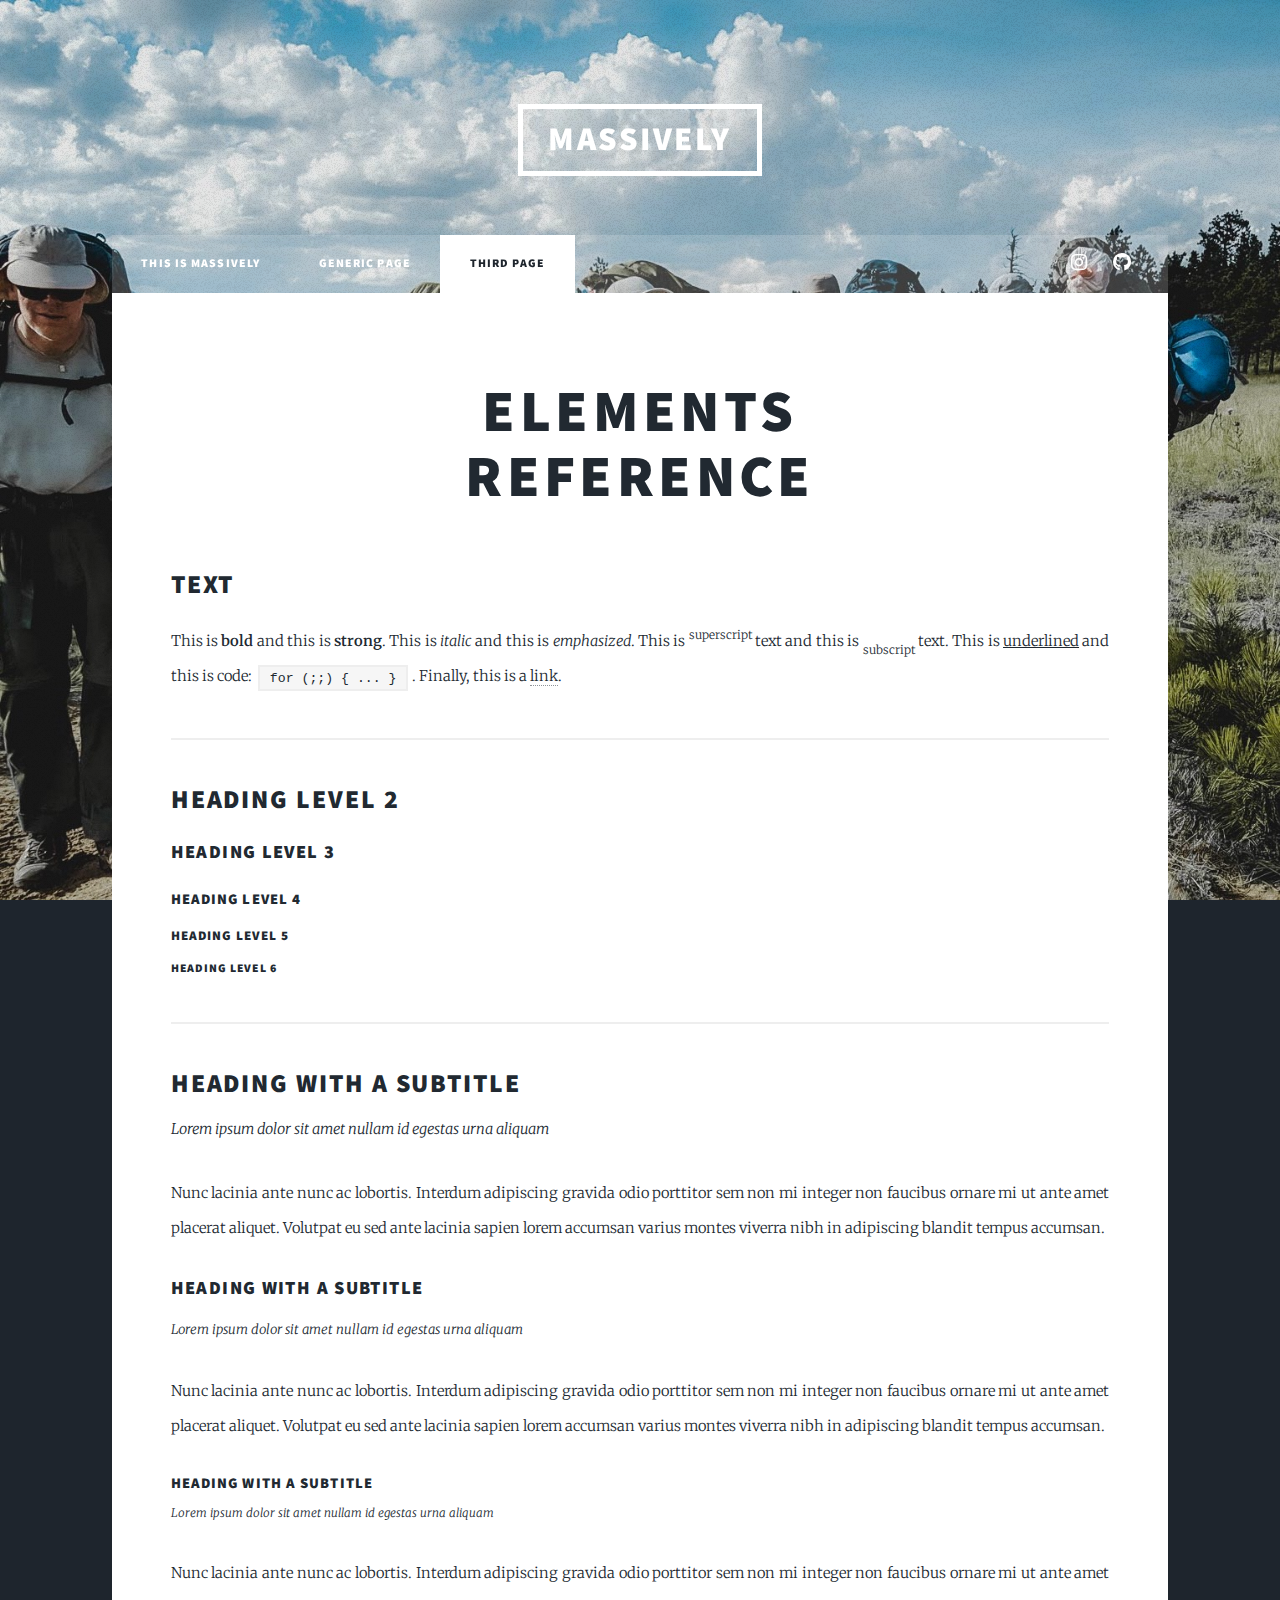
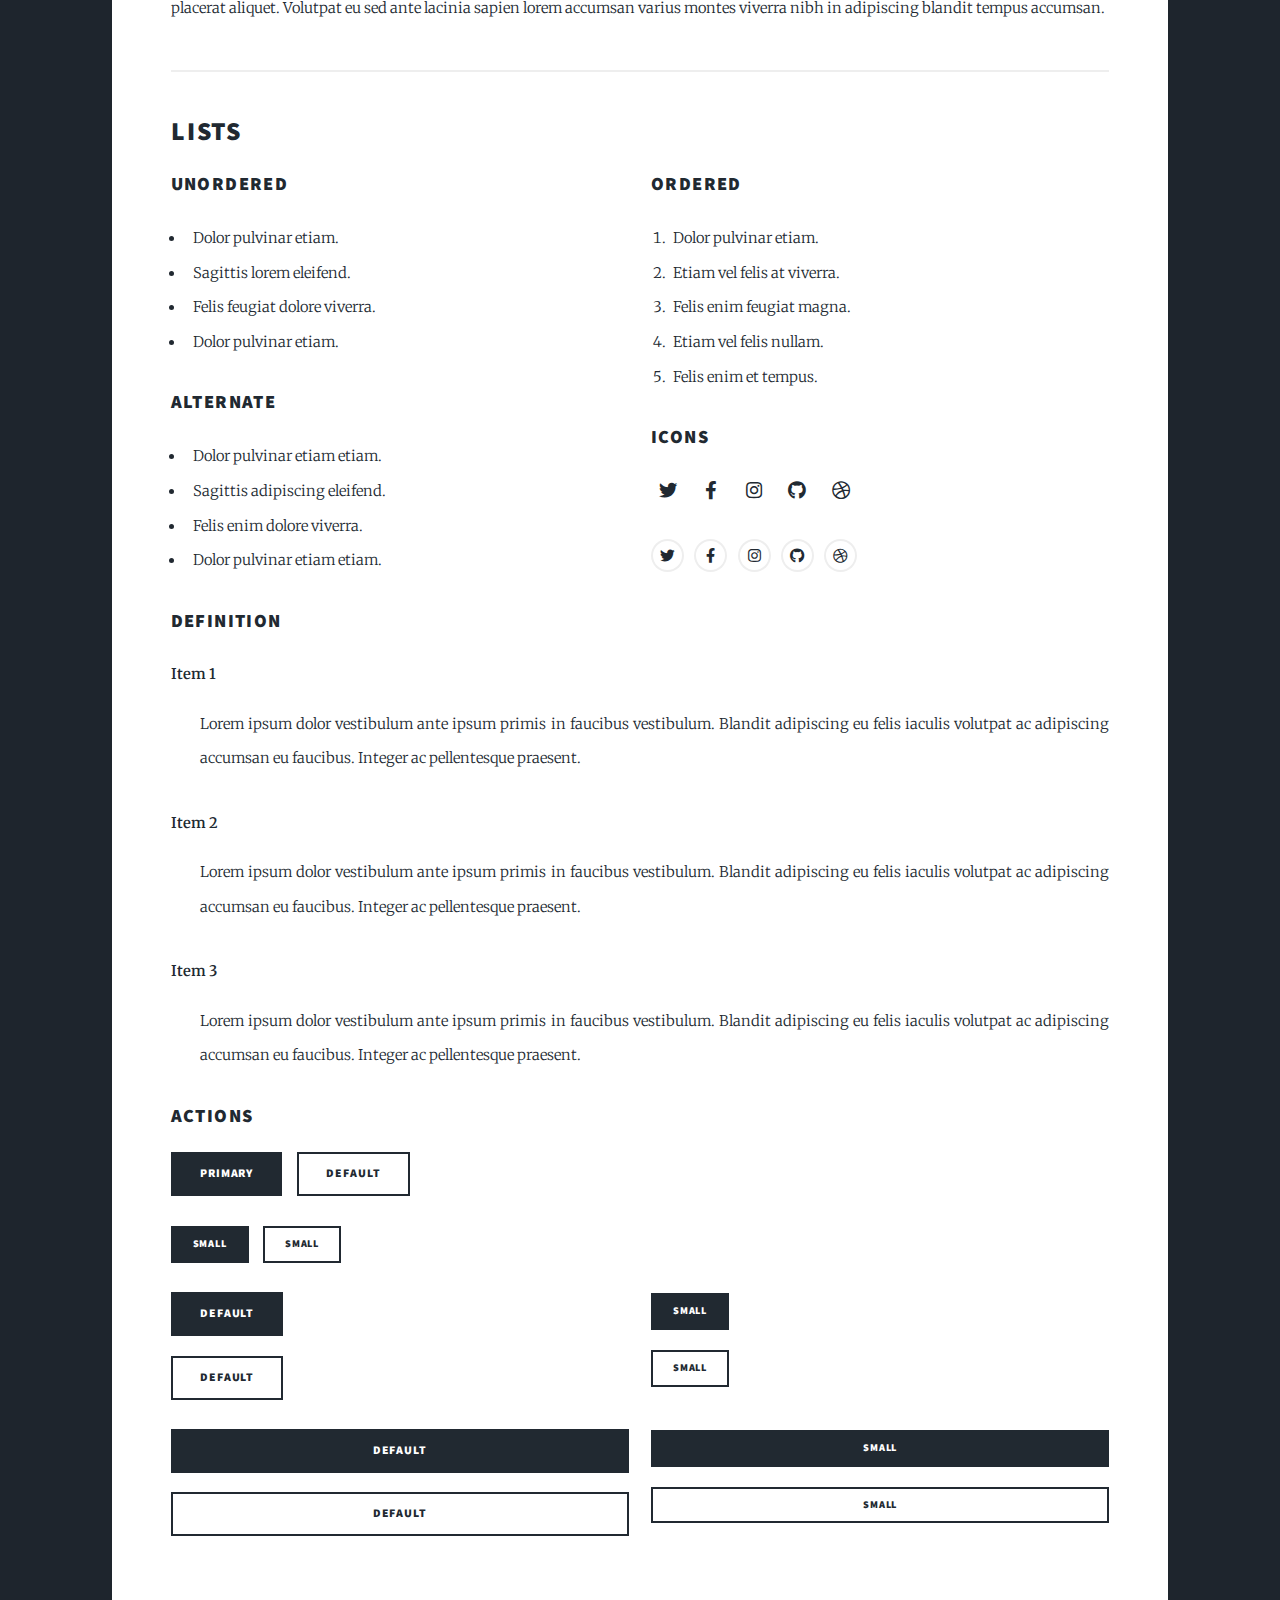
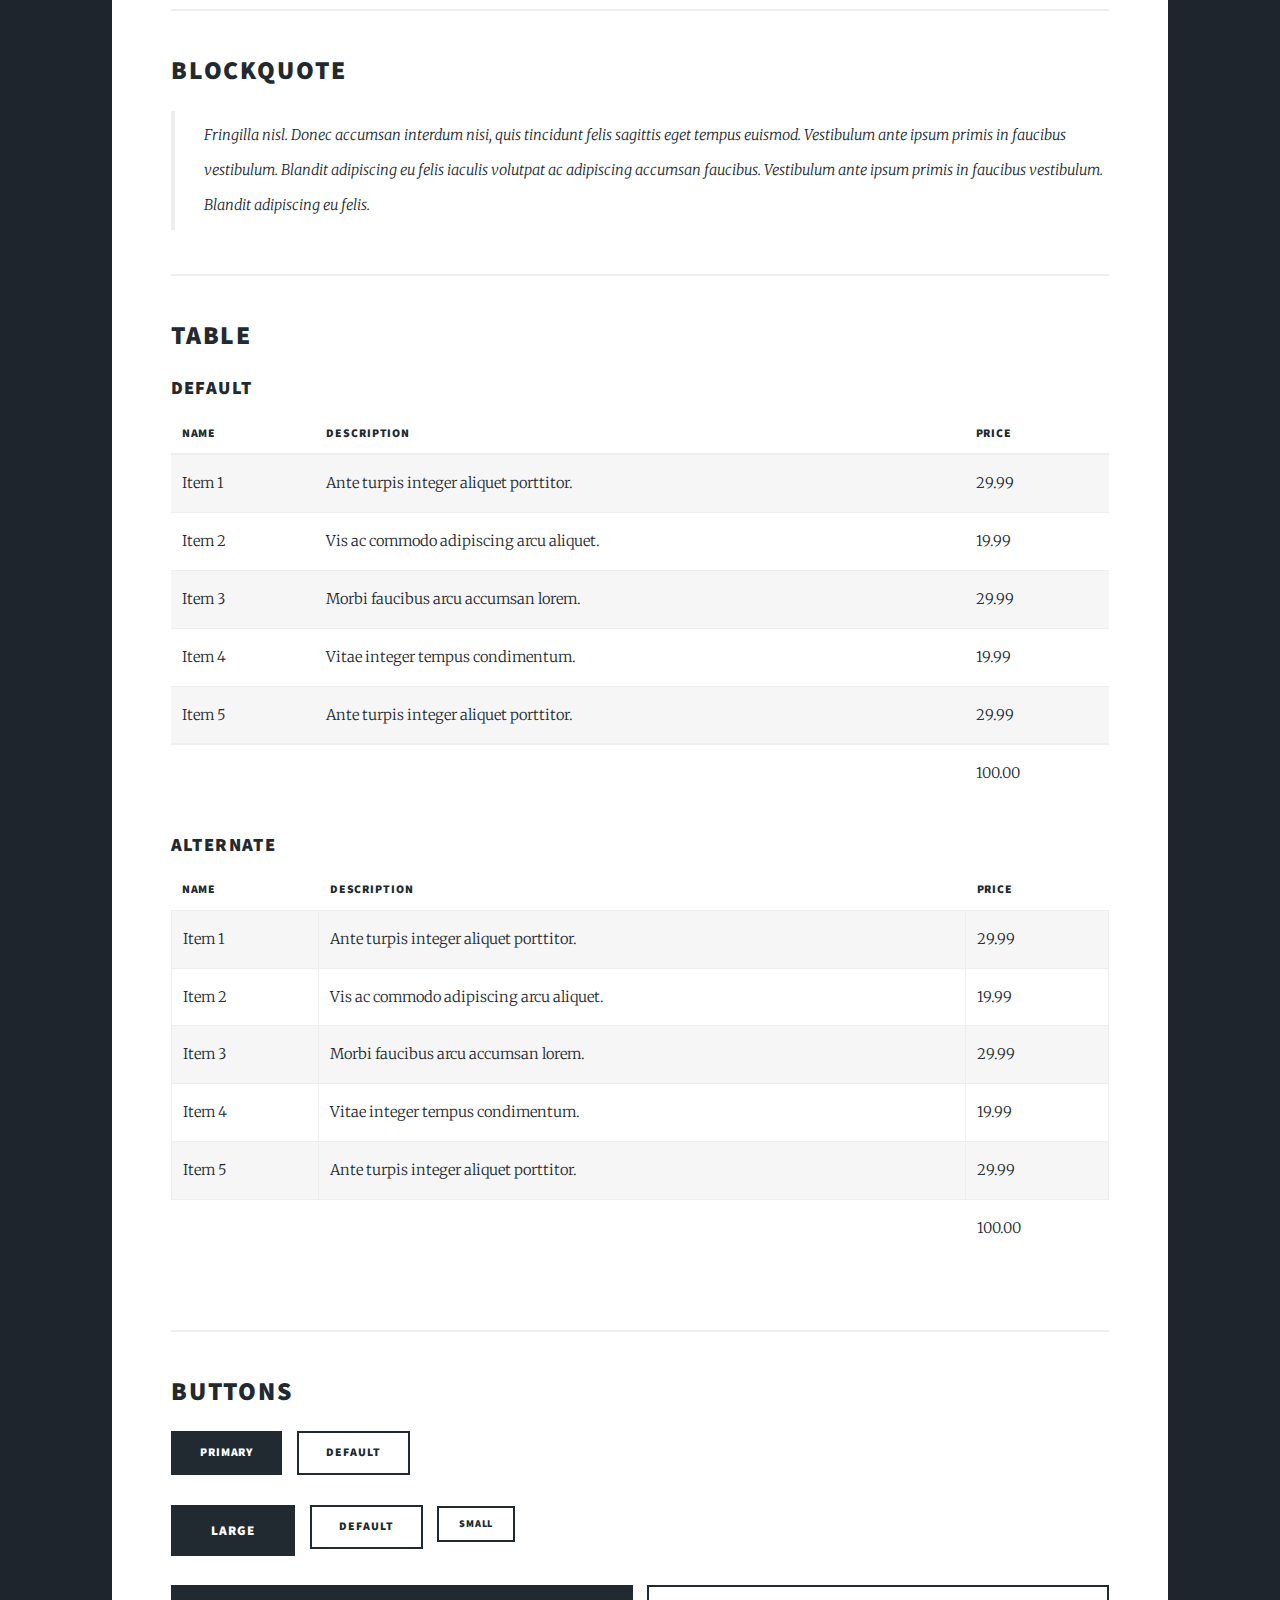
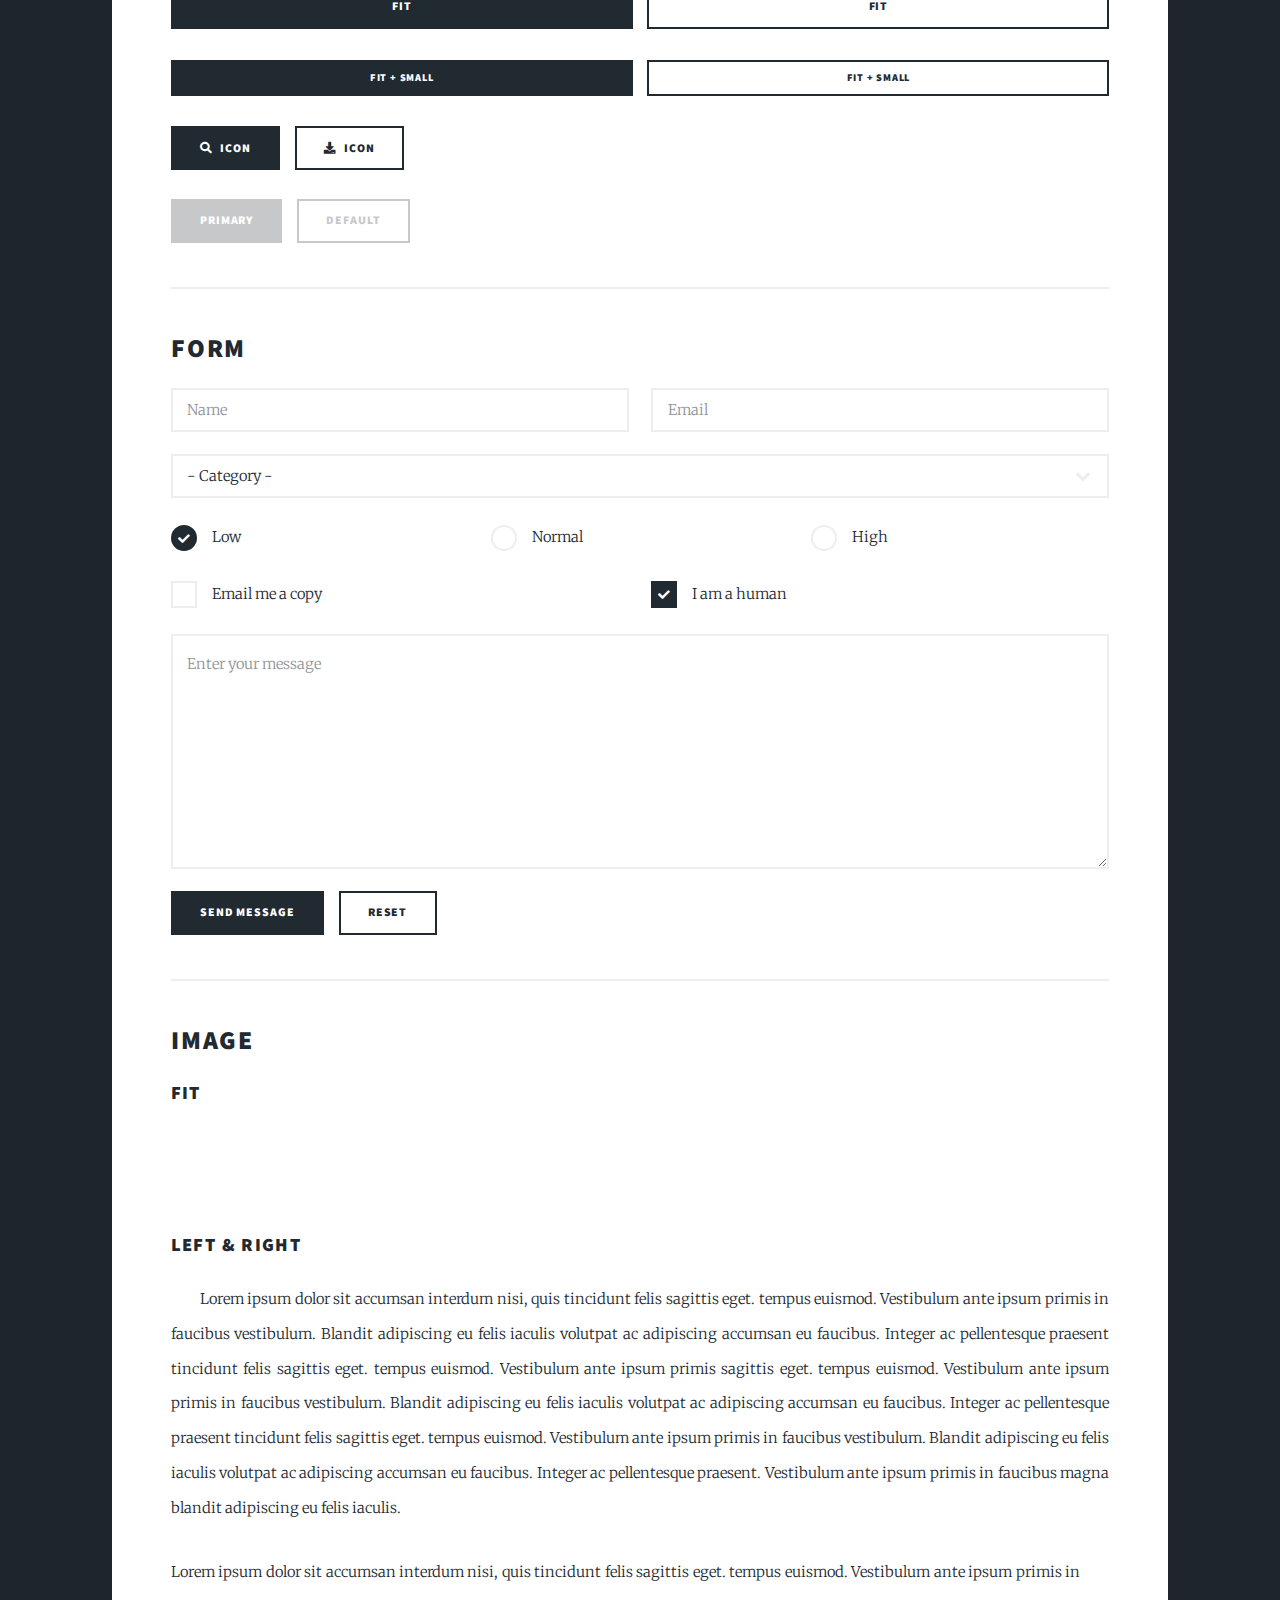
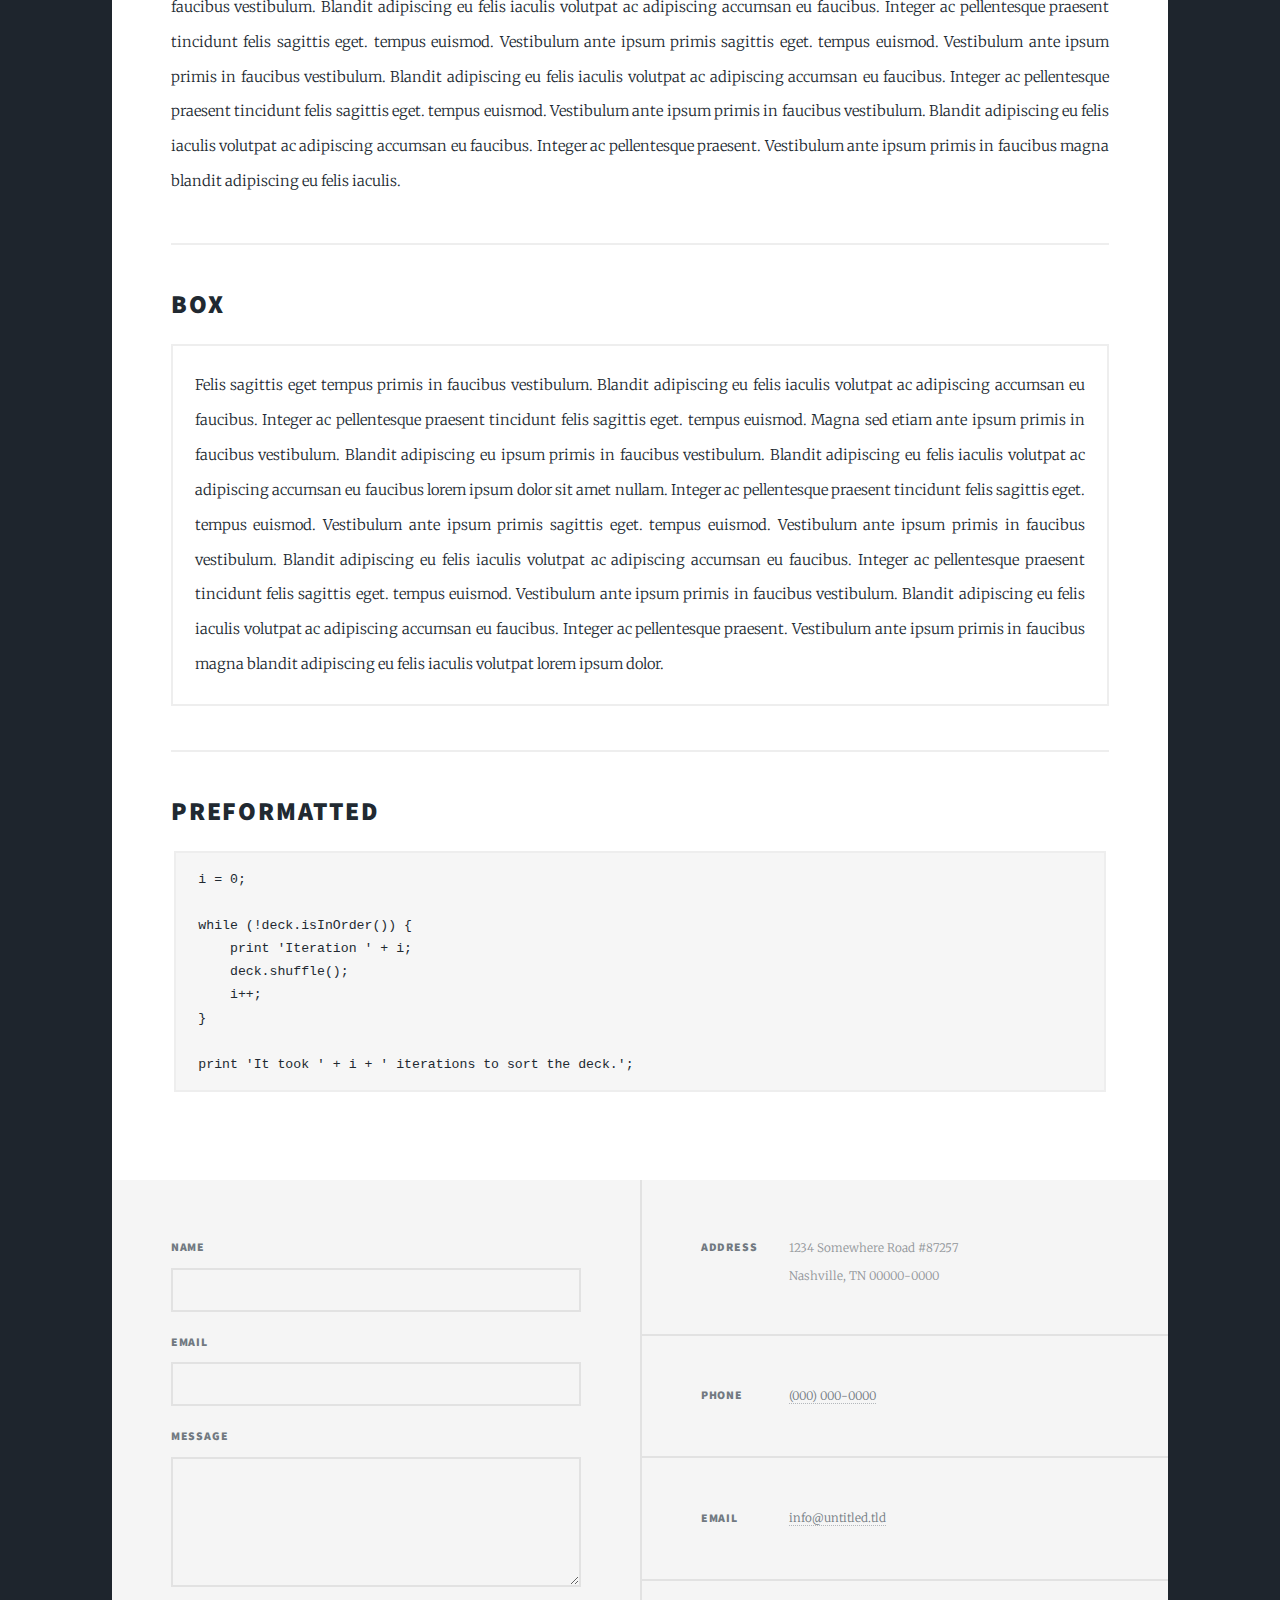
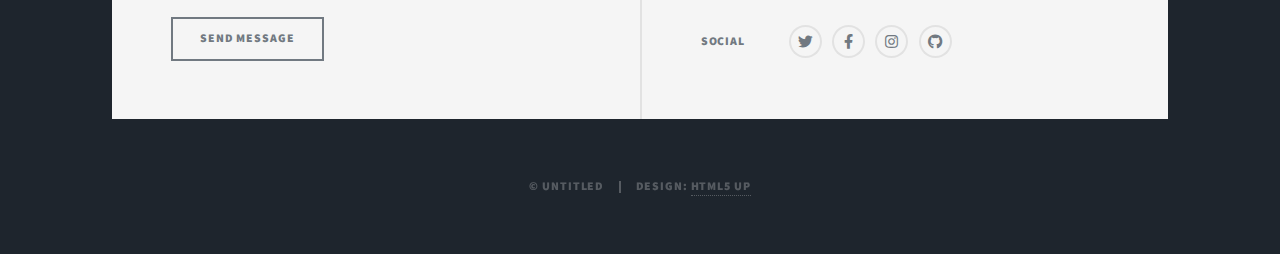
==== elements.html @ 57b4bb77 "1st commit" ====
<!DOCTYPE HTML>
<!--
	Massively by HTML5 UP
	html5up.net | @ajlkn
	Free for personal and commercial use under the CCA 3.0 license (html5up.net/license)
-->
<html>
	<head>
		<title>Elements Reference - Massively by HTML5 UP</title>
		<meta charset="utf-8" />
		<meta name="viewport" content="width=device-width, initial-scale=1, user-scalable=no" />
		<link rel="stylesheet" href="assets/css/main.css" />
		<noscript><link rel="stylesheet" href="assets/css/noscript.css" /></noscript>
	</head>
	<body class="is-preload">

		<!-- Wrapper -->
			<div id="wrapper">

				<!-- Header -->
					<header id="header">
						<a href="index.html" class="logo">Massively</a>
					</header>

				<!-- Nav -->
					<nav id="nav">
						<ul class="links">
							<li><a href="index.html">This is Massively</a></li>
							<li><a href="generic.html">Generic Page</a></li>
							<li class="active"><a href="elements.html">Third Page</a></li>
						</ul>
						<ul class="icons">
							<li><a href="#" class="icon brands fa-instagram"><span class="label">Instagram</span></a></li>
							<li><a href="#" class="icon brands fa-github"><span class="label">GitHub</span></a></li>
						</ul>
					</nav>

				<!-- Main -->
					<div id="main">

						<!-- Post -->
							<section class="post">
								<header class="major">
									<h1>Elements<br />
									Reference</h1>
								</header>

								<!-- Text stuff -->
									<h2>Text</h2>
									<p>This is <b>bold</b> and this is <strong>strong</strong>. This is <i>italic</i> and this is <em>emphasized</em>.
									This is <sup>superscript</sup> text and this is <sub>subscript</sub> text.
									This is <u>underlined</u> and this is code: <code>for (;;) { ... }</code>.
									Finally, this is a <a href="#">link</a>.</p>
									<hr />
									<h2>Heading Level 2</h2>
									<h3>Heading Level 3</h3>
									<h4>Heading Level 4</h4>
									<h5>Heading Level 5</h5>
									<h6>Heading Level 6</h6>
									<hr />
									<header>
										<h2>Heading with a Subtitle</h2>
										<p>Lorem ipsum dolor sit amet nullam id egestas urna aliquam</p>
									</header>
									<p>Nunc lacinia ante nunc ac lobortis. Interdum adipiscing gravida odio porttitor sem non mi integer non faucibus ornare mi ut ante amet placerat aliquet. Volutpat eu sed ante lacinia sapien lorem accumsan varius montes viverra nibh in adipiscing blandit tempus accumsan.</p>
									<header>
										<h3>Heading with a Subtitle</h3>
										<p>Lorem ipsum dolor sit amet nullam id egestas urna aliquam</p>
									</header>
									<p>Nunc lacinia ante nunc ac lobortis. Interdum adipiscing gravida odio porttitor sem non mi integer non faucibus ornare mi ut ante amet placerat aliquet. Volutpat eu sed ante lacinia sapien lorem accumsan varius montes viverra nibh in adipiscing blandit tempus accumsan.</p>
									<header>
										<h4>Heading with a Subtitle</h4>
										<p>Lorem ipsum dolor sit amet nullam id egestas urna aliquam</p>
									</header>
									<p>Nunc lacinia ante nunc ac lobortis. Interdum adipiscing gravida odio porttitor sem non mi integer non faucibus ornare mi ut ante amet placerat aliquet. Volutpat eu sed ante lacinia sapien lorem accumsan varius montes viverra nibh in adipiscing blandit tempus accumsan.</p>

									<hr />

								<!-- Lists -->
									<h2>Lists</h2>
									<div class="row">
										<div class="col-6 col-12-small">

											<h3>Unordered</h3>
											<ul>
												<li>Dolor pulvinar etiam.</li>
												<li>Sagittis lorem eleifend.</li>
												<li>Felis feugiat dolore viverra.</li>
												<li>Dolor pulvinar etiam.</li>
											</ul>

											<h3>Alternate</h3>
											<ul class="alt">
												<li>Dolor pulvinar etiam etiam.</li>
												<li>Sagittis adipiscing eleifend.</li>
												<li>Felis enim dolore viverra.</li>
												<li>Dolor pulvinar etiam etiam.</li>
											</ul>

										</div>
										<div class="col-6 col-12-small">

											<h3>Ordered</h3>
											<ol>
												<li>Dolor pulvinar etiam.</li>
												<li>Etiam vel felis at viverra.</li>
												<li>Felis enim feugiat magna.</li>
												<li>Etiam vel felis nullam.</li>
												<li>Felis enim et tempus.</li>
											</ol>

											<h3>Icons</h3>
											<ul class="icons">
												<li><a href="#" class="icon brands fa-twitter"><span class="label">Twitter</span></a></li>
												<li><a href="#" class="icon brands fa-facebook-f"><span class="label">Facebook</span></a></li>
												<li><a href="#" class="icon brands fa-instagram"><span class="label">Instagram</span></a></li>
												<li><a href="#" class="icon brands fa-github"><span class="label">Github</span></a></li>
												<li><a href="#" class="icon brands fa-dribbble"><span class="label">Dribbble</span></a></li>
											</ul>
											<ul class="icons alt">
												<li><a href="#" class="icon brands alt fa-twitter"><span class="label">Twitter</span></a></li>
												<li><a href="#" class="icon brands alt fa-facebook-f"><span class="label">Facebook</span></a></li>
												<li><a href="#" class="icon brands alt fa-instagram"><span class="label">Instagram</span></a></li>
												<li><a href="#" class="icon brands alt fa-github"><span class="label">Github</span></a></li>
												<li><a href="#" class="icon brands alt fa-dribbble"><span class="label">Dribbble</span></a></li>
											</ul>

										</div>
									</div>
									<h3>Definition</h3>
									<dl>
										<dt>Item 1</dt>
										<dd>
											<p>Lorem ipsum dolor vestibulum ante ipsum primis in faucibus vestibulum. Blandit adipiscing eu felis iaculis volutpat ac adipiscing accumsan eu faucibus. Integer ac pellentesque praesent.</p>
										</dd>
										<dt>Item 2</dt>
										<dd>
											<p>Lorem ipsum dolor vestibulum ante ipsum primis in faucibus vestibulum. Blandit adipiscing eu felis iaculis volutpat ac adipiscing accumsan eu faucibus. Integer ac pellentesque praesent.</p>
										</dd>
										<dt>Item 3</dt>
										<dd>
											<p>Lorem ipsum dolor vestibulum ante ipsum primis in faucibus vestibulum. Blandit adipiscing eu felis iaculis volutpat ac adipiscing accumsan eu faucibus. Integer ac pellentesque praesent.</p>
										</dd>
									</dl>

									<h3>Actions</h3>
									<ul class="actions">
										<li><a href="#" class="button primary">Primary</a></li>
										<li><a href="#" class="button">Default</a></li>
									</ul>
									<ul class="actions small">
										<li><a href="#" class="button primary small">Small</a></li>
										<li><a href="#" class="button small">Small</a></li>
									</ul>
									<div class="row">
										<div class="col-6 col-12-small">
											<ul class="actions stacked">
												<li><a href="#" class="button primary">Default</a></li>
												<li><a href="#" class="button">Default</a></li>
											</ul>
										</div>
										<div class="col-6 col-12-small">
											<ul class="actions stacked">
												<li><a href="#" class="button primary small">Small</a></li>
												<li><a href="#" class="button small">Small</a></li>
											</ul>
										</div>
									</div>
									<div class="row">
										<div class="col-6 col-12-small">
											<ul class="actions stacked">
												<li><a href="#" class="button primary fit">Default</a></li>
												<li><a href="#" class="button fit">Default</a></li>
											</ul>
										</div>
										<div class="col-6 col-12-small">
											<ul class="actions stacked">
												<li><a href="#" class="button primary small fit">Small</a></li>
												<li><a href="#" class="button small fit">Small</a></li>
											</ul>
										</div>
									</div>

									<hr />

								<!-- Blockquote -->
									<h2>Blockquote</h2>
									<blockquote>Fringilla nisl. Donec accumsan interdum nisi, quis tincidunt felis sagittis eget tempus euismod. Vestibulum ante ipsum primis in faucibus vestibulum. Blandit adipiscing eu felis iaculis volutpat ac adipiscing accumsan faucibus. Vestibulum ante ipsum primis in faucibus vestibulum. Blandit adipiscing eu felis.</blockquote>

									<hr />

								<!-- Table -->
									<h2>Table</h2>

									<h3>Default</h3>
									<div class="table-wrapper">
										<table>
											<thead>
												<tr>
													<th>Name</th>
													<th>Description</th>
													<th>Price</th>
												</tr>
											</thead>
											<tbody>
												<tr>
													<td>Item 1</td>
													<td>Ante turpis integer aliquet porttitor.</td>
													<td>29.99</td>
												</tr>
												<tr>
													<td>Item 2</td>
													<td>Vis ac commodo adipiscing arcu aliquet.</td>
													<td>19.99</td>
												</tr>
												<tr>
													<td>Item 3</td>
													<td> Morbi faucibus arcu accumsan lorem.</td>
													<td>29.99</td>
												</tr>
												<tr>
													<td>Item 4</td>
													<td>Vitae integer tempus condimentum.</td>
													<td>19.99</td>
												</tr>
												<tr>
													<td>Item 5</td>
													<td>Ante turpis integer aliquet porttitor.</td>
													<td>29.99</td>
												</tr>
											</tbody>
											<tfoot>
												<tr>
													<td colspan="2"></td>
													<td>100.00</td>
												</tr>
											</tfoot>
										</table>
									</div>

									<h3>Alternate</h3>
									<div class="table-wrapper">
										<table class="alt">
											<thead>
												<tr>
													<th>Name</th>
													<th>Description</th>
													<th>Price</th>
												</tr>
											</thead>
											<tbody>
												<tr>
													<td>Item 1</td>
													<td>Ante turpis integer aliquet porttitor.</td>
													<td>29.99</td>
												</tr>
												<tr>
													<td>Item 2</td>
													<td>Vis ac commodo adipiscing arcu aliquet.</td>
													<td>19.99</td>
												</tr>
												<tr>
													<td>Item 3</td>
													<td> Morbi faucibus arcu accumsan lorem.</td>
													<td>29.99</td>
												</tr>
												<tr>
													<td>Item 4</td>
													<td>Vitae integer tempus condimentum.</td>
													<td>19.99</td>
												</tr>
												<tr>
													<td>Item 5</td>
													<td>Ante turpis integer aliquet porttitor.</td>
													<td>29.99</td>
												</tr>
											</tbody>
											<tfoot>
												<tr>
													<td colspan="2"></td>
													<td>100.00</td>
												</tr>
											</tfoot>
										</table>
									</div>

									<hr />

								<!-- Buttons -->
									<h2>Buttons</h2>
									<ul class="actions">
										<li><a href="#" class="button primary">Primary</a></li>
										<li><a href="#" class="button">Default</a></li>
									</ul>
									<ul class="actions">
										<li><a href="#" class="button primary large">Large</a></li>
										<li><a href="#" class="button">Default</a></li>
										<li><a href="#" class="button small">Small</a></li>
									</ul>
									<ul class="actions fit">
										<li><a href="#" class="button primary fit">Fit</a></li>
										<li><a href="#" class="button fit">Fit</a></li>
									</ul>
									<ul class="actions fit small">
										<li><a href="#" class="button primary fit small">Fit + Small</a></li>
										<li><a href="#" class="button fit small">Fit + Small</a></li>
									</ul>
									<ul class="actions">
										<li><a href="#" class="button primary icon solid fa-search">Icon</a></li>
										<li><a href="#" class="button icon solid fa-download">Icon</a></li>
									</ul>
									<ul class="actions">
										<li><span class="button primary disabled">Primary</span></li>
										<li><span class="button disabled">Default</span></li>
									</ul>

									<hr />

								<!-- Form -->
									<h2>Form</h2>

									<form method="post" action="#">
										<div class="row gtr-uniform">
											<div class="col-6 col-12-xsmall">
												<input type="text" name="demo-name" id="demo-name" value="" placeholder="Name" />
											</div>
											<div class="col-6 col-12-xsmall">
												<input type="email" name="demo-email" id="demo-email" value="" placeholder="Email" />
											</div>
											<!-- Break -->
											<div class="col-12">
												<select name="demo-category" id="demo-category">
													<option value="">- Category -</option>
													<option value="1">Manufacturing</option>
													<option value="1">Shipping</option>
													<option value="1">Administration</option>
													<option value="1">Human Resources</option>
												</select>
											</div>
											<!-- Break -->
											<div class="col-4 col-12-small">
												<input type="radio" id="demo-priority-low" name="demo-priority" checked>
												<label for="demo-priority-low">Low</label>
											</div>
											<div class="col-4 col-12-small">
												<input type="radio" id="demo-priority-normal" name="demo-priority">
												<label for="demo-priority-normal">Normal</label>
											</div>
											<div class="col-4 col-12-small">
												<input type="radio" id="demo-priority-high" name="demo-priority">
												<label for="demo-priority-high">High</label>
											</div>
											<!-- Break -->
											<div class="col-6 col-12-small">
												<input type="checkbox" id="demo-copy" name="demo-copy">
												<label for="demo-copy">Email me a copy</label>
											</div>
											<div class="col-6 col-12-small">
												<input type="checkbox" id="demo-human" name="demo-human" checked>
												<label for="demo-human">I am a human</label>
											</div>
											<!-- Break -->
											<div class="col-12">
												<textarea name="demo-message" id="demo-message" placeholder="Enter your message" rows="6"></textarea>
											</div>
											<!-- Break -->
											<div class="col-12">
												<ul class="actions">
													<li><input type="submit" value="Send Message" class="primary" /></li>
													<li><input type="reset" value="Reset" /></li>
												</ul>
											</div>
										</div>
									</form>

									<hr />

								<!-- Image -->
									<h2>Image</h2>

									<h3>Fit</h3>
									<span class="image fit"><img src="images/pic01.jpg" alt="" /></span>
									<div class="box alt">
										<div class="row gtr-50 gtr-uniform">
											<div class="col-4"><span class="image fit"><img src="images/pic02.jpg" alt="" /></span></div>
											<div class="col-4"><span class="image fit"><img src="images/pic03.jpg" alt="" /></span></div>
											<div class="col-4"><span class="image fit"><img src="images/pic04.jpg" alt="" /></span></div>
											<!-- Break -->
											<div class="col-4"><span class="image fit"><img src="images/pic04.jpg" alt="" /></span></div>
											<div class="col-4"><span class="image fit"><img src="images/pic02.jpg" alt="" /></span></div>
											<div class="col-4"><span class="image fit"><img src="images/pic03.jpg" alt="" /></span></div>
											<!-- Break -->
											<div class="col-4"><span class="image fit"><img src="images/pic03.jpg" alt="" /></span></div>
											<div class="col-4"><span class="image fit"><img src="images/pic04.jpg" alt="" /></span></div>
											<div class="col-4"><span class="image fit"><img src="images/pic02.jpg" alt="" /></span></div>
										</div>
									</div>

									<h3>Left &amp; Right</h3>
									<p><span class="image left"><img src="images/pic08.jpg" alt="" /></span>Lorem ipsum dolor sit accumsan interdum nisi, quis tincidunt felis sagittis eget. tempus euismod. Vestibulum ante ipsum primis in faucibus vestibulum. Blandit adipiscing eu felis iaculis volutpat ac adipiscing accumsan eu faucibus. Integer ac pellentesque praesent tincidunt felis sagittis eget. tempus euismod. Vestibulum ante ipsum primis sagittis eget. tempus euismod. Vestibulum ante ipsum primis in faucibus vestibulum. Blandit adipiscing eu felis iaculis volutpat ac adipiscing accumsan eu faucibus. Integer ac pellentesque praesent tincidunt felis sagittis eget. tempus euismod. Vestibulum ante ipsum primis in faucibus vestibulum. Blandit adipiscing eu felis iaculis volutpat ac adipiscing accumsan eu faucibus. Integer ac pellentesque praesent. Vestibulum ante ipsum primis in faucibus magna blandit adipiscing eu felis iaculis.</p>
									<p><span class="image right"><img src="images/pic09.jpg" alt="" /></span>Lorem ipsum dolor sit accumsan interdum nisi, quis tincidunt felis sagittis eget. tempus euismod. Vestibulum ante ipsum primis in faucibus vestibulum. Blandit adipiscing eu felis iaculis volutpat ac adipiscing accumsan eu faucibus. Integer ac pellentesque praesent tincidunt felis sagittis eget. tempus euismod. Vestibulum ante ipsum primis sagittis eget. tempus euismod. Vestibulum ante ipsum primis in faucibus vestibulum. Blandit adipiscing eu felis iaculis volutpat ac adipiscing accumsan eu faucibus. Integer ac pellentesque praesent tincidunt felis sagittis eget. tempus euismod. Vestibulum ante ipsum primis in faucibus vestibulum. Blandit adipiscing eu felis iaculis volutpat ac adipiscing accumsan eu faucibus. Integer ac pellentesque praesent. Vestibulum ante ipsum primis in faucibus magna blandit adipiscing eu felis iaculis.</p>

									<hr />

								<!-- Box -->
									<h2>Box</h2>
									<div class="box">
										<p>Felis sagittis eget tempus primis in faucibus vestibulum. Blandit adipiscing eu felis iaculis volutpat ac adipiscing accumsan eu faucibus. Integer ac pellentesque praesent tincidunt felis sagittis eget. tempus euismod. Magna sed etiam ante ipsum primis in faucibus vestibulum. Blandit adipiscing eu ipsum primis in faucibus vestibulum. Blandit adipiscing eu felis iaculis volutpat ac adipiscing accumsan eu faucibus lorem ipsum dolor sit amet nullam. Integer ac pellentesque praesent tincidunt felis sagittis eget. tempus euismod. Vestibulum ante ipsum primis sagittis eget. tempus euismod. Vestibulum ante ipsum primis in faucibus vestibulum. Blandit adipiscing eu felis iaculis volutpat ac adipiscing accumsan eu faucibus. Integer ac pellentesque praesent tincidunt felis sagittis eget. tempus euismod. Vestibulum ante ipsum primis in faucibus vestibulum. Blandit adipiscing eu felis iaculis volutpat ac adipiscing accumsan eu faucibus. Integer ac pellentesque praesent. Vestibulum ante ipsum primis in faucibus magna blandit adipiscing eu felis iaculis volutpat lorem ipsum dolor.</p>
									</div>

									<hr />

								<!-- Preformatted Code -->
									<h2>Preformatted</h2>
									<pre><code>i = 0;

while (!deck.isInOrder()) {
    print 'Iteration ' + i;
    deck.shuffle();
    i++;
}

print 'It took ' + i + ' iterations to sort the deck.';
</code></pre>

							</section>

					</div>

				<!-- Footer -->
					<footer id="footer">
						<section>
							<form method="post" action="#">
								<div class="fields">
									<div class="field">
										<label for="name">Name</label>
										<input type="text" name="name" id="name" />
									</div>
									<div class="field">
										<label for="email">Email</label>
										<input type="text" name="email" id="email" />
									</div>
									<div class="field">
										<label for="message">Message</label>
										<textarea name="message" id="message" rows="3"></textarea>
									</div>
								</div>
								<ul class="actions">
									<li><input type="submit" value="Send Message" /></li>
								</ul>
							</form>
						</section>
						<section class="split contact">
							<section class="alt">
								<h3>Address</h3>
								<p>1234 Somewhere Road #87257<br />
								Nashville, TN 00000-0000</p>
							</section>
							<section>
								<h3>Phone</h3>
								<p><a href="#">(000) 000-0000</a></p>
							</section>
							<section>
								<h3>Email</h3>
								<p><a href="#">info@untitled.tld</a></p>
							</section>
							<section>
								<h3>Social</h3>
								<ul class="icons alt">
									<li><a href="#" class="icon brands alt fa-twitter"><span class="label">Twitter</span></a></li>
									<li><a href="#" class="icon brands alt fa-facebook-f"><span class="label">Facebook</span></a></li>
									<li><a href="#" class="icon brands alt fa-instagram"><span class="label">Instagram</span></a></li>
									<li><a href="#" class="icon brands alt fa-github"><span class="label">GitHub</span></a></li>
								</ul>
							</section>
						</section>
					</footer>

				<!-- Copyright -->
					<div id="copyright">
						<ul><li>&copy; Untitled</li><li>Design: <a href="https://html5up.net">HTML5 UP</a></li></ul>
					</div>

			</div>

		<!-- Scripts -->
			<script src="assets/js/jquery.min.js"></script>
			<script src="assets/js/jquery.scrollex.min.js"></script>
			<script src="assets/js/jquery.scrolly.min.js"></script>
			<script src="assets/js/browser.min.js"></script>
			<script src="assets/js/breakpoints.min.js"></script>
			<script src="assets/js/util.js"></script>
			<script src="assets/js/main.js"></script>

	</body>
</html>
---- assets/css/main.css ----
@import url(fontawesome-all.min.css);
@import url("https://fonts.googleapis.com/css?family=Merriweather:300,700,300italic,700italic|Source+Sans+Pro:900");

/*
	Massively by HTML5 UP
	html5up.net | @ajlkn
	Free for personal and commercial use under the CCA 3.0 license (html5up.net/license)
*/

html, body, div, span, applet, object,
iframe, h1, h2, h3, h4, h5, h6, p, blockquote,
pre, a, abbr, acronym, address, big, cite,
code, del, dfn, em, img, ins, kbd, q, s, samp,
small, strike, strong, sub, sup, tt, var, b,
u, i, center, dl, dt, dd, ol, ul, li, fieldset,
form, label, legend, table, caption, tbody,
tfoot, thead, tr, th, td, article, aside,
canvas, details, embed, figure, figcaption,
footer, header, hgroup, menu, nav, output, ruby,
section, summary, time, mark, audio, video {
	margin: 0;
	padding: 0;
	border: 0;
	font-size: 100%;
	font: inherit;
	vertical-align: baseline;}

article, aside, details, figcaption, figure,
footer, header, hgroup, menu, nav, section {
	display: block;}

body {
	line-height: 1;
}

ol, ul {
	list-style: none;
}

blockquote, q {
	quotes: none;
}

	blockquote:before, blockquote:after, q:before, q:after {
		content: '';
		content: none;
	}

table {
	border-collapse: collapse;
	border-spacing: 0;
}

body {
	-webkit-text-size-adjust: none;
}

mark {
	background-color: transparent;
	color: inherit;
}

input::-moz-focus-inner {
	border: 0;
	padding: 0;
}

input, select, textarea {
	-moz-appearance: none;
	-webkit-appearance: none;
	-ms-appearance: none;
	appearance: none;
}

/* Basic */

	@-ms-viewport {
		width: device-width;
	}

	body {
		-ms-overflow-style: scrollbar;
	}

	@media screen and (max-width: 480px) {

		html, body {
			min-width: 320px;
		}

	}

	html {
		box-sizing: border-box;
	}

	*, *:before, *:after {
		box-sizing: inherit;
	}

	body {
		background-color: #1e252d;
	}

		body.is-preload *, body.is-preload *:before, body.is-preload *:after {
			-moz-animation: none !important;
			-webkit-animation: none !important;
			-ms-animation: none !important;
			animation: none !important;
			-moz-transition: none !important;
			-webkit-transition: none !important;
			-ms-transition: none !important;
			transition: none !important;
		}

/* Type */

	html {
		font-size: 16pt;
	}

		@media screen and (max-width: 1680px) {

			html {
				font-size: 12pt;
			}

		}

		@media screen and (max-width: 1280px) {

			html {
				font-size: 11pt;
			}

		}

		@media screen and (max-width: 360px) {

			html {
				font-size: 10pt;
			}

		}

	body {
		color: #212931;
	}

	body, input, select, textarea {
		font-family: "Merriweather", Georgia, serif;
		font-weight: 300;
		font-size: 1rem;
		line-height: 2.375;
	}

	a {
		-moz-transition: color 0.2s ease-in-out, background-color 0.2s ease-in-out, border-color 0.2s ease-in-out, box-shadow 0.2s ease-in-out;
		-webkit-transition: color 0.2s ease-in-out, background-color 0.2s ease-in-out, border-color 0.2s ease-in-out, box-shadow 0.2s ease-in-out;
		-ms-transition: color 0.2s ease-in-out, background-color 0.2s ease-in-out, border-color 0.2s ease-in-out, box-shadow 0.2s ease-in-out;
		transition: color 0.2s ease-in-out, background-color 0.2s ease-in-out, border-color 0.2s ease-in-out, box-shadow 0.2s ease-in-out;
		border-bottom: dotted 1px;
		text-decoration: none;
	}

		a:hover {
			border-bottom-color: transparent;
		}

	strong, b {
		font-weight: 600;
	}

	em, i {
		font-style: italic;
	}

	p {
		text-align: justify;
		margin: 0 0 2rem 0;
	}

	h1, h2, h3, h4, h5, h6 {
		font-family: "Source Sans Pro", Helvetica, sans-serif;
		font-weight: 900;
		line-height: 1.5;
		letter-spacing: 0.075em;
		text-transform: uppercase;
		margin: 0 0 1rem 0;
	}

		h1 a, h2 a, h3 a, h4 a, h5 a, h6 a {
			border-bottom: 0;
			color: inherit;
			text-decoration: none;
		}

	h1 {
		font-size: 4rem;
		line-height: 1.1;
		margin: 0 0 2rem 0;
	}

	h2 {
		font-size: 1.75rem;
		line-height: 1.3;
		margin: 0 0 1.5rem 0;
	}

	h3 {
		font-size: 1.25rem;
		margin: 0 0 1.5rem 0;
	}

	h4 {
		font-size: 1rem;
	}

	h5 {
		font-size: 0.9rem;
	}

	h6 {
		font-size: 0.8rem;
	}

	sub {
		font-size: 0.8rem;
		position: relative;
		top: 0.5rem;
	}

	sup {
		font-size: 0.8rem;
		position: relative;
		top: -0.5rem;
	}

	blockquote {
		border-left: solid 4px;
		font-style: italic;
		margin: 0 0 2rem 0;
		padding: 0.5rem 0 0.5rem 2rem;
	}

	code {
		border: solid 2px;
		font-family: "Courier New", monospace;
		font-size: 0.9rem;
		margin: 0 0.25rem;
		padding: 0.25rem 0.65rem;
	}

	pre {
		-webkit-overflow-scrolling: touch;
		font-family: "Courier New", monospace;
		font-size: 0.9rem;
		margin: 0 0 2rem 0;
	}

		pre code {
			display: block;
			line-height: 1.75;
			padding: 1rem 1.5rem;
			overflow-x: auto;
		}

	hr {
		border: 0;
		border-bottom: solid 2px;
		margin: 3rem 0;
	}

		hr.major {
			margin: 5rem 0;
		}

	.align-left {
		text-align: left;
	}

	.align-center {
		text-align: center;
	}

	.align-right {
		text-align: right;
	}

	input, select, textarea {
		color: #212931;
	}

	a {
		color: #212931;
		border-bottom-color: rgba(33, 41, 49, 0.5);
	}

		a:hover {
			border-bottom-color: transparent;
			color: #18bfef !important;
		}

	strong, b {
		color: #212931;
	}

	h1, h2, h3, h4, h5, h6 {
		color: #212931;
	}

	blockquote {
		border-left-color: #eeeeee;
	}

	code {
		background: rgba(220, 220, 220, 0.25);
		border-color: #eeeeee;
	}

	hr {
		border-bottom-color: #eeeeee;
	}

/* Row */

	.row {
		display: flex;
		flex-wrap: wrap;
		box-sizing: border-box;
		align-items: stretch;
	}

		.row > * {
			box-sizing: border-box;
		}

		.row.gtr-uniform > * > :last-child {
			margin-bottom: 0;
		}

		.row.aln-left {
			justify-content: flex-start;
		}

		.row.aln-center {
			justify-content: center;
		}

		.row.aln-right {
			justify-content: flex-end;
		}

		.row.aln-top {
			align-items: flex-start;
		}

		.row.aln-middle {
			align-items: center;
		}

		.row.aln-bottom {
			align-items: flex-end;
		}

		.row > .imp {
			order: -1;
		}

		.row > .col-1 {
			width: 8.33333%;
		}

		.row > .off-1 {
			margin-left: 8.33333%;
		}

		.row > .col-2 {
			width: 16.66667%;
		}

		.row > .off-2 {
			margin-left: 16.66667%;
		}

		.row > .col-3 {
			width: 25%;
		}

		.row > .off-3 {
			margin-left: 25%;
		}

		.row > .col-4 {
			width: 33.33333%;
		}

		.row > .off-4 {
			margin-left: 33.33333%;
		}

		.row > .col-5 {
			width: 41.66667%;
		}

		.row > .off-5 {
			margin-left: 41.66667%;
		}

		.row > .col-6 {
			width: 50%;
		}

		.row > .off-6 {
			margin-left: 50%;
		}

		.row > .col-7 {
			width: 58.33333%;
		}

		.row > .off-7 {
			margin-left: 58.33333%;
		}

		.row > .col-8 {
			width: 66.66667%;
		}

		.row > .off-8 {
			margin-left: 66.66667%;
		}

		.row > .col-9 {
			width: 75%;
		}

		.row > .off-9 {
			margin-left: 75%;
		}

		.row > .col-10 {
			width: 83.33333%;
		}

		.row > .off-10 {
			margin-left: 83.33333%;
		}

		.row > .col-11 {
			width: 91.66667%;
		}

		.row > .off-11 {
			margin-left: 91.66667%;
		}

		.row > .col-12 {
			width: 100%;
		}

		.row > .off-12 {
			margin-left: 100%;
		}

		.row.gtr-0 {
			margin-top: 0;
			margin-left: 0rem;
		}

			.row.gtr-0 > * {
				padding: 0 0 0 0rem;
			}

			.row.gtr-0.gtr-uniform {
				margin-top: 0rem;
			}

				.row.gtr-0.gtr-uniform > * {
					padding-top: 0rem;
				}

		.row.gtr-25 {
			margin-top: 0;
			margin-left: -0.375rem;
		}

			.row.gtr-25 > * {
				padding: 0 0 0 0.375rem;
			}

			.row.gtr-25.gtr-uniform {
				margin-top: -0.375rem;
			}

				.row.gtr-25.gtr-uniform > * {
					padding-top: 0.375rem;
				}

		.row.gtr-50 {
			margin-top: 0;
			margin-left: -0.75rem;
		}

			.row.gtr-50 > * {
				padding: 0 0 0 0.75rem;
			}

			.row.gtr-50.gtr-uniform {
				margin-top: -0.75rem;
			}

				.row.gtr-50.gtr-uniform > * {
					padding-top: 0.75rem;
				}

		.row {
			margin-top: 0;
			margin-left: -1.5rem;
		}

			.row > * {
				padding: 0 0 0 1.5rem;
			}

			.row.gtr-uniform {
				margin-top: -1.5rem;
			}

				.row.gtr-uniform > * {
					padding-top: 1.5rem;
				}

		.row.gtr-150 {
			margin-top: 0;
			margin-left: -2.25rem;
		}

			.row.gtr-150 > * {
				padding: 0 0 0 2.25rem;
			}

			.row.gtr-150.gtr-uniform {
				margin-top: -2.25rem;
			}

				.row.gtr-150.gtr-uniform > * {
					padding-top: 2.25rem;
				}

		.row.gtr-200 {
			margin-top: 0;
			margin-left: -3rem;
		}

			.row.gtr-200 > * {
				padding: 0 0 0 3rem;
			}

			.row.gtr-200.gtr-uniform {
				margin-top: -3rem;
			}

				.row.gtr-200.gtr-uniform > * {
					padding-top: 3rem;
				}

		@media screen and (max-width: 1680px) {

			.row {
				display: flex;
				flex-wrap: wrap;
				box-sizing: border-box;
				align-items: stretch;
			}

				.row > * {
					box-sizing: border-box;
				}

				.row.gtr-uniform > * > :last-child {
					margin-bottom: 0;
				}

				.row.aln-left {
					justify-content: flex-start;
				}

				.row.aln-center {
					justify-content: center;
				}

				.row.aln-right {
					justify-content: flex-end;
				}

				.row.aln-top {
					align-items: flex-start;
				}

				.row.aln-middle {
					align-items: center;
				}

				.row.aln-bottom {
					align-items: flex-end;
				}

				.row > .imp-xlarge {
					order: -1;
				}

				.row > .col-1-xlarge {
					width: 8.33333%;
				}

				.row > .off-1-xlarge {
					margin-left: 8.33333%;
				}

				.row > .col-2-xlarge {
					width: 16.66667%;
				}

				.row > .off-2-xlarge {
					margin-left: 16.66667%;
				}

				.row > .col-3-xlarge {
					width: 25%;
				}

				.row > .off-3-xlarge {
					margin-left: 25%;
				}

				.row > .col-4-xlarge {
					width: 33.33333%;
				}

				.row > .off-4-xlarge {
					margin-left: 33.33333%;
				}

				.row > .col-5-xlarge {
					width: 41.66667%;
				}

				.row > .off-5-xlarge {
					margin-left: 41.66667%;
				}

				.row > .col-6-xlarge {
					width: 50%;
				}

				.row > .off-6-xlarge {
					margin-left: 50%;
				}

				.row > .col-7-xlarge {
					width: 58.33333%;
				}

				.row > .off-7-xlarge {
					margin-left: 58.33333%;
				}

				.row > .col-8-xlarge {
					width: 66.66667%;
				}

				.row > .off-8-xlarge {
					margin-left: 66.66667%;
				}

				.row > .col-9-xlarge {
					width: 75%;
				}

				.row > .off-9-xlarge {
					margin-left: 75%;
				}

				.row > .col-10-xlarge {
					width: 83.33333%;
				}

				.row > .off-10-xlarge {
					margin-left: 83.33333%;
				}

				.row > .col-11-xlarge {
					width: 91.66667%;
				}

				.row > .off-11-xlarge {
					margin-left: 91.66667%;
				}

				.row > .col-12-xlarge {
					width: 100%;
				}

				.row > .off-12-xlarge {
					margin-left: 100%;
				}

				.row.gtr-0 {
					margin-top: 0;
					margin-left: 0rem;
				}

					.row.gtr-0 > * {
						padding: 0 0 0 0rem;
					}

					.row.gtr-0.gtr-uniform {
						margin-top: 0rem;
					}

						.row.gtr-0.gtr-uniform > * {
							padding-top: 0rem;
						}

				.row.gtr-25 {
					margin-top: 0;
					margin-left: -0.375rem;
				}

					.row.gtr-25 > * {
						padding: 0 0 0 0.375rem;
					}

					.row.gtr-25.gtr-uniform {
						margin-top: -0.375rem;
					}

						.row.gtr-25.gtr-uniform > * {
							padding-top: 0.375rem;
						}

				.row.gtr-50 {
					margin-top: 0;
					margin-left: -0.75rem;
				}

					.row.gtr-50 > * {
						padding: 0 0 0 0.75rem;
					}

					.row.gtr-50.gtr-uniform {
						margin-top: -0.75rem;
					}

						.row.gtr-50.gtr-uniform > * {
							padding-top: 0.75rem;
						}

				.row {
					margin-top: 0;
					margin-left: -1.5rem;
				}

					.row > * {
						padding: 0 0 0 1.5rem;
					}

					.row.gtr-uniform {
						margin-top: -1.5rem;
					}

						.row.gtr-uniform > * {
							padding-top: 1.5rem;
						}

				.row.gtr-150 {
					margin-top: 0;
					margin-left: -2.25rem;
				}

					.row.gtr-150 > * {
						padding: 0 0 0 2.25rem;
					}

					.row.gtr-150.gtr-uniform {
						margin-top: -2.25rem;
					}

						.row.gtr-150.gtr-uniform > * {
							padding-top: 2.25rem;
						}

				.row.gtr-200 {
					margin-top: 0;
					margin-left: -3rem;
				}

					.row.gtr-200 > * {
						padding: 0 0 0 3rem;
					}

					.row.gtr-200.gtr-uniform {
						margin-top: -3rem;
					}

						.row.gtr-200.gtr-uniform > * {
							padding-top: 3rem;
						}

		}

		@media screen and (max-width: 1280px) {

			.row {
				display: flex;
				flex-wrap: wrap;
				box-sizing: border-box;
				align-items: stretch;
			}

				.row > * {
					box-sizing: border-box;
				}

				.row.gtr-uniform > * > :last-child {
					margin-bottom: 0;
				}

				.row.aln-left {
					justify-content: flex-start;
				}

				.row.aln-center {
					justify-content: center;
				}

				.row.aln-right {
					justify-content: flex-end;
				}

				.row.aln-top {
					align-items: flex-start;
				}

				.row.aln-middle {
					align-items: center;
				}

				.row.aln-bottom {
					align-items: flex-end;
				}

				.row > .imp-large {
					order: -1;
				}

				.row > .col-1-large {
					width: 8.33333%;
				}

				.row > .off-1-large {
					margin-left: 8.33333%;
				}

				.row > .col-2-large {
					width: 16.66667%;
				}

				.row > .off-2-large {
					margin-left: 16.66667%;
				}

				.row > .col-3-large {
					width: 25%;
				}

				.row > .off-3-large {
					margin-left: 25%;
				}

				.row > .col-4-large {
					width: 33.33333%;
				}

				.row > .off-4-large {
					margin-left: 33.33333%;
				}

				.row > .col-5-large {
					width: 41.66667%;
				}

				.row > .off-5-large {
					margin-left: 41.66667%;
				}

				.row > .col-6-large {
					width: 50%;
				}

				.row > .off-6-large {
					margin-left: 50%;
				}

				.row > .col-7-large {
					width: 58.33333%;
				}

				.row > .off-7-large {
					margin-left: 58.33333%;
				}

				.row > .col-8-large {
					width: 66.66667%;
				}

				.row > .off-8-large {
					margin-left: 66.66667%;
				}

				.row > .col-9-large {
					width: 75%;
				}

				.row > .off-9-large {
					margin-left: 75%;
				}

				.row > .col-10-large {
					width: 83.33333%;
				}

				.row > .off-10-large {
					margin-left: 83.33333%;
				}

				.row > .col-11-large {
					width: 91.66667%;
				}

				.row > .off-11-large {
					margin-left: 91.66667%;
				}

				.row > .col-12-large {
					width: 100%;
				}

				.row > .off-12-large {
					margin-left: 100%;
				}

				.row.gtr-0 {
					margin-top: 0;
					margin-left: 0rem;
				}

					.row.gtr-0 > * {
						padding: 0 0 0 0rem;
					}

					.row.gtr-0.gtr-uniform {
						margin-top: 0rem;
					}

						.row.gtr-0.gtr-uniform > * {
							padding-top: 0rem;
						}

				.row.gtr-25 {
					margin-top: 0;
					margin-left: -0.375rem;
				}

					.row.gtr-25 > * {
						padding: 0 0 0 0.375rem;
					}

					.row.gtr-25.gtr-uniform {
						margin-top: -0.375rem;
					}

						.row.gtr-25.gtr-uniform > * {
							padding-top: 0.375rem;
						}

				.row.gtr-50 {
					margin-top: 0;
					margin-left: -0.75rem;
				}

					.row.gtr-50 > * {
						padding: 0 0 0 0.75rem;
					}

					.row.gtr-50.gtr-uniform {
						margin-top: -0.75rem;
					}

						.row.gtr-50.gtr-uniform > * {
							padding-top: 0.75rem;
						}

				.row {
					margin-top: 0;
					margin-left: -1.5rem;
				}

					.row > * {
						padding: 0 0 0 1.5rem;
					}

					.row.gtr-uniform {
						margin-top: -1.5rem;
					}

						.row.gtr-uniform > * {
							padding-top: 1.5rem;
						}

				.row.gtr-150 {
					margin-top: 0;
					margin-left: -2.25rem;
				}

					.row.gtr-150 > * {
						padding: 0 0 0 2.25rem;
					}

					.row.gtr-150.gtr-uniform {
						margin-top: -2.25rem;
					}

						.row.gtr-150.gtr-uniform > * {
							padding-top: 2.25rem;
						}

				.row.gtr-200 {
					margin-top: 0;
					margin-left: -3rem;
				}

					.row.gtr-200 > * {
						padding: 0 0 0 3rem;
					}

					.row.gtr-200.gtr-uniform {
						margin-top: -3rem;
					}

						.row.gtr-200.gtr-uniform > * {
							padding-top: 3rem;
						}

		}

		@media screen and (max-width: 980px) {

			.row {
				display: flex;
				flex-wrap: wrap;
				box-sizing: border-box;
				align-items: stretch;
			}

				.row > * {
					box-sizing: border-box;
				}

				.row.gtr-uniform > * > :last-child {
					margin-bottom: 0;
				}

				.row.aln-left {
					justify-content: flex-start;
				}

				.row.aln-center {
					justify-content: center;
				}

				.row.aln-right {
					justify-content: flex-end;
				}

				.row.aln-top {
					align-items: flex-start;
				}

				.row.aln-middle {
					align-items: center;
				}

				.row.aln-bottom {
					align-items: flex-end;
				}

				.row > .imp-medium {
					order: -1;
				}

				.row > .col-1-medium {
					width: 8.33333%;
				}

				.row > .off-1-medium {
					margin-left: 8.33333%;
				}

				.row > .col-2-medium {
					width: 16.66667%;
				}

				.row > .off-2-medium {
					margin-left: 16.66667%;
				}

				.row > .col-3-medium {
					width: 25%;
				}

				.row > .off-3-medium {
					margin-left: 25%;
				}

				.row > .col-4-medium {
					width: 33.33333%;
				}

				.row > .off-4-medium {
					margin-left: 33.33333%;
				}

				.row > .col-5-medium {
					width: 41.66667%;
				}

				.row > .off-5-medium {
					margin-left: 41.66667%;
				}

				.row > .col-6-medium {
					width: 50%;
				}

				.row > .off-6-medium {
					margin-left: 50%;
				}

				.row > .col-7-medium {
					width: 58.33333%;
				}

				.row > .off-7-medium {
					margin-left: 58.33333%;
				}

				.row > .col-8-medium {
					width: 66.66667%;
				}

				.row > .off-8-medium {
					margin-left: 66.66667%;
				}

				.row > .col-9-medium {
					width: 75%;
				}

				.row > .off-9-medium {
					margin-left: 75%;
				}

				.row > .col-10-medium {
					width: 83.33333%;
				}

				.row > .off-10-medium {
					margin-left: 83.33333%;
				}

				.row > .col-11-medium {
					width: 91.66667%;
				}

				.row > .off-11-medium {
					margin-left: 91.66667%;
				}

				.row > .col-12-medium {
					width: 100%;
				}

				.row > .off-12-medium {
					margin-left: 100%;
				}

				.row.gtr-0 {
					margin-top: 0;
					margin-left: 0rem;
				}

					.row.gtr-0 > * {
						padding: 0 0 0 0rem;
					}

					.row.gtr-0.gtr-uniform {
						margin-top: 0rem;
					}

						.row.gtr-0.gtr-uniform > * {
							padding-top: 0rem;
						}

				.row.gtr-25 {
					margin-top: 0;
					margin-left: -0.375rem;
				}

					.row.gtr-25 > * {
						padding: 0 0 0 0.375rem;
					}

					.row.gtr-25.gtr-uniform {
						margin-top: -0.375rem;
					}

						.row.gtr-25.gtr-uniform > * {
							padding-top: 0.375rem;
						}

				.row.gtr-50 {
					margin-top: 0;
					margin-left: -0.75rem;
				}

					.row.gtr-50 > * {
						padding: 0 0 0 0.75rem;
					}

					.row.gtr-50.gtr-uniform {
						margin-top: -0.75rem;
					}

						.row.gtr-50.gtr-uniform > * {
							padding-top: 0.75rem;
						}

				.row {
					margin-top: 0;
					margin-left: -1.5rem;
				}

					.row > * {
						padding: 0 0 0 1.5rem;
					}

					.row.gtr-uniform {
						margin-top: -1.5rem;
					}

						.row.gtr-uniform > * {
							padding-top: 1.5rem;
						}

				.row.gtr-150 {
					margin-top: 0;
					margin-left: -2.25rem;
				}

					.row.gtr-150 > * {
						padding: 0 0 0 2.25rem;
					}

					.row.gtr-150.gtr-uniform {
						margin-top: -2.25rem;
					}

						.row.gtr-150.gtr-uniform > * {
							padding-top: 2.25rem;
						}

				.row.gtr-200 {
					margin-top: 0;
					margin-left: -3rem;
				}

					.row.gtr-200 > * {
						padding: 0 0 0 3rem;
					}

					.row.gtr-200.gtr-uniform {
						margin-top: -3rem;
					}

						.row.gtr-200.gtr-uniform > * {
							padding-top: 3rem;
						}

		}

		@media screen and (max-width: 736px) {

			.row {
				display: flex;
				flex-wrap: wrap;
				box-sizing: border-box;
				align-items: stretch;
			}

				.row > * {
					box-sizing: border-box;
				}

				.row.gtr-uniform > * > :last-child {
					margin-bottom: 0;
				}

				.row.aln-left {
					justify-content: flex-start;
				}

				.row.aln-center {
					justify-content: center;
				}

				.row.aln-right {
					justify-content: flex-end;
				}

				.row.aln-top {
					align-items: flex-start;
				}

				.row.aln-middle {
					align-items: center;
				}

				.row.aln-bottom {
					align-items: flex-end;
				}

				.row > .imp-small {
					order: -1;
				}

				.row > .col-1-small {
					width: 8.33333%;
				}

				.row > .off-1-small {
					margin-left: 8.33333%;
				}

				.row > .col-2-small {
					width: 16.66667%;
				}

				.row > .off-2-small {
					margin-left: 16.66667%;
				}

				.row > .col-3-small {
					width: 25%;
				}

				.row > .off-3-small {
					margin-left: 25%;
				}

				.row > .col-4-small {
					width: 33.33333%;
				}

				.row > .off-4-small {
					margin-left: 33.33333%;
				}

				.row > .col-5-small {
					width: 41.66667%;
				}

				.row > .off-5-small {
					margin-left: 41.66667%;
				}

				.row > .col-6-small {
					width: 50%;
				}

				.row > .off-6-small {
					margin-left: 50%;
				}

				.row > .col-7-small {
					width: 58.33333%;
				}

				.row > .off-7-small {
					margin-left: 58.33333%;
				}

				.row > .col-8-small {
					width: 66.66667%;
				}

				.row > .off-8-small {
					margin-left: 66.66667%;
				}

				.row > .col-9-small {
					width: 75%;
				}

				.row > .off-9-small {
					margin-left: 75%;
				}

				.row > .col-10-small {
					width: 83.33333%;
				}

				.row > .off-10-small {
					margin-left: 83.33333%;
				}

				.row > .col-11-small {
					width: 91.66667%;
				}

				.row > .off-11-small {
					margin-left: 91.66667%;
				}

				.row > .col-12-small {
					width: 100%;
				}

				.row > .off-12-small {
					margin-left: 100%;
				}

				.row.gtr-0 {
					margin-top: 0;
					margin-left: 0rem;
				}

					.row.gtr-0 > * {
						padding: 0 0 0 0rem;
					}

					.row.gtr-0.gtr-uniform {
						margin-top: 0rem;
					}

						.row.gtr-0.gtr-uniform > * {
							padding-top: 0rem;
						}

				.row.gtr-25 {
					margin-top: 0;
					margin-left: -0.375rem;
				}

					.row.gtr-25 > * {
						padding: 0 0 0 0.375rem;
					}

					.row.gtr-25.gtr-uniform {
						margin-top: -0.375rem;
					}

						.row.gtr-25.gtr-uniform > * {
							padding-top: 0.375rem;
						}

				.row.gtr-50 {
					margin-top: 0;
					margin-left: -0.75rem;
				}

					.row.gtr-50 > * {
						padding: 0 0 0 0.75rem;
					}

					.row.gtr-50.gtr-uniform {
						margin-top: -0.75rem;
					}

						.row.gtr-50.gtr-uniform > * {
							padding-top: 0.75rem;
						}

				.row {
					margin-top: 0;
					margin-left: -1.5rem;
				}

					.row > * {
						padding: 0 0 0 1.5rem;
					}

					.row.gtr-uniform {
						margin-top: -1.5rem;
					}

						.row.gtr-uniform > * {
							padding-top: 1.5rem;
						}

				.row.gtr-150 {
					margin-top: 0;
					margin-left: -2.25rem;
				}

					.row.gtr-150 > * {
						padding: 0 0 0 2.25rem;
					}

					.row.gtr-150.gtr-uniform {
						margin-top: -2.25rem;
					}

						.row.gtr-150.gtr-uniform > * {
							padding-top: 2.25rem;
						}

				.row.gtr-200 {
					margin-top: 0;
					margin-left: -3rem;
				}

					.row.gtr-200 > * {
						padding: 0 0 0 3rem;
					}

					.row.gtr-200.gtr-uniform {
						margin-top: -3rem;
					}

						.row.gtr-200.gtr-uniform > * {
							padding-top: 3rem;
						}

		}

		@media screen and (max-width: 480px) {

			.row {
				display: flex;
				flex-wrap: wrap;
				box-sizing: border-box;
				align-items: stretch;
			}

				.row > * {
					box-sizing: border-box;
				}

				.row.gtr-uniform > * > :last-child {
					margin-bottom: 0;
				}

				.row.aln-left {
					justify-content: flex-start;
				}

				.row.aln-center {
					justify-content: center;
				}

				.row.aln-right {
					justify-content: flex-end;
				}

				.row.aln-top {
					align-items: flex-start;
				}

				.row.aln-middle {
					align-items: center;
				}

				.row.aln-bottom {
					align-items: flex-end;
				}

				.row > .imp-xsmall {
					order: -1;
				}

				.row > .col-1-xsmall {
					width: 8.33333%;
				}

				.row > .off-1-xsmall {
					margin-left: 8.33333%;
				}

				.row > .col-2-xsmall {
					width: 16.66667%;
				}

				.row > .off-2-xsmall {
					margin-left: 16.66667%;
				}

				.row > .col-3-xsmall {
					width: 25%;
				}

				.row > .off-3-xsmall {
					margin-left: 25%;
				}

				.row > .col-4-xsmall {
					width: 33.33333%;
				}

				.row > .off-4-xsmall {
					margin-left: 33.33333%;
				}

				.row > .col-5-xsmall {
					width: 41.66667%;
				}

				.row > .off-5-xsmall {
					margin-left: 41.66667%;
				}

				.row > .col-6-xsmall {
					width: 50%;
				}

				.row > .off-6-xsmall {
					margin-left: 50%;
				}

				.row > .col-7-xsmall {
					width: 58.33333%;
				}

				.row > .off-7-xsmall {
					margin-left: 58.33333%;
				}

				.row > .col-8-xsmall {
					width: 66.66667%;
				}

				.row > .off-8-xsmall {
					margin-left: 66.66667%;
				}

				.row > .col-9-xsmall {
					width: 75%;
				}

				.row > .off-9-xsmall {
					margin-left: 75%;
				}

				.row > .col-10-xsmall {
					width: 83.33333%;
				}

				.row > .off-10-xsmall {
					margin-left: 83.33333%;
				}

				.row > .col-11-xsmall {
					width: 91.66667%;
				}

				.row > .off-11-xsmall {
					margin-left: 91.66667%;
				}

				.row > .col-12-xsmall {
					width: 100%;
				}

				.row > .off-12-xsmall {
					margin-left: 100%;
				}

				.row.gtr-0 {
					margin-top: 0;
					margin-left: 0rem;
				}

					.row.gtr-0 > * {
						padding: 0 0 0 0rem;
					}

					.row.gtr-0.gtr-uniform {
						margin-top: 0rem;
					}

						.row.gtr-0.gtr-uniform > * {
							padding-top: 0rem;
						}

				.row.gtr-25 {
					margin-top: 0;
					margin-left: -0.375rem;
				}

					.row.gtr-25 > * {
						padding: 0 0 0 0.375rem;
					}

					.row.gtr-25.gtr-uniform {
						margin-top: -0.375rem;
					}

						.row.gtr-25.gtr-uniform > * {
							padding-top: 0.375rem;
						}

				.row.gtr-50 {
					margin-top: 0;
					margin-left: -0.75rem;
				}

					.row.gtr-50 > * {
						padding: 0 0 0 0.75rem;
					}

					.row.gtr-50.gtr-uniform {
						margin-top: -0.75rem;
					}

						.row.gtr-50.gtr-uniform > * {
							padding-top: 0.75rem;
						}

				.row {
					margin-top: 0;
					margin-left: -1.5rem;
				}

					.row > * {
						padding: 0 0 0 1.5rem;
					}

					.row.gtr-uniform {
						margin-top: -1.5rem;
					}

						.row.gtr-uniform > * {
							padding-top: 1.5rem;
						}

				.row.gtr-150 {
					margin-top: 0;
					margin-left: -2.25rem;
				}

					.row.gtr-150 > * {
						padding: 0 0 0 2.25rem;
					}

					.row.gtr-150.gtr-uniform {
						margin-top: -2.25rem;
					}

						.row.gtr-150.gtr-uniform > * {
							padding-top: 2.25rem;
						}

				.row.gtr-200 {
					margin-top: 0;
					margin-left: -3rem;
				}

					.row.gtr-200 > * {
						padding: 0 0 0 3rem;
					}

					.row.gtr-200.gtr-uniform {
						margin-top: -3rem;
					}

						.row.gtr-200.gtr-uniform > * {
							padding-top: 3rem;
						}

		}

		@media screen and (max-width: 360px) {

			.row {
				display: flex;
				flex-wrap: wrap;
				box-sizing: border-box;
				align-items: stretch;
			}

				.row > * {
					box-sizing: border-box;
				}

				.row.gtr-uniform > * > :last-child {
					margin-bottom: 0;
				}

				.row.aln-left {
					justify-content: flex-start;
				}

				.row.aln-center {
					justify-content: center;
				}

				.row.aln-right {
					justify-content: flex-end;
				}

				.row.aln-top {
					align-items: flex-start;
				}

				.row.aln-middle {
					align-items: center;
				}

				.row.aln-bottom {
					align-items: flex-end;
				}

				.row > .imp-xxsmall {
					order: -1;
				}

				.row > .col-1-xxsmall {
					width: 8.33333%;
				}

				.row > .off-1-xxsmall {
					margin-left: 8.33333%;
				}

				.row > .col-2-xxsmall {
					width: 16.66667%;
				}

				.row > .off-2-xxsmall {
					margin-left: 16.66667%;
				}

				.row > .col-3-xxsmall {
					width: 25%;
				}

				.row > .off-3-xxsmall {
					margin-left: 25%;
				}

				.row > .col-4-xxsmall {
					width: 33.33333%;
				}

				.row > .off-4-xxsmall {
					margin-left: 33.33333%;
				}

				.row > .col-5-xxsmall {
					width: 41.66667%;
				}

				.row > .off-5-xxsmall {
					margin-left: 41.66667%;
				}

				.row > .col-6-xxsmall {
					width: 50%;
				}

				.row > .off-6-xxsmall {
					margin-left: 50%;
				}

				.row > .col-7-xxsmall {
					width: 58.33333%;
				}

				.row > .off-7-xxsmall {
					margin-left: 58.33333%;
				}

				.row > .col-8-xxsmall {
					width: 66.66667%;
				}

				.row > .off-8-xxsmall {
					margin-left: 66.66667%;
				}

				.row > .col-9-xxsmall {
					width: 75%;
				}

				.row > .off-9-xxsmall {
					margin-left: 75%;
				}

				.row > .col-10-xxsmall {
					width: 83.33333%;
				}

				.row > .off-10-xxsmall {
					margin-left: 83.33333%;
				}

				.row > .col-11-xxsmall {
					width: 91.66667%;
				}

				.row > .off-11-xxsmall {
					margin-left: 91.66667%;
				}

				.row > .col-12-xxsmall {
					width: 100%;
				}

				.row > .off-12-xxsmall {
					margin-left: 100%;
				}

				.row.gtr-0 {
					margin-top: 0;
					margin-left: 0rem;
				}

					.row.gtr-0 > * {
						padding: 0 0 0 0rem;
					}

					.row.gtr-0.gtr-uniform {
						margin-top: 0rem;
					}

						.row.gtr-0.gtr-uniform > * {
							padding-top: 0rem;
						}

				.row.gtr-25 {
					margin-top: 0;
					margin-left: -0.375rem;
				}

					.row.gtr-25 > * {
						padding: 0 0 0 0.375rem;
					}

					.row.gtr-25.gtr-uniform {
						margin-top: -0.375rem;
					}

						.row.gtr-25.gtr-uniform > * {
							padding-top: 0.375rem;
						}

				.row.gtr-50 {
					margin-top: 0;
					margin-left: -0.75rem;
				}

					.row.gtr-50 > * {
						padding: 0 0 0 0.75rem;
					}

					.row.gtr-50.gtr-uniform {
						margin-top: -0.75rem;
					}

						.row.gtr-50.gtr-uniform > * {
							padding-top: 0.75rem;
						}

				.row {
					margin-top: 0;
					margin-left: -1.5rem;
				}

					.row > * {
						padding: 0 0 0 1.5rem;
					}

					.row.gtr-uniform {
						margin-top: -1.5rem;
					}

						.row.gtr-uniform > * {
							padding-top: 1.5rem;
						}

				.row.gtr-150 {
					margin-top: 0;
					margin-left: -2.25rem;
				}

					.row.gtr-150 > * {
						padding: 0 0 0 2.25rem;
					}

					.row.gtr-150.gtr-uniform {
						margin-top: -2.25rem;
					}

						.row.gtr-150.gtr-uniform > * {
							padding-top: 2.25rem;
						}

				.row.gtr-200 {
					margin-top: 0;
					margin-left: -3rem;
				}

					.row.gtr-200 > * {
						padding: 0 0 0 3rem;
					}

					.row.gtr-200.gtr-uniform {
						margin-top: -3rem;
					}

						.row.gtr-200.gtr-uniform > * {
							padding-top: 3rem;
						}

		}

/* Box */

	.box {
		border: solid 2px;
		margin-bottom: 2rem;
		padding: 1.5rem;
	}

		.box > :last-child,
		.box > :last-child > :last-child,
		.box > :last-child > :last-child > :last-child {
			margin-bottom: 0;
		}

		.box.alt {
			border: 0;
			border-radius: 0;
			padding: 0;
		}

	.box {
		border-color: #eeeeee;
	}

/* Button */

	input[type="submit"],
	input[type="reset"],
	input[type="button"],
	button,
	.button {
		-moz-appearance: none;
		-webkit-appearance: none;
		-ms-appearance: none;
		appearance: none;
		-moz-transition: background-color 0.2s ease-in-out, box-shadow 0.2s ease-in-out, color 0.2s ease-in-out;
		-webkit-transition: background-color 0.2s ease-in-out, box-shadow 0.2s ease-in-out, color 0.2s ease-in-out;
		-ms-transition: background-color 0.2s ease-in-out, box-shadow 0.2s ease-in-out, color 0.2s ease-in-out;
		transition: background-color 0.2s ease-in-out, box-shadow 0.2s ease-in-out, color 0.2s ease-in-out;
		border: 0;
		border-radius: 0;
		cursor: pointer;
		display: inline-block;
		font-family: "Source Sans Pro", Helvetica, sans-serif;
		font-size: 0.8rem;
		font-weight: 900;
		letter-spacing: 0.075em;
		height: 3rem;
		line-height: 3rem;
		padding: 0 2rem;
		text-align: center;
		text-decoration: none;
		text-transform: uppercase;
		white-space: nowrap;
	}

		input[type="submit"].icon:before,
		input[type="reset"].icon:before,
		input[type="button"].icon:before,
		button.icon:before,
		.button.icon:before {
			margin-right: 0.5rem;
		}

		input[type="submit"].icon.solo,
		input[type="reset"].icon.solo,
		input[type="button"].icon.solo,
		button.icon.solo,
		.button.icon.solo {
			position: relative;
			width: 4rem;
			height: 4rem;
			line-height: 4rem;
			border-radius: 4rem;
			text-indent: 4rem;
			overflow: hidden;
			padding: 0;
			white-space: nowrap;
		}

			input[type="submit"].icon.solo:before,
			input[type="reset"].icon.solo:before,
			input[type="button"].icon.solo:before,
			button.icon.solo:before,
			.button.icon.solo:before {
				position: absolute;
				display: block;
				top: 0;
				left: 0;
				width: inherit;
				height: inherit;
				line-height: inherit;
				font-size: 1.25rem;
				margin-right: 0;
				text-align: center;
				text-indent: 0;
			}

		input[type="submit"].fit,
		input[type="reset"].fit,
		input[type="button"].fit,
		button.fit,
		.button.fit {
			width: 100%;
		}

		input[type="submit"].small,
		input[type="reset"].small,
		input[type="button"].small,
		button.small,
		.button.small {
			font-size: 0.7rem;
			height: 2.5rem;
			line-height: 2.5rem;
			padding: 0 1.5rem;
		}

		input[type="submit"].large,
		input[type="reset"].large,
		input[type="button"].large,
		button.large,
		.button.large {
			font-size: 0.9rem;
			height: 3.5rem;
			line-height: 3.5rem;
			padding: 0 2.75rem;
		}

		@media screen and (max-width: 980px) {

			input[type="submit"],
			input[type="reset"],
			input[type="button"],
			button,
			.button {
				font-size: 0.9rem;
				height: 3.25rem;
				line-height: 3.25rem;
			}

				input[type="submit"].large,
				input[type="reset"].large,
				input[type="button"].large,
				button.large,
				.button.large {
					font-size: 1rem;
					height: 3.75rem;
					line-height: 3.75rem;
				}

		}

		input[type="submit"].disabled, input[type="submit"]:disabled,
		input[type="reset"].disabled,
		input[type="reset"]:disabled,
		input[type="button"].disabled,
		input[type="button"]:disabled,
		button.disabled,
		button:disabled,
		.button.disabled,
		.button:disabled {
			pointer-events: none;
			opacity: 0.25;
		}

	input[type="submit"],
	input[type="reset"],
	input[type="button"],
	button,
	.button {
		background-color: transparent;
		box-shadow: inset 0 0 0 2px #212931;
		color: #212931 !important;
	}

		input[type="submit"]:hover,
		input[type="reset"]:hover,
		input[type="button"]:hover,
		button:hover,
		.button:hover {
			box-shadow: inset 0 0 0 2px #18bfef;
			color: #18bfef !important;
		}

		input[type="submit"].primary,
		input[type="reset"].primary,
		input[type="button"].primary,
		button.primary,
		.button.primary {
			background-color: #212931;
			box-shadow: none;
			color: #ffffff !important;
		}

			input[type="submit"].primary:hover,
			input[type="reset"].primary:hover,
			input[type="button"].primary:hover,
			button.primary:hover,
			.button.primary:hover {
				background-color: #18bfef;
			}

/* Form */

	form {
		margin: 0 0 2rem 0;
	}

		form > :last-child {
			margin-bottom: 0;
		}

		form > .fields {
			display: -moz-flex;
			display: -webkit-flex;
			display: -ms-flex;
			display: flex;
			-moz-flex-wrap: wrap;
			-webkit-flex-wrap: wrap;
			-ms-flex-wrap: wrap;
			flex-wrap: wrap;
			width: calc(100% + 3rem);
			margin: -1.5rem 0 2rem -1.5rem;
		}

			form > .fields > .field {
				-moz-flex-grow: 0;
				-webkit-flex-grow: 0;
				-ms-flex-grow: 0;
				flex-grow: 0;
				-moz-flex-shrink: 0;
				-webkit-flex-shrink: 0;
				-ms-flex-shrink: 0;
				flex-shrink: 0;
				padding: 1.5rem 0 0 1.5rem;
				width: calc(100% - 1.5rem);
			}

				form > .fields > .field.half {
					width: calc(50% - 0.75rem);
				}

				form > .fields > .field.third {
					width: calc(100%/3 - 0.5rem);
				}

				form > .fields > .field.quarter {
					width: calc(25% - 0.375rem);
				}

		@media screen and (max-width: 480px) {

			form > .fields {
				width: calc(100% + 3rem);
				margin: -1.5rem 0 2rem -1.5rem;
			}

				form > .fields > .field {
					padding: 1.5rem 0 0 1.5rem;
					width: calc(100% - 1.5rem);
				}

					form > .fields > .field.half {
						width: calc(100% - 1.5rem);
					}

					form > .fields > .field.third {
						width: calc(100% - 1.5rem);
					}

					form > .fields > .field.quarter {
						width: calc(100% - 1.5rem);
					}

		}

	label {
		display: block;
		font-family: "Source Sans Pro", Helvetica, sans-serif;
		font-weight: 900;
		line-height: 1.5;
		letter-spacing: 0.075em;
		font-size: 0.8rem;
		text-transform: uppercase;
		margin: 0 0 0.75rem 0;
	}

		@media screen and (max-width: 980px) {

			label {
				font-size: 0.9rem;
			}

		}

	input[type="text"],
	input[type="password"],
	input[type="email"],
	select,
	textarea {
		-moz-appearance: none;
		-webkit-appearance: none;
		-ms-appearance: none;
		appearance: none;
		background: transparent;
		border-radius: 0;
		border: solid 2px;
		color: inherit;
		display: block;
		outline: 0;
		padding: 0 1rem;
		text-decoration: none;
		width: 100%;
	}

		input[type="text"]:invalid,
		input[type="password"]:invalid,
		input[type="email"]:invalid,
		select:invalid,
		textarea:invalid {
			box-shadow: none;
		}

	select {
		background-size: 1.25rem;
		background-repeat: no-repeat;
		background-position: calc(100% - 1rem) center;
		height: 3rem;
		padding-right: 3rem;
		text-overflow: ellipsis;
	}

		select:focus::-ms-value {
			background-color: transparent;
		}

		select::-ms-expand {
			display: none;
		}

	input[type="text"],
	input[type="password"],
	input[type="email"],
	select {
		height: 3rem;
	}

	textarea {
		padding: 0.75rem 1rem;
	}

	input[type="checkbox"],
	input[type="radio"] {
		-moz-appearance: none;
		-webkit-appearance: none;
		-ms-appearance: none;
		appearance: none;
		display: block;
		float: left;
		margin-right: -2rem;
		opacity: 0;
		width: 1rem;
		z-index: -1;
	}

		input[type="checkbox"] + label,
		input[type="radio"] + label {
			text-decoration: none;
			cursor: pointer;
			display: inline-block;
			font-size: 1rem;
			letter-spacing: 0;
			font-family: "Merriweather", Georgia, serif;
			text-transform: none;
			font-weight: 300;
			padding-left: 2.8rem;
			padding-right: 1rem;
			position: relative;
		}

			input[type="checkbox"] + label:before,
			input[type="radio"] + label:before {
				-moz-osx-font-smoothing: grayscale;
				-webkit-font-smoothing: antialiased;
				display: inline-block;
				font-style: normal;
				font-variant: normal;
				text-rendering: auto;
				line-height: 1;
				text-transform: none !important;
				font-family: 'Font Awesome 5 Free';
				font-weight: 900;
			}

			input[type="checkbox"] + label:before,
			input[type="radio"] + label:before {
				border-radius: 0;
				border: solid 2px;
				content: '';
				display: inline-block;
				font-size: 0.8rem;
				height: 1.8rem;
				left: 0;
				line-height: 1.65rem;
				position: absolute;
				text-align: center;
				top: -0.125rem;
				width: 1.8rem;
			}

		input[type="checkbox"]:checked + label:before,
		input[type="radio"]:checked + label:before {
			content: '\f00c';
		}

	input[type="checkbox"] + label:before {
		border-radius: 0;
	}

	input[type="radio"] + label:before {
		border-radius: 100%;
	}

	::-webkit-input-placeholder {
		opacity: 1.0;
	}

	:-moz-placeholder {
		opacity: 1.0;
	}

	::-moz-placeholder {
		opacity: 1.0;
	}

	:-ms-input-placeholder {
		opacity: 1.0;
	}

	label {
		color: #212931;
	}

	input[type="text"],
	input[type="password"],
	input[type="email"],
	select,
	textarea {
		border-color: #eeeeee;
	}

		input[type="text"]:focus,
		input[type="password"]:focus,
		input[type="email"]:focus,
		select:focus,
		textarea:focus {
			border-color: #18bfef;
		}

	select {
		background-image: url("data:image/svg+xml;charset=utf8,%3Csvg xmlns='http://www.w3.org/2000/svg' width='40' height='40' preserveAspectRatio='none' viewBox='0 0 40 40'%3E%3Cpath d='M9.4,12.3l10.4,10.4l10.4-10.4c0.2-0.2,0.5-0.4,0.9-0.4c0.3,0,0.6,0.1,0.9,0.4l3.3,3.3c0.2,0.2,0.4,0.5,0.4,0.9 c0,0.4-0.1,0.6-0.4,0.9L20.7,31.9c-0.2,0.2-0.5,0.4-0.9,0.4c-0.3,0-0.6-0.1-0.9-0.4L4.3,17.3c-0.2-0.2-0.4-0.5-0.4-0.9 c0-0.4,0.1-0.6,0.4-0.9l3.3-3.3c0.2-0.2,0.5-0.4,0.9-0.4S9.1,12.1,9.4,12.3z' fill='%23eeeeee' /%3E%3C/svg%3E");
	}

		select option {
			background-color: #ffffff;
			color: #212931;
		}

	.select-wrapper:before {
		color: #eeeeee;
	}

	input[type="checkbox"] + label,
	input[type="radio"] + label {
		color: #212931;
	}

		input[type="checkbox"] + label:before,
		input[type="radio"] + label:before {
			border-color: #eeeeee;
		}

	input[type="checkbox"]:checked + label:before,
	input[type="radio"]:checked + label:before {
		background-color: #212931;
		border-color: #212931;
		color: #ffffff;
	}

	input[type="checkbox"]:focus + label:before,
	input[type="radio"]:focus + label:before {
		border-color: #18bfef;
	}

	::-webkit-input-placeholder {
		color: #909498 !important;
	}

	:-moz-placeholder {
		color: #909498 !important;
	}

	::-moz-placeholder {
		color: #909498 !important;
	}

	:-ms-input-placeholder {
		color: #909498 !important;
	}

	.formerize-placeholder {
		color: #909498 !important;
	}

/* Icon */

	.icon {
		text-decoration: none;
		border-bottom: none;
		position: relative;
	}

		.icon:before {
			-moz-osx-font-smoothing: grayscale;
			-webkit-font-smoothing: antialiased;
			display: inline-block;
			font-style: normal;
			font-variant: normal;
			text-rendering: auto;
			line-height: 1;
			text-transform: none !important;
			font-family: 'Font Awesome 5 Free';
			font-weight: 400;
		}

		.icon > .label {
			display: none;
		}

		.icon:before {
			line-height: inherit;
		}

		.icon.solid:before {
			font-weight: 900;
		}

		.icon.brands:before {
			font-family: 'Font Awesome 5 Brands';
		}

/* Image */

	.image {
		border: 0;
		display: inline-block;
		position: relative;
	}

		.image img {
			display: block;
		}

		.image.left, .image.right {
			max-width: 40%;
		}

			.image.left img, .image.right img {
				width: 100%;
			}

		.image.left {
			float: left;
			margin: 0 2rem 2rem 0;
			top: 0.75rem;
		}

		.image.right {
			float: right;
			margin: 0 0 2rem 2rem;
			top: 0.75rem;
		}

		.image.fit {
			display: block;
			margin: 2.5rem 0;
			width: 100%;
		}

			.image.fit:first-child {
				margin-top: 0;
			}

			.image.fit img {
				width: 100%;
			}

		.image.main {
			display: block;
			margin: 4rem 0;
			width: 100%;
		}

			.image.main:first-child {
				margin-top: 0;
			}

			.image.main img {
				width: 100%;
			}

		@media screen and (max-width: 736px) {

			.image.fit {
				margin: 2rem 0;
			}

			.image.main {
				margin: 2rem 0;
			}

		}

	a.image {
		overflow: hidden;
	}

		a.image img {
			-moz-transition: -moz-transform 0.2s ease-out;
			-webkit-transition: -webkit-transform 0.2s ease-out;
			-ms-transition: -ms-transform 0.2s ease-out;
			transition: transform 0.2s ease-out;
		}

		a.image:hover img {
			-moz-transform: scale(1.05);
			-webkit-transform: scale(1.05);
			-ms-transform: scale(1.05);
			transform: scale(1.05);
		}

/* Actions */

	ul.actions {
		display: -moz-flex;
		display: -webkit-flex;
		display: -ms-flex;
		display: flex;
		cursor: default;
		list-style: none;
		margin-left: -1rem;
		padding-left: 0;
	}

		ul.actions li {
			padding: 0 0 0 1rem;
			vertical-align: middle;
		}

		ul.actions.special {
			-moz-justify-content: center;
			-webkit-justify-content: center;
			-ms-justify-content: center;
			justify-content: center;
			width: 100%;
			margin-left: 0;
		}

			ul.actions.special li:first-child {
				padding-left: 0;
			}

		ul.actions.stacked {
			-moz-flex-direction: column;
			-webkit-flex-direction: column;
			-ms-flex-direction: column;
			flex-direction: column;
			margin-left: 0;
		}

			ul.actions.stacked li {
				padding: 1.3rem 0 0 0;
			}

				ul.actions.stacked li:first-child {
					padding-top: 0;
				}

		ul.actions.fit {
			width: calc(100% + 1rem);
		}

			ul.actions.fit li {
				-moz-flex-grow: 1;
				-webkit-flex-grow: 1;
				-ms-flex-grow: 1;
				flex-grow: 1;
				-moz-flex-shrink: 1;
				-webkit-flex-shrink: 1;
				-ms-flex-shrink: 1;
				flex-shrink: 1;
				width: 100%;
			}

				ul.actions.fit li > * {
					width: 100%;
				}

			ul.actions.fit.stacked {
				width: 100%;
			}

		@media screen and (max-width: 480px) {

			ul.actions:not(.fixed) {
				-moz-flex-direction: column;
				-webkit-flex-direction: column;
				-ms-flex-direction: column;
				flex-direction: column;
				margin-left: 0;
				width: 100% !important;
			}

				ul.actions:not(.fixed) li {
					-moz-flex-grow: 1;
					-webkit-flex-grow: 1;
					-ms-flex-grow: 1;
					flex-grow: 1;
					-moz-flex-shrink: 1;
					-webkit-flex-shrink: 1;
					-ms-flex-shrink: 1;
					flex-shrink: 1;
					padding: 1rem 0 0 0;
					text-align: center;
					width: 100%;
				}

					ul.actions:not(.fixed) li > * {
						width: 100%;
					}

					ul.actions:not(.fixed) li:first-child {
						padding-top: 0;
					}

					ul.actions:not(.fixed) li input[type="submit"],
					ul.actions:not(.fixed) li input[type="reset"],
					ul.actions:not(.fixed) li input[type="button"],
					ul.actions:not(.fixed) li button,
					ul.actions:not(.fixed) li .button {
						width: 100%;
					}

						ul.actions:not(.fixed) li input[type="submit"].icon:before,
						ul.actions:not(.fixed) li input[type="reset"].icon:before,
						ul.actions:not(.fixed) li input[type="button"].icon:before,
						ul.actions:not(.fixed) li button.icon:before,
						ul.actions:not(.fixed) li .button.icon:before {
							margin-left: -0.5rem;
						}

		}

/* Icons */

	ul.icons {
		cursor: default;
		list-style: none;
		padding-left: 0;
	}

		ul.icons li {
			display: inline-block;
			padding: 0 0.5rem 0 0;
			vertical-align: middle;
		}

			ul.icons li:last-child {
				padding-right: 0;
			}

			ul.icons li .icon:before {
				width: 2.25rem;
				height: 2.25rem;
				line-height: 2.25rem;
				display: inline-block;
				text-align: center;
				border-radius: 100%;
				font-size: 1.25rem;
			}

		ul.icons.alt li .icon:before {
			-moz-transition: color 0.2s ease-in-out, background-color 0.2s ease-in-out, border-color 0.2s ease-in-out, box-shadow 0.2s ease-in-out;
			-webkit-transition: color 0.2s ease-in-out, background-color 0.2s ease-in-out, border-color 0.2s ease-in-out, box-shadow 0.2s ease-in-out;
			-ms-transition: color 0.2s ease-in-out, background-color 0.2s ease-in-out, border-color 0.2s ease-in-out, box-shadow 0.2s ease-in-out;
			transition: color 0.2s ease-in-out, background-color 0.2s ease-in-out, border-color 0.2s ease-in-out, box-shadow 0.2s ease-in-out;
			font-size: 1rem;
		}

/* List */

	ol {
		list-style: decimal;
		margin: 0 0 2rem 0;
		padding-left: 1.25rem;
	}

		ol li {
			padding-left: 0.25rem;
		}

	ul {
		list-style: disc;
		margin: 0 0 2rem 0;
		padding-left: 1rem;
	}

		ul li {
			padding-left: 0.5rem;
		}

		ul.divided {
			list-style: none;
			padding-left: 0;
		}

			ul.divided li {
				border-top: solid 1px;
				padding: 0.5rem 0;
			}

				ul.divided li:first-child {
					border-top: 0;
					padding-top: 0;
				}

	dl {
		margin: 0 0 2rem 0;
	}

		dl dt {
			display: block;
			font-weight: 600;
			margin: 0 0 1rem 0;
		}

		dl dd {
			margin-left: 2rem;
		}

	ul.divided li {
		border-top-color: #eeeeee;
	}

	ul.icons li a.icon:hover:before {
		color: #18bfef;
	}

	ul.icons.alt li .icon:before {
		box-shadow: inset 0 0 0 2px #eeeeee;
	}

	ul.icons.alt li a.icon:hover:before {
		box-shadow: inset 0 0 0 2px #18bfef;
	}

/* Section/Article */

	section.special, article.special {
		text-align: center;
	}

	header {
		cursor: default;
	}

		header > .date {
			display: block;
			font-size: 0.8rem;
			height: 1;
			margin: 0 0 1rem 0;
			position: relative;
		}

		header > p {
			font-style: italic;
		}

		header > h1 + p {
			font-size: 1.1rem;
			margin-top: -0.5rem;
			line-height: 2;
		}

		header > h2 + p {
			font-size: 1rem;
			margin-top: -0.75rem;
		}

		header > h3 + p {
			font-size: 0.9rem;
			margin-top: -0.75rem;
		}

		header > h4 + p {
			font-size: 0.8rem;
			margin-top: -0.75rem;
		}

		header.major {
			margin: 0 0 4rem 0;
			text-align: center;
		}

			header.major > :last-child {
				margin-bottom: 0;
			}

			header.major > p {
				margin-top: 0;
				text-align: center;
			}

			header.major > .date {
				font-size: 1rem;
				margin: 0 0 4rem 0;
			}

				header.major > .date:before, header.major > .date:after {
					content: '';
					display: block;
					position: absolute;
					top: 50%;
					width: calc(50% - 6rem);
					border-top: solid 2px;
				}

				header.major > .date:before {
					left: 0;
				}

				header.major > .date:after {
					right: 0;
				}

		@media screen and (max-width: 980px) {

			header br {
				display: none;
			}

		}

		@media screen and (max-width: 736px) {

			header.major {
				margin: 0 0 2rem 0;
			}

		}

	header.major .date:before, header.major .date:after {
		border-top-color: #eeeeee;
	}

/* Table */

	.table-wrapper {
		-webkit-overflow-scrolling: touch;
		overflow-x: auto;
	}

	table {
		margin: 0 0 2rem 0;
		width: 100%;
	}

		table tbody tr {
			border: solid 1px;
			border-left: 0;
			border-right: 0;
		}

		table td {
			padding: 0.75rem 0.75rem;
		}

		table th {
			font-family: "Source Sans Pro", Helvetica, sans-serif;
			font-size: 0.8rem;
			font-weight: 900;
			letter-spacing: 0.075em;
			line-height: 1.5;
			padding: 0 0.75rem 0.75rem 0.75rem;
			text-align: left;
			text-transform: uppercase;
		}

			@media screen and (max-width: 980px) {

				table th {
					font-size: 0.9rem;
				}

			}

		table thead {
			border-bottom: solid 2px;
		}

		table tfoot {
			border-top: solid 2px;
		}

		table.alt {
			border-collapse: separate;
		}

			table.alt tbody tr td {
				border: solid 1px;
				border-left-width: 0;
				border-top-width: 0;
			}

				table.alt tbody tr td:first-child {
					border-left-width: 1px;
				}

			table.alt tbody tr:first-child td {
				border-top-width: 1px;
			}

			table.alt thead {
				border-bottom: 0;
			}

			table.alt tfoot {
				border-top: 0;
			}

	table tbody tr {
		border-color: #eeeeee;
	}

		table tbody tr:nth-child(2n + 1) {
			background-color: rgba(220, 220, 220, 0.25);
		}

	table th {
		color: #212931;
	}

	table thead {
		border-bottom-color: #eeeeee;
	}

	table tfoot {
		border-top-color: #eeeeee;
	}

	table.alt tbody tr td {
		border-color: #eeeeee;
	}

/* Pagination */

	.pagination {
		display: -moz-inline-flex;
		display: -webkit-inline-flex;
		display: -ms-inline-flex;
		display: inline-flex;
		-moz-user-select: none;
		-webkit-user-select: none;
		-ms-user-select: none;
		user-select: none;
		cursor: default;
		list-style: none;
		margin: 0 0 2rem 2px;
		padding: 0;
	}

		.pagination a, .pagination span {
			-moz-transition: background-color 0.2s ease-in-out, border-color 0.2s ease-in-out, box-shadow 0.2s ease-in-out, color 0.2s ease-in-out;
			-webkit-transition: background-color 0.2s ease-in-out, border-color 0.2s ease-in-out, box-shadow 0.2s ease-in-out, color 0.2s ease-in-out;
			-ms-transition: background-color 0.2s ease-in-out, border-color 0.2s ease-in-out, box-shadow 0.2s ease-in-out, color 0.2s ease-in-out;
			transition: background-color 0.2s ease-in-out, border-color 0.2s ease-in-out, box-shadow 0.2s ease-in-out, color 0.2s ease-in-out;
			border: solid 2px;
			display: inline-block;
			font-family: "Source Sans Pro", Helvetica, sans-serif;
			font-size: 0.8rem;
			font-weight: 900;
			height: 3rem;
			letter-spacing: 0.075em;
			line-height: calc(3rem - 4px);
			margin-left: -2px;
			min-width: 3rem;
			position: relative;
			text-align: center;
			text-decoration: none;
			text-transform: uppercase;
		}

		.pagination .next, .pagination .previous {
			text-decoration: none;
			padding: 0 1.75rem;
		}

			.pagination .next:before, .pagination .previous:before {
				-moz-osx-font-smoothing: grayscale;
				-webkit-font-smoothing: antialiased;
				display: inline-block;
				font-style: normal;
				font-variant: normal;
				text-rendering: auto;
				line-height: 1;
				text-transform: none !important;
				font-family: 'Font Awesome 5 Free';
				font-weight: 900;
			}

			.pagination .next:before, .pagination .previous:before {
				display: inline-block;
				color: inherit !important;
				line-height: inherit;
			}

		.pagination .previous:before {
			content: '\f104';
			margin-right: 0.9375em;
		}

		.pagination .next:before {
			content: '\f105';
			float: right;
			margin-left: 0.9375em;
		}

		@media screen and (max-width: 980px) {

			.pagination a, .pagination span {
				font-size: 0.9rem;
			}

		}

		@media screen and (max-width: 480px) {

			.pagination .page, .pagination .extra {
				display: none;
			}

		}

	.pagination a, .pagination span {
		border-color: #eeeeee;
	}

	.pagination a {
		color: #212931 !important;
	}

		.pagination a:hover {
			color: #18bfef !important;
			border-color: #18bfef;
			z-index: 1;
		}

			.pagination a:hover + a,
			.pagination a:hover + span {
				border-left-color: #18bfef;
			}

		.pagination a.active {
			background-color: #eeeeee;
		}

	.pagination span {
		color: #eeeeee;
	}

/* Wrapper */

	#wrapper {
		-moz-transition: opacity 0.5s ease;
		-webkit-transition: opacity 0.5s ease;
		-ms-transition: opacity 0.5s ease;
		transition: opacity 0.5s ease;
		position: relative;
		z-index: 1;
		overflow: hidden;
	}

		#wrapper > .bg {
			position: absolute;
			top: 0;
			left: 0;
			width: 100%;
			height: 100%;
			background-color: #212931;
			background-image: url("../../images/overlay.png"), linear-gradient(0deg, rgba(0, 0, 0, 0.1), rgba(0, 0, 0, 0.1)), url("../../images/bg.jpg");
			background-size: auto,								auto,														100% auto;
			background-position: center,								center,														top center;
			background-repeat: repeat,								no-repeat,													no-repeat;
			background-attachment: scroll,								scroll,														scroll;
			z-index: -1;
		}

			#wrapper > .bg.fixed {
				position: fixed;
				width: 100vw;
				height: 100vh;
			}

		#wrapper.fade-in:before {
			pointer-events: none;
			-moz-transition: opacity 1s ease-in-out;
			-webkit-transition: opacity 1s ease-in-out;
			-ms-transition: opacity 1s ease-in-out;
			transition: opacity 1s ease-in-out;
			-moz-transition-delay: 0.75s;
			-webkit-transition-delay: 0.75s;
			-ms-transition-delay: 0.75s;
			transition-delay: 0.75s;
			background: #1e252d;
			content: '';
			display: block;
			height: 100%;
			left: 0;
			opacity: 0;
			position: fixed;
			top: 0;
			width: 100%;
		}

		body.is-preload #wrapper.fade-in:before {
			opacity: 1;
		}

		@media screen and (orientation: portrait) {

			#wrapper > .bg {
				background-size: auto,								auto,														auto 175%;
			}

		}

/* Intro */

	#intro {
		color: #ffffff;
		padding: 8rem 4rem 6rem 4rem ;
		-moz-align-items: center;
		-webkit-align-items: center;
		-ms-align-items: center;
		align-items: center;
		display: -moz-flex;
		display: -webkit-flex;
		display: -ms-flex;
		display: flex;
		-moz-flex-direction: column;
		-webkit-flex-direction: column;
		-ms-flex-direction: column;
		flex-direction: column;
		-moz-justify-content: -moz-flex-end;
		-webkit-justify-content: -webkit-flex-end;
		-ms-justify-content: -ms-flex-end;
		justify-content: flex-end;
		-moz-transition: opacity 1s ease, -moz-transform 1s ease;
		-webkit-transition: opacity 1s ease, -webkit-transform 1s ease;
		-ms-transition: opacity 1s ease, -ms-transform 1s ease;
		transition: opacity 1s ease, transform 1s ease;
		position: relative;
		cursor: default;
		text-align: center;
		z-index: 1;
		min-height: 100vh;
	}

		#intro input, #intro select, #intro textarea {
			color: #ffffff;
		}

		#intro a {
			color: #ffffff;
			border-bottom-color: rgba(255, 255, 255, 0.5);
		}

			#intro a:hover {
				border-bottom-color: transparent;
				color: #18bfef !important;
			}

		#intro strong, #intro b {
			color: #ffffff;
		}

		#intro h1, #intro h2, #intro h3, #intro h4, #intro h5, #intro h6 {
			color: #ffffff;
		}

		#intro blockquote {
			border-left-color: #ffffff;
		}

		#intro code {
			background: rgba(255, 255, 255, 0.075);
			border-color: #ffffff;
		}

		#intro hr {
			border-bottom-color: #ffffff;
		}

		#intro input[type="submit"],
		#intro input[type="reset"],
		#intro input[type="button"],
		#intro button,
		#intro .button {
			background-color: transparent;
			box-shadow: inset 0 0 0 2px #ffffff;
			color: #ffffff !important;
		}

			#intro input[type="submit"]:hover,
			#intro input[type="reset"]:hover,
			#intro input[type="button"]:hover,
			#intro button:hover,
			#intro .button:hover {
				box-shadow: inset 0 0 0 2px #18bfef;
				color: #18bfef !important;
			}

			#intro input[type="submit"].primary,
			#intro input[type="reset"].primary,
			#intro input[type="button"].primary,
			#intro button.primary,
			#intro .button.primary {
				background-color: #ffffff;
				box-shadow: none;
				color: #1e252d !important;
			}

				#intro input[type="submit"].primary:hover,
				#intro input[type="reset"].primary:hover,
				#intro input[type="button"].primary:hover,
				#intro button.primary:hover,
				#intro .button.primary:hover {
					background-color: #18bfef;
				}

		#intro h1 {
			font-size: 5rem;
			line-height: 1;
		}

		#intro p {
			font-size: 1.25rem;
			font-style: italic;
			margin-top: -0.25rem;
			text-align: center;
		}

		#intro + #header {
			margin-top: -20rem;
		}

			#intro + #header .logo {
				-moz-transform: translateY(2rem);
				-webkit-transform: translateY(2rem);
				-ms-transform: translateY(2rem);
				transform: translateY(2rem);
				opacity: 0;
				visibility: hidden;
			}

		#intro.hidden {
			pointer-events: none;
			-moz-transform: translateY(2rem);
			-webkit-transform: translateY(2rem);
			-ms-transform: translateY(2rem);
			transform: translateY(2rem);
			-moz-transition: opacity 0.5s ease, -moz-transform 0.5s ease, visibility 0.5s;
			-webkit-transition: opacity 0.5s ease, -webkit-transform 0.5s ease, visibility 0.5s;
			-ms-transition: opacity 0.5s ease, -ms-transform 0.5s ease, visibility 0.5s;
			transition: opacity 0.5s ease, transform 0.5s ease, visibility 0.5s;
			opacity: 0;
			visibility: hidden;
		}

			#intro.hidden + #header .logo {
				-moz-transform: translateY(0);
				-webkit-transform: translateY(0);
				-ms-transform: translateY(0);
				transform: translateY(0);
				opacity: 1;
				visibility: visible;
			}

		body.is-preload #intro {
			-moz-transform: translateY(2rem);
			-webkit-transform: translateY(2rem);
			-ms-transform: translateY(2rem);
			transform: translateY(2rem);
			opacity: 0;
		}

			body.is-preload #intro:not(.hidden) + #header + #nav {
				-moz-transform: translateY(4rem);
				-webkit-transform: translateY(4rem);
				-ms-transform: translateY(4rem);
				transform: translateY(4rem);
				opacity: 0;
			}

		@media screen and (max-width: 980px) {

			#intro {
				padding: 4rem 4rem 2rem 4rem ;
				min-height: 90vh;
			}

				#intro p br {
					display: none;
				}

				#intro + #header {
					margin-top: -14rem;
				}

		}

		@media screen and (max-width: 736px) {

			#intro {
				padding: 3rem 2rem 1rem 2rem ;
				min-height: 80vh;
			}

				#intro h1 {
					font-size: 3.25rem;
					line-height: 1.1;
					margin-bottom: 1rem;
				}

				#intro p {
					font-size: 1rem;
					margin-top: 0rem;
				}

				#intro .actions {
					display: none;
				}

		}

/* Header */

	#header {
		color: #ffffff;
		-moz-align-items: center;
		-webkit-align-items: center;
		-ms-align-items: center;
		align-items: center;
		display: -moz-flex;
		display: -webkit-flex;
		display: -ms-flex;
		display: flex;
		-moz-flex-direction: column;
		-webkit-flex-direction: column;
		-ms-flex-direction: column;
		flex-direction: column;
		-moz-justify-content: -moz-flex-end;
		-webkit-justify-content: -webkit-flex-end;
		-ms-justify-content: -ms-flex-end;
		justify-content: flex-end;
		pointer-events: none;
		-moz-user-select: none;
		-webkit-user-select: none;
		-ms-user-select: none;
		user-select: none;
		height: 20rem;
		padding-bottom: 8rem;
		position: relative;
		text-align: center;
		z-index: 2;
	}

		#header input, #header select, #header textarea {
			color: #ffffff;
		}

		#header a {
			color: #ffffff;
			border-bottom-color: rgba(255, 255, 255, 0.5);
		}

			#header a:hover {
				border-bottom-color: transparent;
				color: #18bfef !important;
			}

		#header strong, #header b {
			color: #ffffff;
		}

		#header h1, #header h2, #header h3, #header h4, #header h5, #header h6 {
			color: #ffffff;
		}

		#header blockquote {
			border-left-color: #ffffff;
		}

		#header code {
			background: rgba(255, 255, 255, 0.075);
			border-color: #ffffff;
		}

		#header hr {
			border-bottom-color: #ffffff;
		}

		#header .logo {
			-moz-transition: border-color 0.2s ease-in-out, color 0.2s ease-in-out, opacity 0.5s ease, -moz-transform 0.5s ease, visibility 0.5s;
			-webkit-transition: border-color 0.2s ease-in-out, color 0.2s ease-in-out, opacity 0.5s ease, -webkit-transform 0.5s ease, visibility 0.5s;
			-ms-transition: border-color 0.2s ease-in-out, color 0.2s ease-in-out, opacity 0.5s ease, -ms-transform 0.5s ease, visibility 0.5s;
			transition: border-color 0.2s ease-in-out, color 0.2s ease-in-out, opacity 0.5s ease, transform 0.5s ease, visibility 0.5s;
			pointer-events: auto;
			border-style: solid;
			border-color: #ffffff;
			border-width: 5px !important;
			font-family: "Source Sans Pro", Helvetica, sans-serif;
			font-size: 2.25rem;
			font-weight: 900;
			letter-spacing: 0.075em;
			line-height: 1;
			padding: 1rem 1.75rem;
			text-transform: uppercase;
			visibility: visible;
		}

			#header .logo:hover {
				border-color: #18bfef !important;
				color: #18bfef !important;
			}

		@media screen and (max-width: 980px) {

			#header {
				height: 14rem;
				padding-bottom: 4rem;
			}

		}

		@media screen and (max-width: 736px) {

			#header {
				padding-bottom: 3rem;
			}

				#header .logo {
					font-size: 1.75rem;
					border-width: 3px !important;
				}

		}

/* Nav */

	#nav {
		color: #ffffff;
		display: -moz-flex;
		display: -webkit-flex;
		display: -ms-flex;
		display: flex;
		-moz-transition: -moz-transform 1s ease, opacity 1s ease;
		-webkit-transition: -webkit-transform 1s ease, opacity 1s ease;
		-ms-transition: -ms-transform 1s ease, opacity 1s ease;
		transition: transform 1s ease, opacity 1s ease;
		background: rgba(255, 255, 255, 0.175);
		height: 4rem;
		line-height: 4rem;
		margin: -4rem auto 0 auto;
		overflow: hidden;
		padding: 0 2rem 0 0;
		position: relative;
		width: calc(100% - 4rem);
		max-width: 72rem;
		z-index: 2;
	}

		#nav ul.divided li {
			border-top-color: #ffffff;
		}

		#nav ul.icons li a.icon:hover:before {
			color: #18bfef;
		}

		#nav ul.icons.alt li .icon:before {
			box-shadow: inset 0 0 0 2px #ffffff;
		}

		#nav ul.icons.alt li a.icon:hover:before {
			box-shadow: inset 0 0 0 2px #18bfef;
		}

		#nav input, #nav select, #nav textarea {
			color: #ffffff;
		}

		#nav a {
			color: #ffffff;
			border-bottom-color: rgba(255, 255, 255, 0.5);
		}

			#nav a:hover {
				border-bottom-color: transparent;
				color: #18bfef !important;
			}

		#nav strong, #nav b {
			color: #ffffff;
		}

		#nav h1, #nav h2, #nav h3, #nav h4, #nav h5, #nav h6 {
			color: #ffffff;
		}

		#nav blockquote {
			border-left-color: #ffffff;
		}

		#nav code {
			background: rgba(255, 255, 255, 0.075);
			border-color: #ffffff;
		}

		#nav hr {
			border-bottom-color: #ffffff;
		}

		#nav ul.links {
			display: -moz-flex;
			display: -webkit-flex;
			display: -ms-flex;
			display: flex;
			-moz-flex-grow: 1;
			-webkit-flex-grow: 1;
			-ms-flex-grow: 1;
			flex-grow: 1;
			-moz-flex-shrink: 1;
			-webkit-flex-shrink: 1;
			-ms-flex-shrink: 1;
			flex-shrink: 1;
			font-family: "Source Sans Pro", Helvetica, sans-serif;
			font-weight: 900;
			letter-spacing: 0.075em;
			list-style: none;
			margin-bottom: 0;
			padding-left: 0;
			text-transform: uppercase;
		}

			#nav ul.links li {
				display: block;
				padding-left: 0;
			}

				#nav ul.links li a {
					-moz-transition: background-color 0.2s ease-in-out, color 0.2s ease-in-out;
					-webkit-transition: background-color 0.2s ease-in-out, color 0.2s ease-in-out;
					-ms-transition: background-color 0.2s ease-in-out, color 0.2s ease-in-out;
					transition: background-color 0.2s ease-in-out, color 0.2s ease-in-out;
					display: block;
					font-size: 0.8rem;
					outline: none;
					padding: 0 2rem;
				}

					#nav ul.links li a:hover {
						color: inherit !important;
						background-color: rgba(255, 255, 255, 0.1);
					}

				#nav ul.links li.active {
					background-color: #ffffff;
				}

					#nav ul.links li.active a {
						color: #1e252d;
					}

						#nav ul.links li.active a:hover {
							color: #18bfef !important;
						}

		#nav ul.icons {
			-moz-flex-grow: 0;
			-webkit-flex-grow: 0;
			-ms-flex-grow: 0;
			flex-grow: 0;
			-moz-flex-shrink: 0;
			-webkit-flex-shrink: 0;
			-ms-flex-shrink: 0;
			flex-shrink: 0;
			margin-bottom: 0;
		}

		@media screen and (max-width: 980px) {

			#nav {
				display: none;
			}

		}

/* Main */

	#main {
		background-color: #ffffff;
		position: relative;
		margin: 0 auto;
		width: calc(100% - 4rem);
		max-width: 72rem;
		z-index: 2;
	}

		#main > * {
			padding: 4rem 4rem 2rem 4rem ;
			border-top: solid 2px #eeeeee;
			margin: 0;
		}

			#main > *:first-child {
				border-top: 0;
			}

		#main > footer {
			text-align: center;
		}

		#main > .post {
			padding: 8rem 8rem 6rem 8rem ;
		}

			#main > .post header.major > .date {
				margin-top: -2rem;
			}

			#main > .post header.major > h1, #main > .post header.major h2 {
				font-size: 4rem;
				line-height: 1.1;
				margin: 0 0 2rem 0;
			}

			#main > .post.featured {
				text-align: center;
			}

			@media screen and (max-width: 1280px) {

				#main > .post {
					padding: 6rem 4rem 4rem 4rem ;
				}

			}

			@media screen and (max-width: 736px) {

				#main > .post {
					padding: 4rem 2rem 2rem 2rem ;
				}

					#main > .post header.major > .date {
						margin-top: -1rem;
						margin-bottom: 2rem;
					}

					#main > .post header.major > h1, #main > .post header.major h2 {
						font-size: 2.5rem;
						line-height: 1.2;
						margin: 0 0 1.5rem 0;
					}

			}

		#main > .posts {
			display: -moz-flex;
			display: -webkit-flex;
			display: -ms-flex;
			display: flex;
			-moz-flex-wrap: wrap;
			-webkit-flex-wrap: wrap;
			-ms-flex-wrap: wrap;
			flex-wrap: wrap;
			-moz-align-items: -moz-stretch;
			-webkit-align-items: -webkit-stretch;
			-ms-align-items: -ms-stretch;
			align-items: stretch;
			text-align: center;
			width: 100%;
			padding: 0;
		}

			#main > .posts > * {
				-moz-flex-shrink: 1;
				-webkit-flex-shrink: 1;
				-ms-flex-shrink: 1;
				flex-shrink: 1;
				-moz-flex-grow: 0;
				-webkit-flex-grow: 0;
				-ms-flex-grow: 0;
				flex-grow: 0;
			}

			#main > .posts > * {
				width: 50%;
			}

			#main > .posts > * {
				padding: 4rem;
				width: 50%;
			}

			#main > .posts > article {
				border-color: #eeeeee;
				border-left-width: 2px;
				border-style: solid;
				border-top-width: 2px;
				text-align: center;
			}

				#main > .posts > article > :last-child {
					margin-bottom: 0;
				}

				#main > .posts > article:nth-child(2n - 1) {
					border-left-width: 0;
				}

				#main > .posts > article:nth-child(-n + 2) {
					border-top-width: 0;
				}

			@media screen and (max-width: 980px) {

				#main > .posts > * {
					width: 50%;
				}

				#main > .posts > * {
					padding: 2.5rem;
					width: 50%;
				}

			}

			@media screen and (max-width: 736px) {

				#main > .posts > * {
					width: 100%;
				}

				#main > .posts > * {
					padding: 2rem;
					width: 100%;
				}

				#main > .posts > article:nth-child(2n - 1) {
					border-left-width: 2px;
				}

				#main > .posts > article:nth-child(-n + 2) {
					border-top-width: 2px;
				}

				#main > .posts > article:nth-child(n) {
					border-left-width: 0;
				}

				#main > .posts > article:nth-child(-n + 1) {
					border-top-width: 0;
				}

				#main > .posts > article .image {
					max-width: 25rem;
					margin-left: auto;
					margin-right: auto;
				}

			}

		@media screen and (max-width: 736px) {

			#main > * {
				padding: 2rem 2rem 0.1rem 2rem ;
			}

		}

		@media screen and (max-width: 480px) {

			#main {
				width: 100%;
			}

		}

/* Footer */

	#footer {
		color: #717981;
		display: -moz-flex;
		display: -webkit-flex;
		display: -ms-flex;
		display: flex;
		background-color: #f5f5f5;
		color: #909498;
		cursor: default;
		position: relative;
		margin: 0 auto;
		width: calc(100% - 4rem);
		max-width: 72rem;
		z-index: 2;
	}

		#footer input, #footer select, #footer textarea {
			color: #717981;
		}

		#footer a {
			color: #717981;
			border-bottom-color: rgba(113, 121, 129, 0.5);
		}

			#footer a:hover {
				border-bottom-color: transparent;
				color: #18bfef !important;
			}

		#footer strong, #footer b {
			color: #717981;
		}

		#footer h1, #footer h2, #footer h3, #footer h4, #footer h5, #footer h6 {
			color: #717981;
		}

		#footer blockquote {
			border-left-color: #e2e2e2;
		}

		#footer code {
			background: rgba(220, 220, 220, 0.5);
			border-color: #e2e2e2;
		}

		#footer hr {
			border-bottom-color: #e2e2e2;
		}

		#footer .box {
			border-color: #e2e2e2;
		}

		#footer input[type="submit"],
		#footer input[type="reset"],
		#footer input[type="button"],
		#footer button,
		#footer .button {
			background-color: transparent;
			box-shadow: inset 0 0 0 2px #717981;
			color: #717981 !important;
		}

			#footer input[type="submit"]:hover,
			#footer input[type="reset"]:hover,
			#footer input[type="button"]:hover,
			#footer button:hover,
			#footer .button:hover {
				box-shadow: inset 0 0 0 2px #18bfef;
				color: #18bfef !important;
			}

			#footer input[type="submit"].primary,
			#footer input[type="reset"].primary,
			#footer input[type="button"].primary,
			#footer button.primary,
			#footer .button.primary {
				background-color: #717981;
				box-shadow: none;
				color: #f5f5f5 !important;
			}

				#footer input[type="submit"].primary:hover,
				#footer input[type="reset"].primary:hover,
				#footer input[type="button"].primary:hover,
				#footer button.primary:hover,
				#footer .button.primary:hover {
					background-color: #18bfef;
				}

		#footer label {
			color: #717981;
		}

		#footer input[type="text"],
		#footer input[type="password"],
		#footer input[type="email"],
		#footer select,
		#footer textarea {
			border-color: #e2e2e2;
		}

			#footer input[type="text"]:focus,
			#footer input[type="password"]:focus,
			#footer input[type="email"]:focus,
			#footer select:focus,
			#footer textarea:focus {
				border-color: #18bfef;
			}

		#footer select {
			background-image: url("data:image/svg+xml;charset=utf8,%3Csvg xmlns='http://www.w3.org/2000/svg' width='40' height='40' preserveAspectRatio='none' viewBox='0 0 40 40'%3E%3Cpath d='M9.4,12.3l10.4,10.4l10.4-10.4c0.2-0.2,0.5-0.4,0.9-0.4c0.3,0,0.6,0.1,0.9,0.4l3.3,3.3c0.2,0.2,0.4,0.5,0.4,0.9 c0,0.4-0.1,0.6-0.4,0.9L20.7,31.9c-0.2,0.2-0.5,0.4-0.9,0.4c-0.3,0-0.6-0.1-0.9-0.4L4.3,17.3c-0.2-0.2-0.4-0.5-0.4-0.9 c0-0.4,0.1-0.6,0.4-0.9l3.3-3.3c0.2-0.2,0.5-0.4,0.9-0.4S9.1,12.1,9.4,12.3z' fill='%23e2e2e2' /%3E%3C/svg%3E");
		}

			#footer select option {
				background-color: #f5f5f5;
				color: #717981;
			}

		#footer .select-wrapper:before {
			color: #e2e2e2;
		}

		#footer input[type="checkbox"] + label,
		#footer input[type="radio"] + label {
			color: #717981;
		}

			#footer input[type="checkbox"] + label:before,
			#footer input[type="radio"] + label:before {
				border-color: #e2e2e2;
			}

		#footer input[type="checkbox"]:checked + label:before,
		#footer input[type="radio"]:checked + label:before {
			background-color: #717981;
			border-color: #717981;
			color: #f5f5f5;
		}

		#footer input[type="checkbox"]:focus + label:before,
		#footer input[type="radio"]:focus + label:before {
			border-color: #18bfef;
		}

		#footer ::-webkit-input-placeholder {
			color: #b3b7bb !important;
		}

		#footer :-moz-placeholder {
			color: #b3b7bb !important;
		}

		#footer ::-moz-placeholder {
			color: #b3b7bb !important;
		}

		#footer :-ms-input-placeholder {
			color: #b3b7bb !important;
		}

		#footer .formerize-placeholder {
			color: #b3b7bb !important;
		}

		#footer ul.divided li {
			border-top-color: #e2e2e2;
		}

		#footer ul.icons li a.icon:hover:before {
			color: #18bfef;
		}

		#footer ul.icons.alt li .icon:before {
			box-shadow: inset 0 0 0 2px #e2e2e2;
		}

		#footer ul.icons.alt li a.icon:hover:before {
			box-shadow: inset 0 0 0 2px #18bfef;
		}

		#footer header.major .date:before, #footer header.major .date:after {
			border-top-color: #e2e2e2;
		}

		#footer table tbody tr {
			border-color: #e2e2e2;
		}

			#footer table tbody tr:nth-child(2n + 1) {
				background-color: rgba(220, 220, 220, 0.5);
			}

		#footer table th {
			color: #717981;
		}

		#footer table thead {
			border-bottom-color: #e2e2e2;
		}

		#footer table tfoot {
			border-top-color: #e2e2e2;
		}

		#footer table.alt tbody tr td {
			border-color: #e2e2e2;
		}

		#footer .pagination a, #footer .pagination span {
			border-color: #e2e2e2;
		}

		#footer .pagination a {
			color: #717981 !important;
		}

			#footer .pagination a:hover {
				color: #18bfef !important;
				border-color: #18bfef;
				z-index: 1;
			}

				#footer .pagination a:hover + a,
				#footer .pagination a:hover + span {
					border-left-color: #18bfef;
				}

			#footer .pagination a.active {
				background-color: #e2e2e2;
			}

		#footer .pagination span {
			color: #e2e2e2;
		}

		#footer > section {
			-moz-flex-basis: 50%;
			-webkit-flex-basis: 50%;
			-ms-flex-basis: 50%;
			flex-basis: 50%;
			-moz-flex-grow: 1;
			-webkit-flex-grow: 1;
			-ms-flex-grow: 1;
			flex-grow: 1;
			-moz-flex-shrink: 1;
			-webkit-flex-shrink: 1;
			-ms-flex-shrink: 1;
			flex-shrink: 1;
			padding: 4rem 4rem 2rem 4rem ;
			border-left: solid 2px #e2e2e2;
		}

			#footer > section:first-child {
				border-left: 0;
			}

			#footer > section.split {
				display: -moz-flex;
				display: -webkit-flex;
				display: -ms-flex;
				display: flex;
				-moz-flex-direction: column;
				-webkit-flex-direction: column;
				-ms-flex-direction: column;
				flex-direction: column;
				padding: 0;
			}

				#footer > section.split > section {
					padding: 3rem 4rem 1rem 4rem ;
					border-top: solid 2px #e2e2e2;
				}

					#footer > section.split > section:first-child {
						padding: 5rem 4rem 1rem 4rem ;
						border-top: 0;
					}

					#footer > section.split > section:last-child {
						padding: 3rem 4rem 3rem 4rem ;
					}

				#footer > section.split.contact > section {
					display: -moz-flex;
					display: -webkit-flex;
					display: -ms-flex;
					display: flex;
					-moz-align-items: center;
					-webkit-align-items: center;
					-ms-align-items: center;
					align-items: center;
					padding: 3.15rem 4rem;
				}

					#footer > section.split.contact > section > * {
						margin-bottom: 0;
					}

					#footer > section.split.contact > section > :first-child {
						-moz-flex-shrink: 0;
						-webkit-flex-shrink: 0;
						-ms-flex-shrink: 0;
						flex-shrink: 0;
						-moz-flex-grow: 0;
						-webkit-flex-grow: 0;
						-ms-flex-grow: 0;
						flex-grow: 0;
						width: 6rem;
					}

					#footer > section.split.contact > section > :last-child {
						-moz-flex-shrink: 1;
						-webkit-flex-shrink: 1;
						-ms-flex-shrink: 1;
						flex-shrink: 1;
						-moz-flex-grow: 1;
						-webkit-flex-grow: 1;
						-ms-flex-grow: 1;
						flex-grow: 1;
					}

					#footer > section.split.contact > section:first-child {
						padding: 4rem 4rem 3rem 4rem;
					}

					#footer > section.split.contact > section:last-child {
						padding: 3rem 4rem 4rem 4rem;
					}

					#footer > section.split.contact > section.alt {
						-moz-align-items: -moz-flex-start;
						-webkit-align-items: -webkit-flex-start;
						-ms-align-items: -ms-flex-start;
						align-items: flex-start;
					}

						#footer > section.split.contact > section.alt > :last-child {
							margin-top: -0.325rem;
						}

		#footer form label,
		#footer h3,
		#footer p {
			font-size: 0.8rem;
		}

		@media screen and (max-width: 980px) {

			#footer {
				display: block;
			}

				#footer > section {
					border-top: solid 2px #e2e2e2;
				}

					#footer > section:first-child {
						border-top: 0;
					}

					#footer > section.split > section {
						padding: 4rem 4rem 2rem 4rem ;
					}

						#footer > section.split > section:first-child {
							padding: 4rem 4rem 2rem 4rem ;
						}

						#footer > section.split > section:last-child {
							padding: 4rem 4rem 2rem 4rem ;
						}

					#footer > section.split.contact > section {
						padding: 4rem;
					}

						#footer > section.split.contact > section:first-child {
							padding: 4rem;
						}

						#footer > section.split.contact > section:last-child {
							padding: 4rem;
						}

				#footer form label,
				#footer h3,
				#footer p {
					font-size: 0.9rem;
				}

		}

		@media screen and (max-width: 736px) {

			#footer > section {
				padding: 2rem 2rem 0.1rem 2rem ;
			}

				#footer > section.split > section {
					padding: 2rem 2rem 0.1rem 2rem ;
				}

					#footer > section.split > section:first-child {
						padding: 2rem 2rem 0.1rem 2rem ;
					}

					#footer > section.split > section:last-child {
						padding: 2rem 2rem 0.1rem 2rem ;
					}

				#footer > section.split.contact > section {
					padding: 2rem;
				}

					#footer > section.split.contact > section:first-child {
						padding: 2rem;
					}

					#footer > section.split.contact > section:last-child {
						padding: 2rem;
					}

		}

		@media screen and (max-width: 480px) {

			#footer {
				width: 100%;
			}

		}

	#copyright {
		color: #ffffff;
		position: relative;
		color: rgba(255, 255, 255, 0.25);
		cursor: default;
		font-family: "Source Sans Pro", Helvetica, sans-serif;
		font-size: 0.8rem;
		font-weight: 900;
		letter-spacing: 0.075em;
		line-height: 1.5;
		text-align: center;
		text-transform: uppercase;
		margin: 4rem auto 8rem auto;
		width: calc(100% - 4rem);
		max-width: 72rem;
		z-index: 2;
	}

		#copyright input, #copyright select, #copyright textarea {
			color: #ffffff;
		}

		#copyright a {
			color: #ffffff;
			border-bottom-color: rgba(255, 255, 255, 0.5);
		}

			#copyright a:hover {
				border-bottom-color: transparent;
				color: #18bfef !important;
			}

		#copyright strong, #copyright b {
			color: #ffffff;
		}

		#copyright h1, #copyright h2, #copyright h3, #copyright h4, #copyright h5, #copyright h6 {
			color: #ffffff;
		}

		#copyright blockquote {
			border-left-color: #ffffff;
		}

		#copyright code {
			background: rgba(255, 255, 255, 0.075);
			border-color: #ffffff;
		}

		#copyright hr {
			border-bottom-color: #ffffff;
		}

		#copyright a {
			color: inherit;
			border-bottom-color: inherit;
		}

		#copyright ul {
			list-style: none;
			margin: 0;
			padding-left: 0;
		}

			#copyright ul li {
				border-left: solid 2px;
				display: inline-block;
				line-height: 1;
				margin-left: 1rem;
				padding-left: 1rem;
			}

				#copyright ul li:first-child {
					border-left: 0;
					margin-left: 0;
					padding-left: 0;
				}

		@media screen and (max-width: 1280px) {

			#copyright {
				margin: 4rem auto;
			}

		}

		@media screen and (max-width: 480px) {

			#copyright ul li {
				border-left: 0;
				margin: 1rem 0 0 0;
				padding-left: 0;
				display: block;
			}

				#copyright ul li:first-child {
					margin-top: 0;
				}

		}

/* Nav Panel */

	#navPanelToggle {
		text-decoration: none;
		-moz-transition: color 0.2s ease-in-out, background-color 0.2s ease-in-out, box-shadow 0.2s ease-in-out;
		-webkit-transition: color 0.2s ease-in-out, background-color 0.2s ease-in-out, box-shadow 0.2s ease-in-out;
		-ms-transition: color 0.2s ease-in-out, background-color 0.2s ease-in-out, box-shadow 0.2s ease-in-out;
		transition: color 0.2s ease-in-out, background-color 0.2s ease-in-out, box-shadow 0.2s ease-in-out;
		display: none;
		position: fixed;
		top: 0.75rem;
		right: 0.75rem;
		border: 0;
		color: #ffffff;
		font-family: "Source Sans Pro", Helvetica, sans-serif;
		font-size: 0.9rem;
		font-weight: 900;
		letter-spacing: 0.075em;
		padding: 0.375rem 1.25rem;
		text-transform: uppercase;
		z-index: 10001;
	}

		#navPanelToggle:before {
			-moz-osx-font-smoothing: grayscale;
			-webkit-font-smoothing: antialiased;
			display: inline-block;
			font-style: normal;
			font-variant: normal;
			text-rendering: auto;
			line-height: 1;
			text-transform: none !important;
			font-family: 'Font Awesome 5 Free';
			font-weight: 900;
		}

		#navPanelToggle:before {
			content: '\f0c9';
			margin-right: 0.5rem;
		}

		#navPanelToggle.alt {
			background-color: rgba(255, 255, 255, 0.875);
			box-shadow: 0 0.125rem 0.75rem 0 rgba(30, 37, 45, 0.25);
			color: #212931;
		}

			#navPanelToggle.alt:hover {
				background-color: #ffffff;
			}

		@media screen and (max-width: 980px) {

			#navPanelToggle {
				display: block;
			}

		}

		@media screen and (max-width: 736px) {

			#navPanelToggle {
				font-size: 0.8rem;
				padding: 0.25rem 1rem;
			}

		}

	#navPanel {
		-moz-transform: translateX(20rem);
		-webkit-transform: translateX(20rem);
		-ms-transform: translateX(20rem);
		transform: translateX(20rem);
		-moz-transition: -moz-transform 0.5s ease, box-shadow 0.5s ease, visibility 0.5s;
		-webkit-transition: -webkit-transform 0.5s ease, box-shadow 0.5s ease, visibility 0.5s;
		-ms-transition: -ms-transform 0.5s ease, box-shadow 0.5s ease, visibility 0.5s;
		transition: transform 0.5s ease, box-shadow 0.5s ease, visibility 0.5s;
		display: none;
		-webkit-overflow-scrolling: touch;
		background: #ffffff;
		box-shadow: none;
		color: #212931;
		height: 100%;
		max-width: 80%;
		overflow-y: auto;
		padding: 3rem 2rem;
		position: fixed;
		right: 0;
		top: 0;
		visibility: hidden;
		width: 20rem;
		z-index: 10002;
	}

		#navPanel .links {
			list-style: none;
			padding-left: 0;
		}

			#navPanel .links li {
				border-top: solid 2px #eeeeee;
			}

				#navPanel .links li a {
					border-bottom: 0;
					display: block;
					font-family: "Source Sans Pro", Helvetica, sans-serif;
					font-size: 0.9rem;
					font-size: 0.9rem;
					font-weight: 900;
					letter-spacing: 0.075em;
					padding: 0.75rem 0;
					text-transform: uppercase;
				}

				#navPanel .links li:first-child {
					border-top: 0;
				}

		#navPanel .close {
			text-decoration: none;
			-moz-transition: color 0.2s ease-in-out;
			-webkit-transition: color 0.2s ease-in-out;
			-ms-transition: color 0.2s ease-in-out;
			transition: color 0.2s ease-in-out;
			-webkit-tap-highlight-color: rgba(0, 0, 0, 0);
			border: 0;
			color: #909498;
			cursor: pointer;
			display: block;
			height: 3.25rem;
			line-height: 3.25rem;
			padding-right: 1.25rem;
			position: absolute;
			right: 0;
			text-align: right;
			top: 0;
			vertical-align: middle;
			width: 7rem;
		}

			#navPanel .close:before {
				-moz-osx-font-smoothing: grayscale;
				-webkit-font-smoothing: antialiased;
				display: inline-block;
				font-style: normal;
				font-variant: normal;
				text-rendering: auto;
				line-height: 1;
				text-transform: none !important;
				font-family: 'Font Awesome 5 Free';
				font-weight: 900;
			}

			#navPanel .close:before {
				content: '\f00d';
				font-size: 1.25rem;
			}

			#navPanel .close:hover {
				color: #212931;
			}

			@media screen and (max-width: 736px) {

				#navPanel .close {
					height: 4rem;
					line-height: 4rem;
				}

			}

		@media screen and (max-width: 980px) {

			#navPanel {
				display: block;
			}

		}

		@media screen and (max-width: 736px) {

			#navPanel {
				padding: 2.5rem 1.75rem;
			}

		}

	@media screen and (max-width: 980px) {

		body.is-navPanel-visible #wrapper {
			opacity: 0.5;
		}

		body.is-navPanel-visible #navPanel {
			-moz-transform: translateX(0);
			-webkit-transform: translateX(0);
			-ms-transform: translateX(0);
			transform: translateX(0);
			box-shadow: 0 0 1.5rem 0 rgba(0, 0, 0, 0.2);
			visibility: visible;
		}

	}
---- assets/css/noscript.css ----
@import url(font-awesome.min.css);

/*
	Massively by HTML5 UP
	html5up.net | @ajlkn
	Free for personal and commercial use under the CCA 3.0 license (html5up.net/license)
*/

/* Wrapper */

	#wrapper {
		background-color: #212931;
		background-image: url("../../images/overlay.png"), linear-gradient(0deg, rgba(0, 0, 0, 0.1), rgba(0, 0, 0, 0.1)), url("../../images/bg.jpg");
		background-size: auto,								auto,														100% auto;
		background-position: center,								center,														top center;
		background-repeat: repeat,								no-repeat,													no-repeat;
		background-attachment: fixed,								fixed,														fixed;
	}

		#wrapper.fade-in:before {
			display: none;
		}

/* Intro */

	body.is-preload #intro {
		opacity: 1;
	}

		body.is-preload #intro:not(.hidden) + #header + #nav {
			-moz-transform: none;
			-webkit-transform: none;
			-ms-transform: none;
			transform: none;
			opacity: 1;
		}
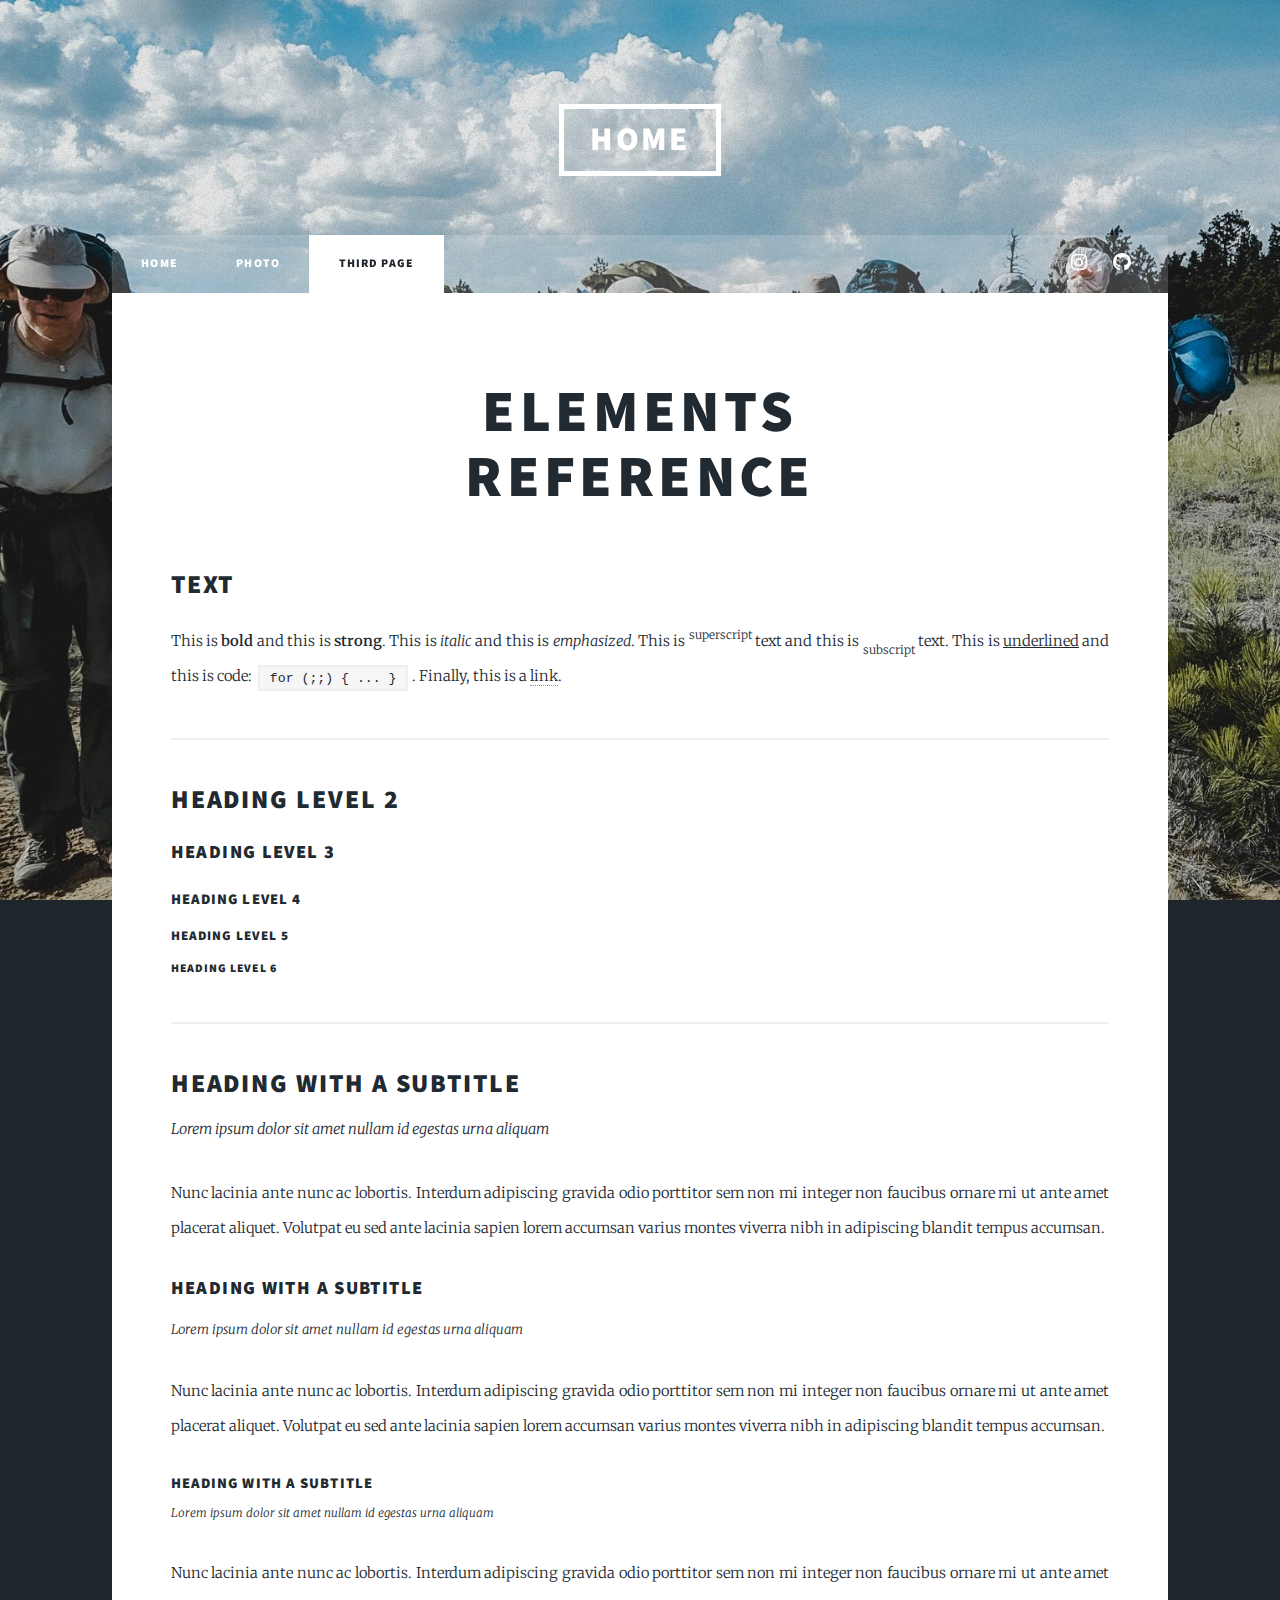
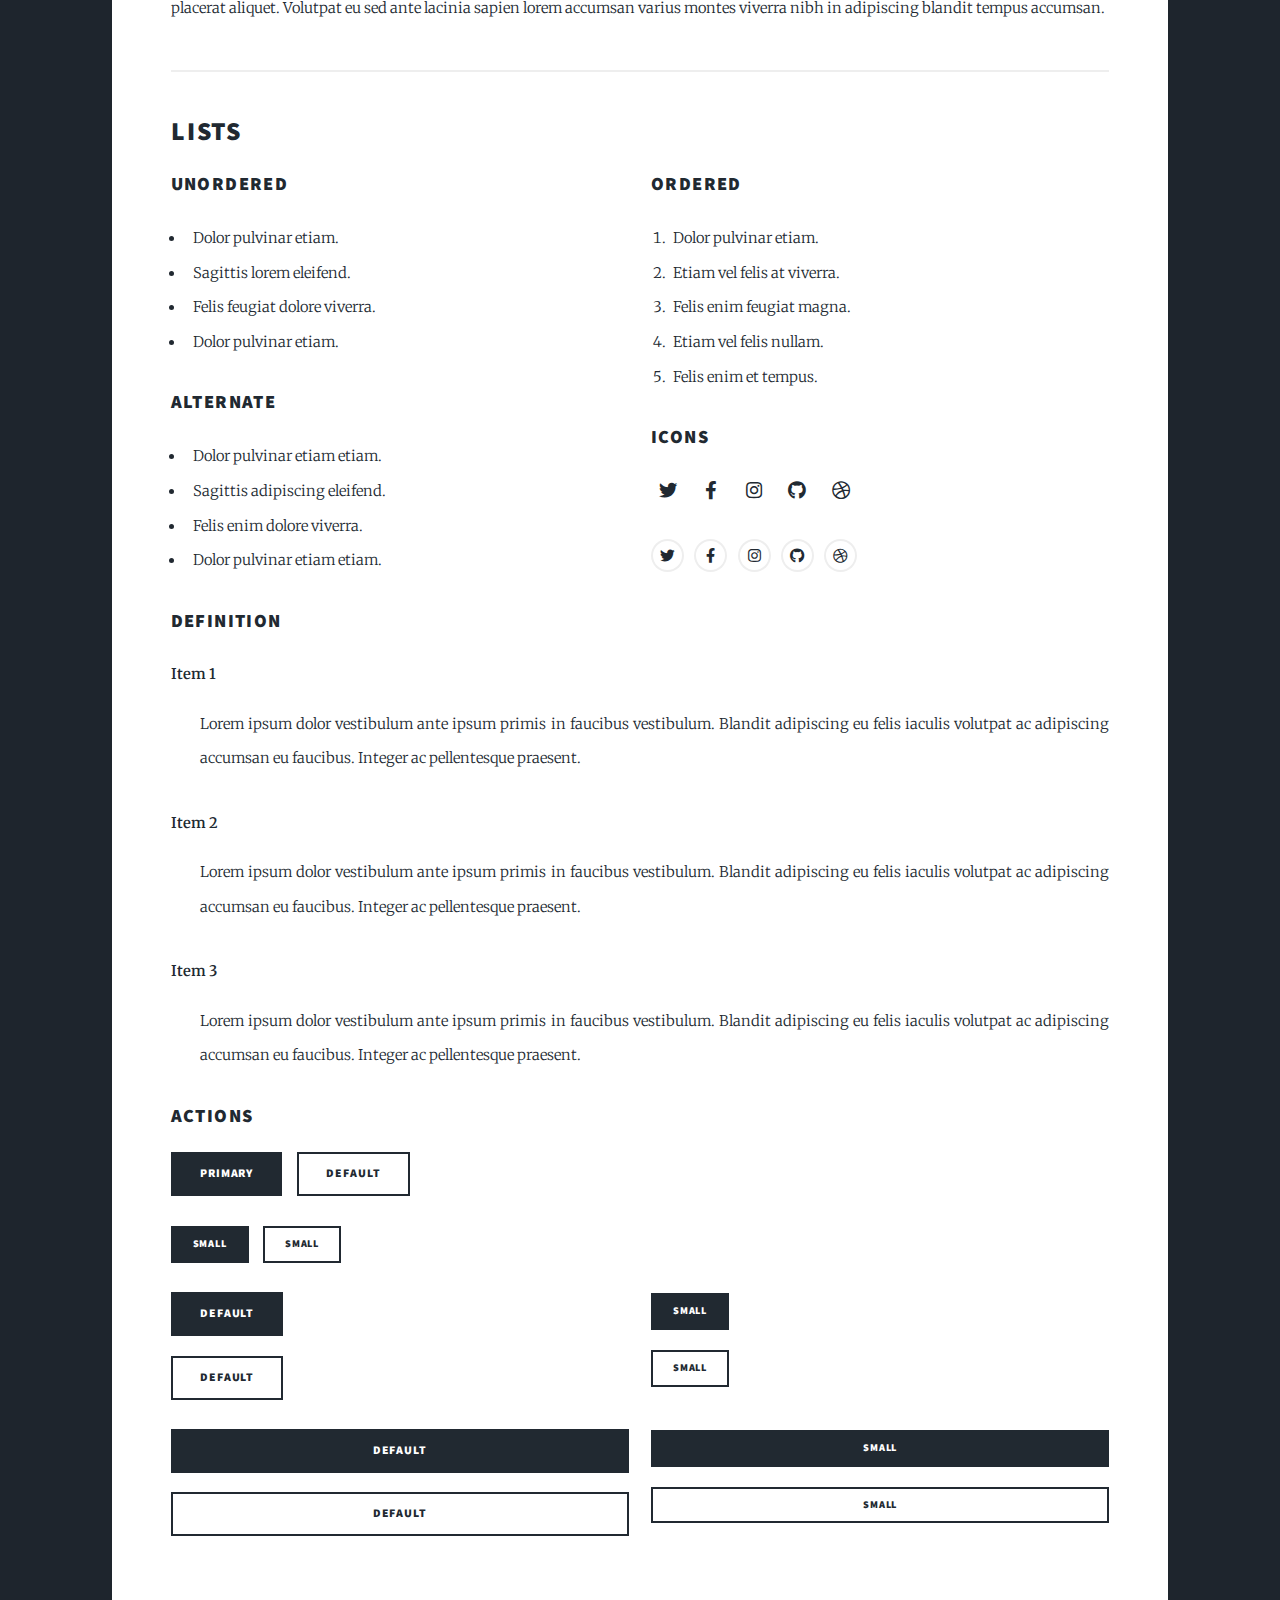
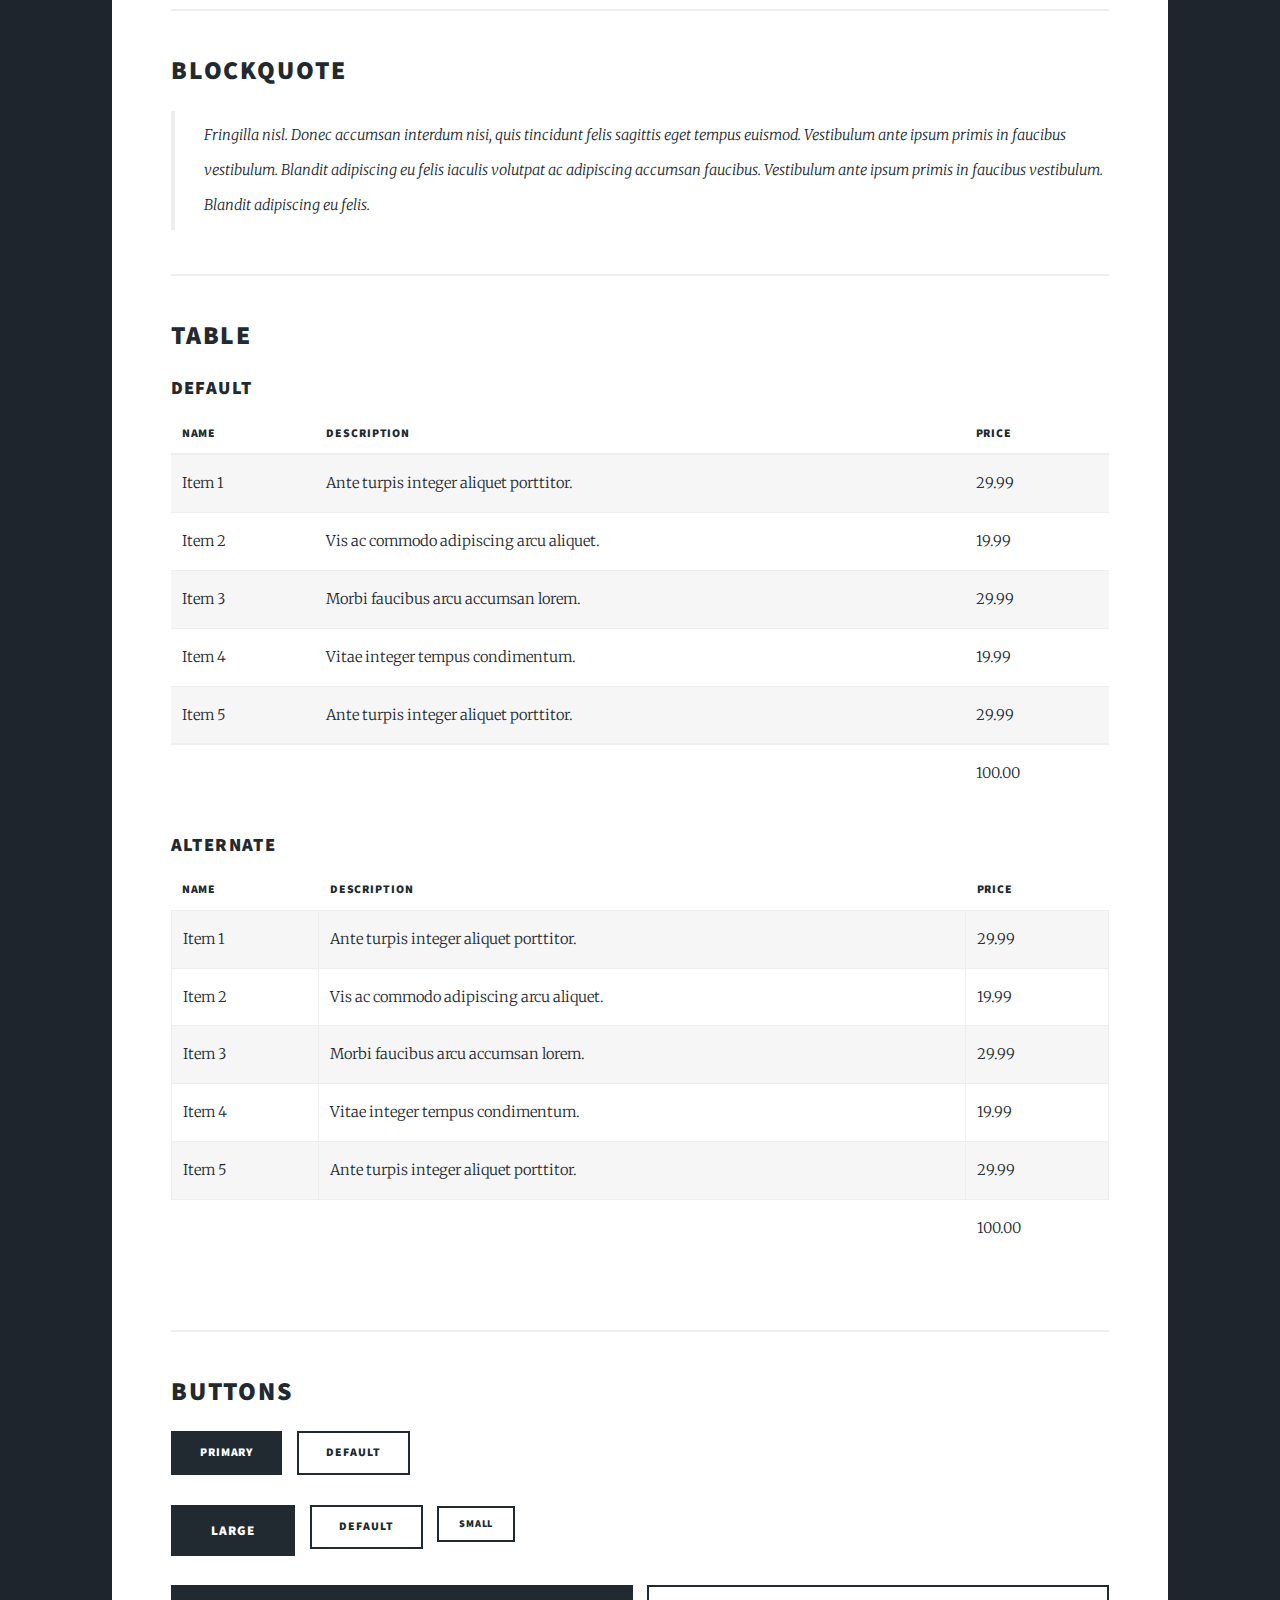
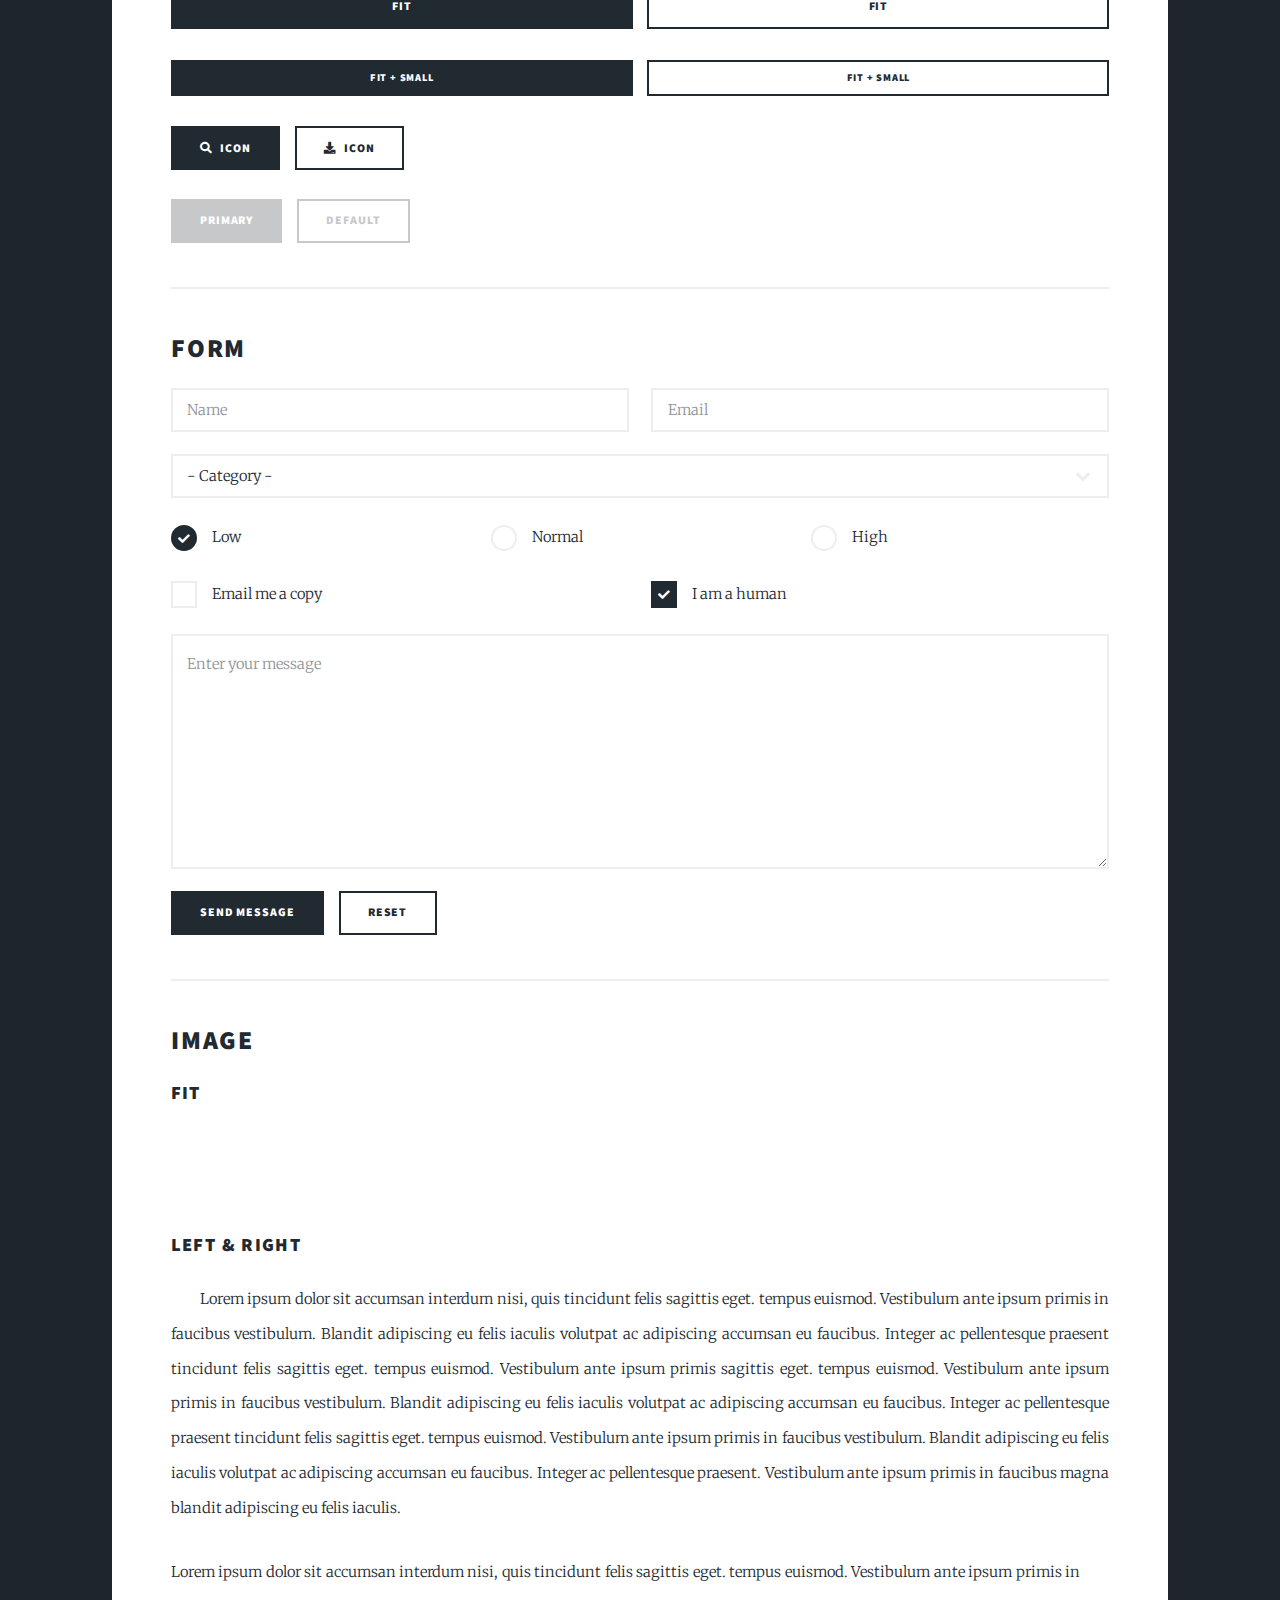
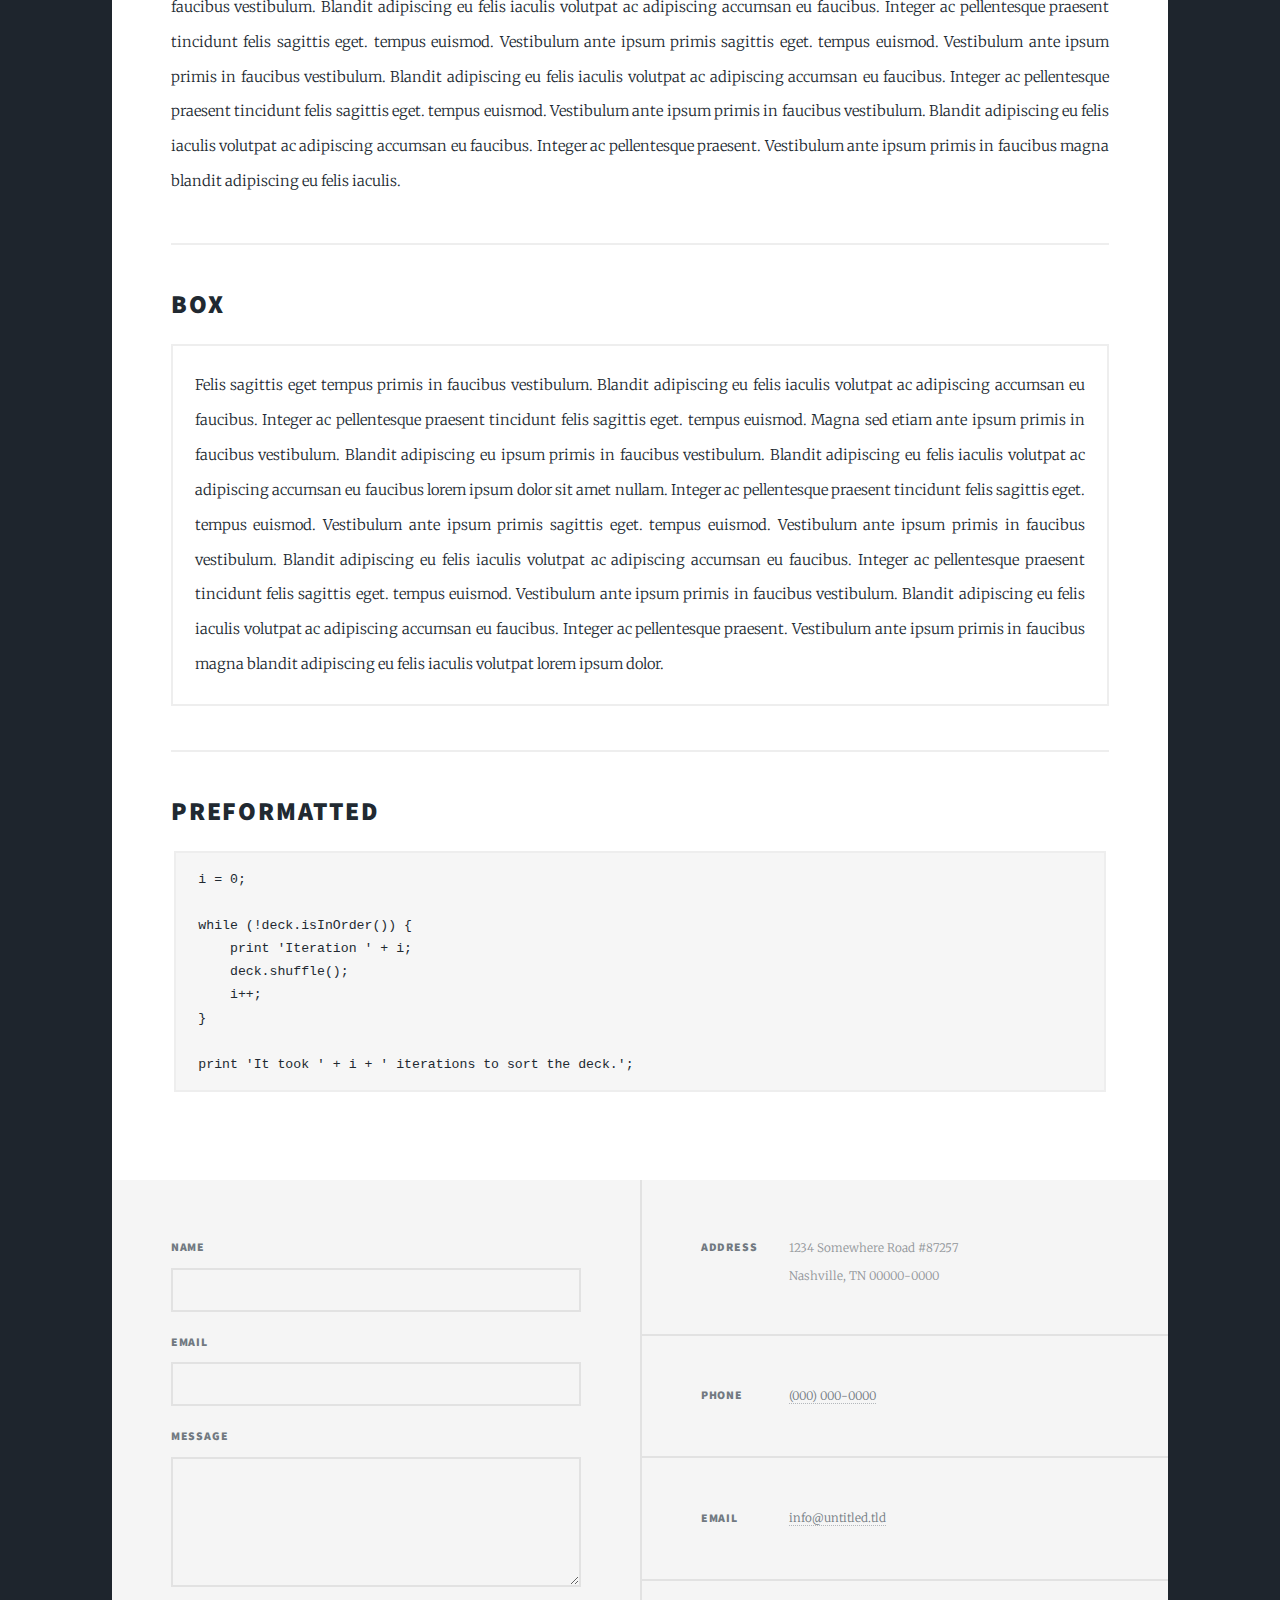
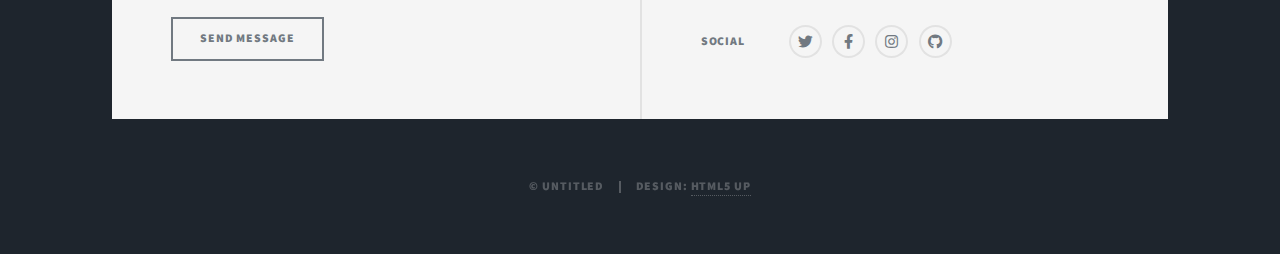
==== commit f56cf8eb: "3rd commit" ====
--- a/elements.html
+++ b/elements.html
@@ -6,7 +6,7 @@
 -->
 <html>
 	<head>
-		<title>Elements Reference - Massively by HTML5 UP</title>
+		<title>Elements Reference - Andrew Yang</title>
 		<meta charset="utf-8" />
 		<meta name="viewport" content="width=device-width, initial-scale=1, user-scalable=no" />
 		<link rel="stylesheet" href="assets/css/main.css" />
@@ -19,18 +19,18 @@
 
 				<!-- Header -->
 					<header id="header">
-						<a href="index.html" class="logo">Massively</a>
+						<a href="index.html" class="logo">Home</a>
 					</header>
 
 				<!-- Nav -->
 					<nav id="nav">
 						<ul class="links">
-							<li><a href="index.html">This is Massively</a></li>
-							<li><a href="generic.html">Generic Page</a></li>
+							<li><a href="index.html">hOME</a></li>
+							<li><a href="generic.html">pHOTO</a></li>
 							<li class="active"><a href="elements.html">Third Page</a></li>
 						</ul>
 						<ul class="icons">
-							<li><a href="#" class="icon brands fa-instagram"><span class="label">Instagram</span></a></li>
+						  <li><a href="#" class="icon brands fa-instagram"><span class="label">Instagram</span></a></li>
 							<li><a href="#" class="icon brands fa-github"><span class="label">GitHub</span></a></li>
 						</ul>
 					</nav>
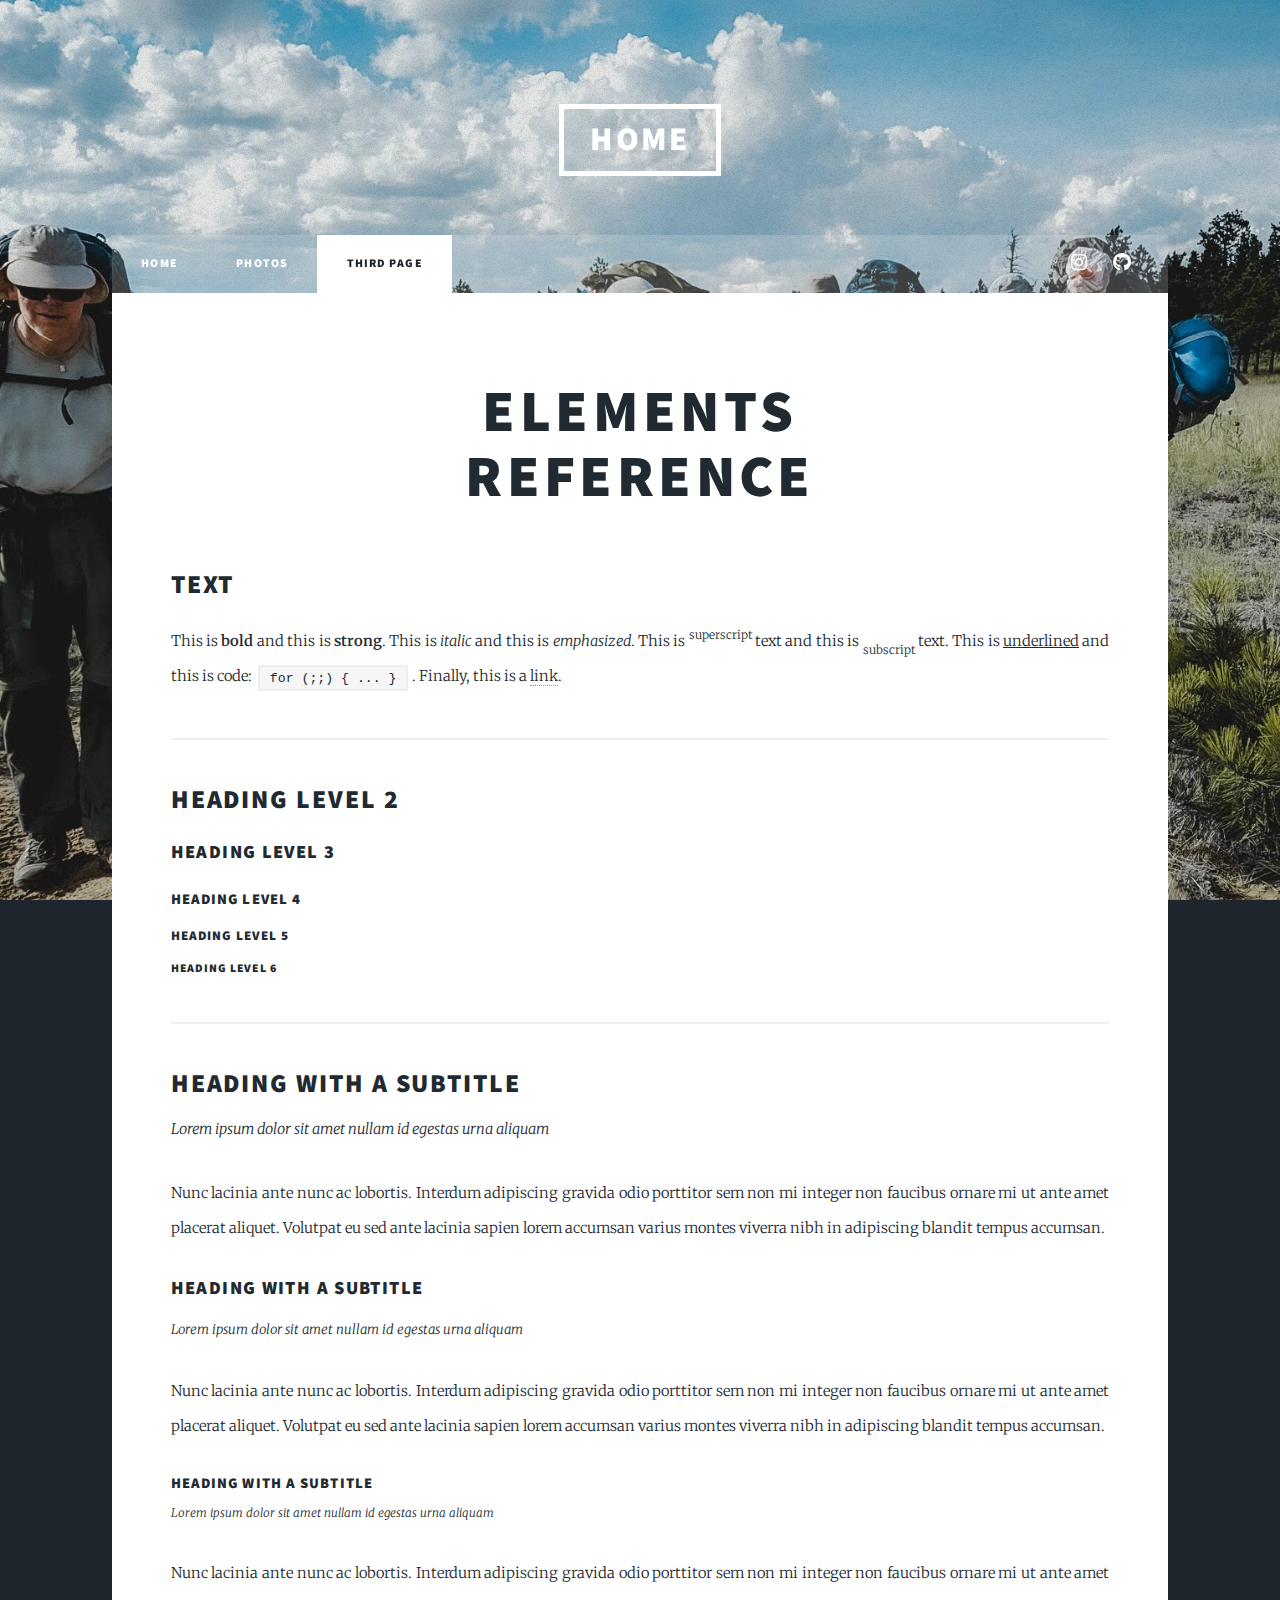
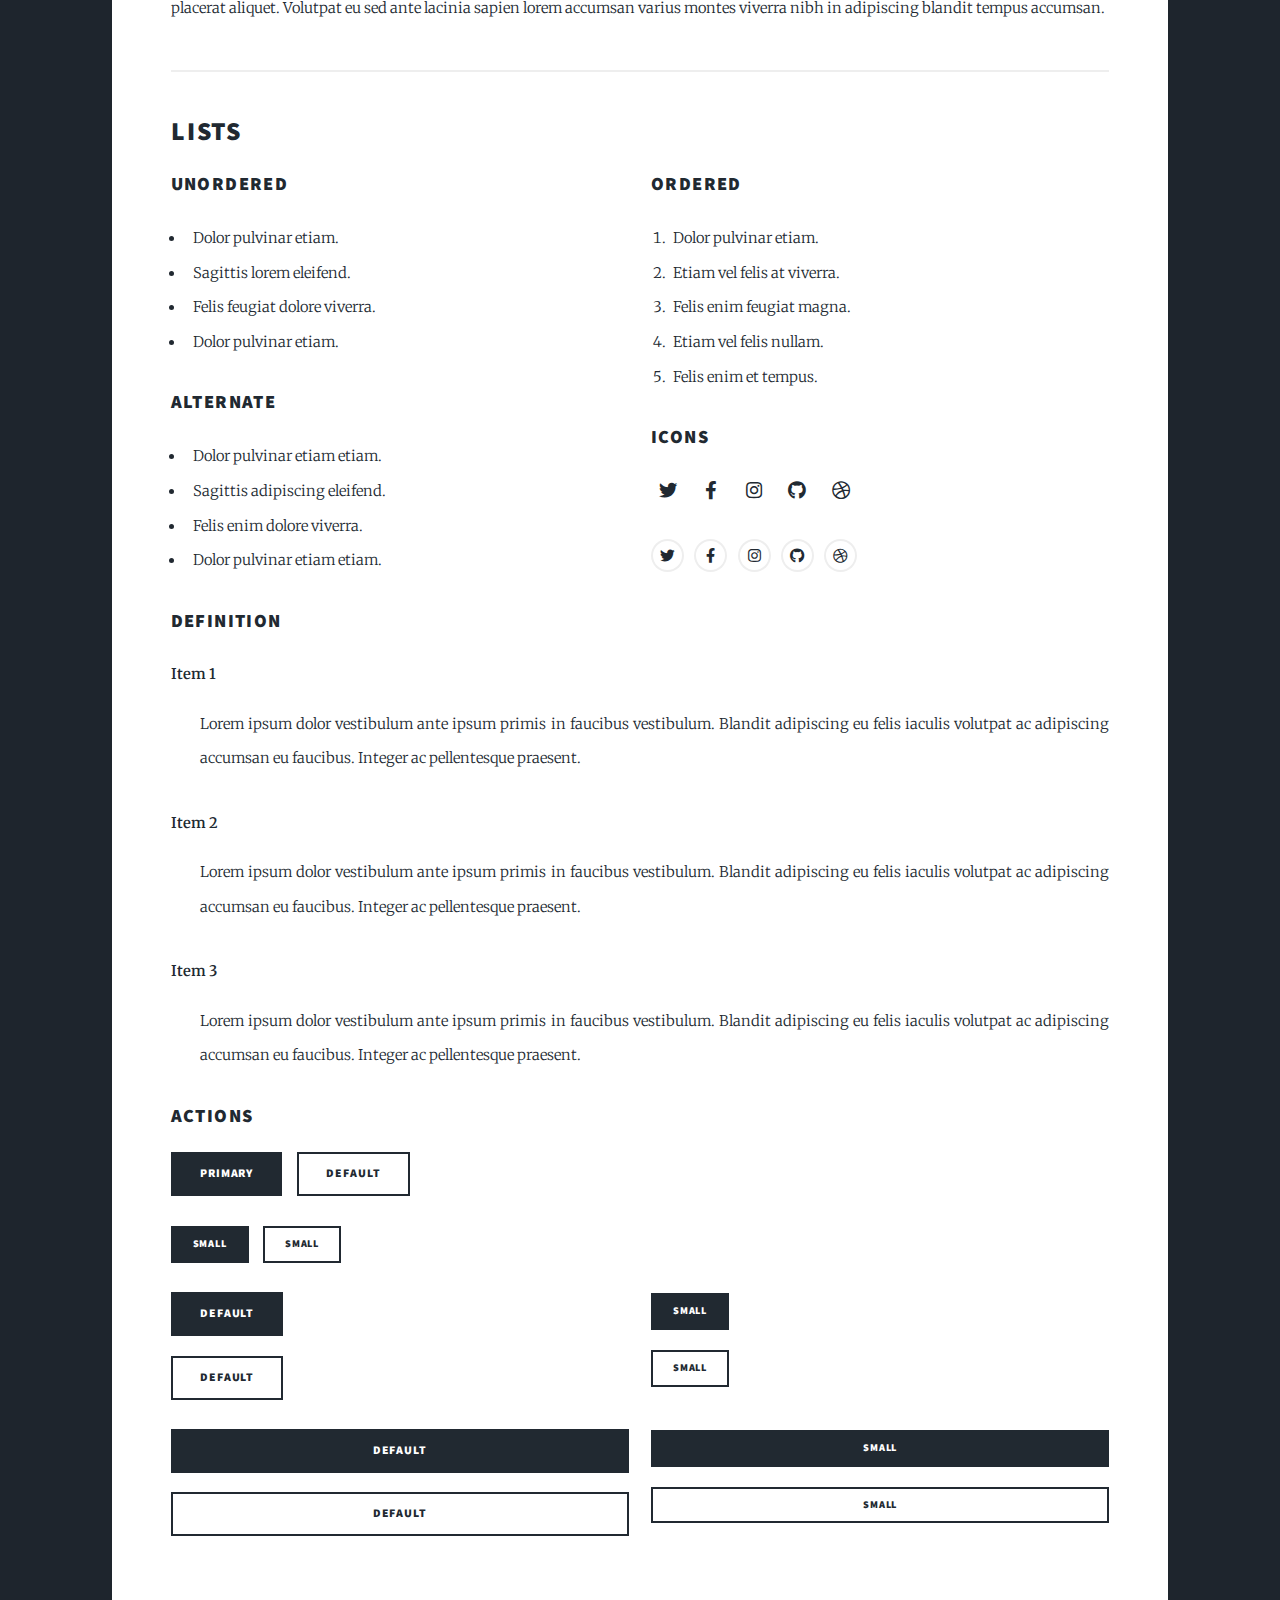
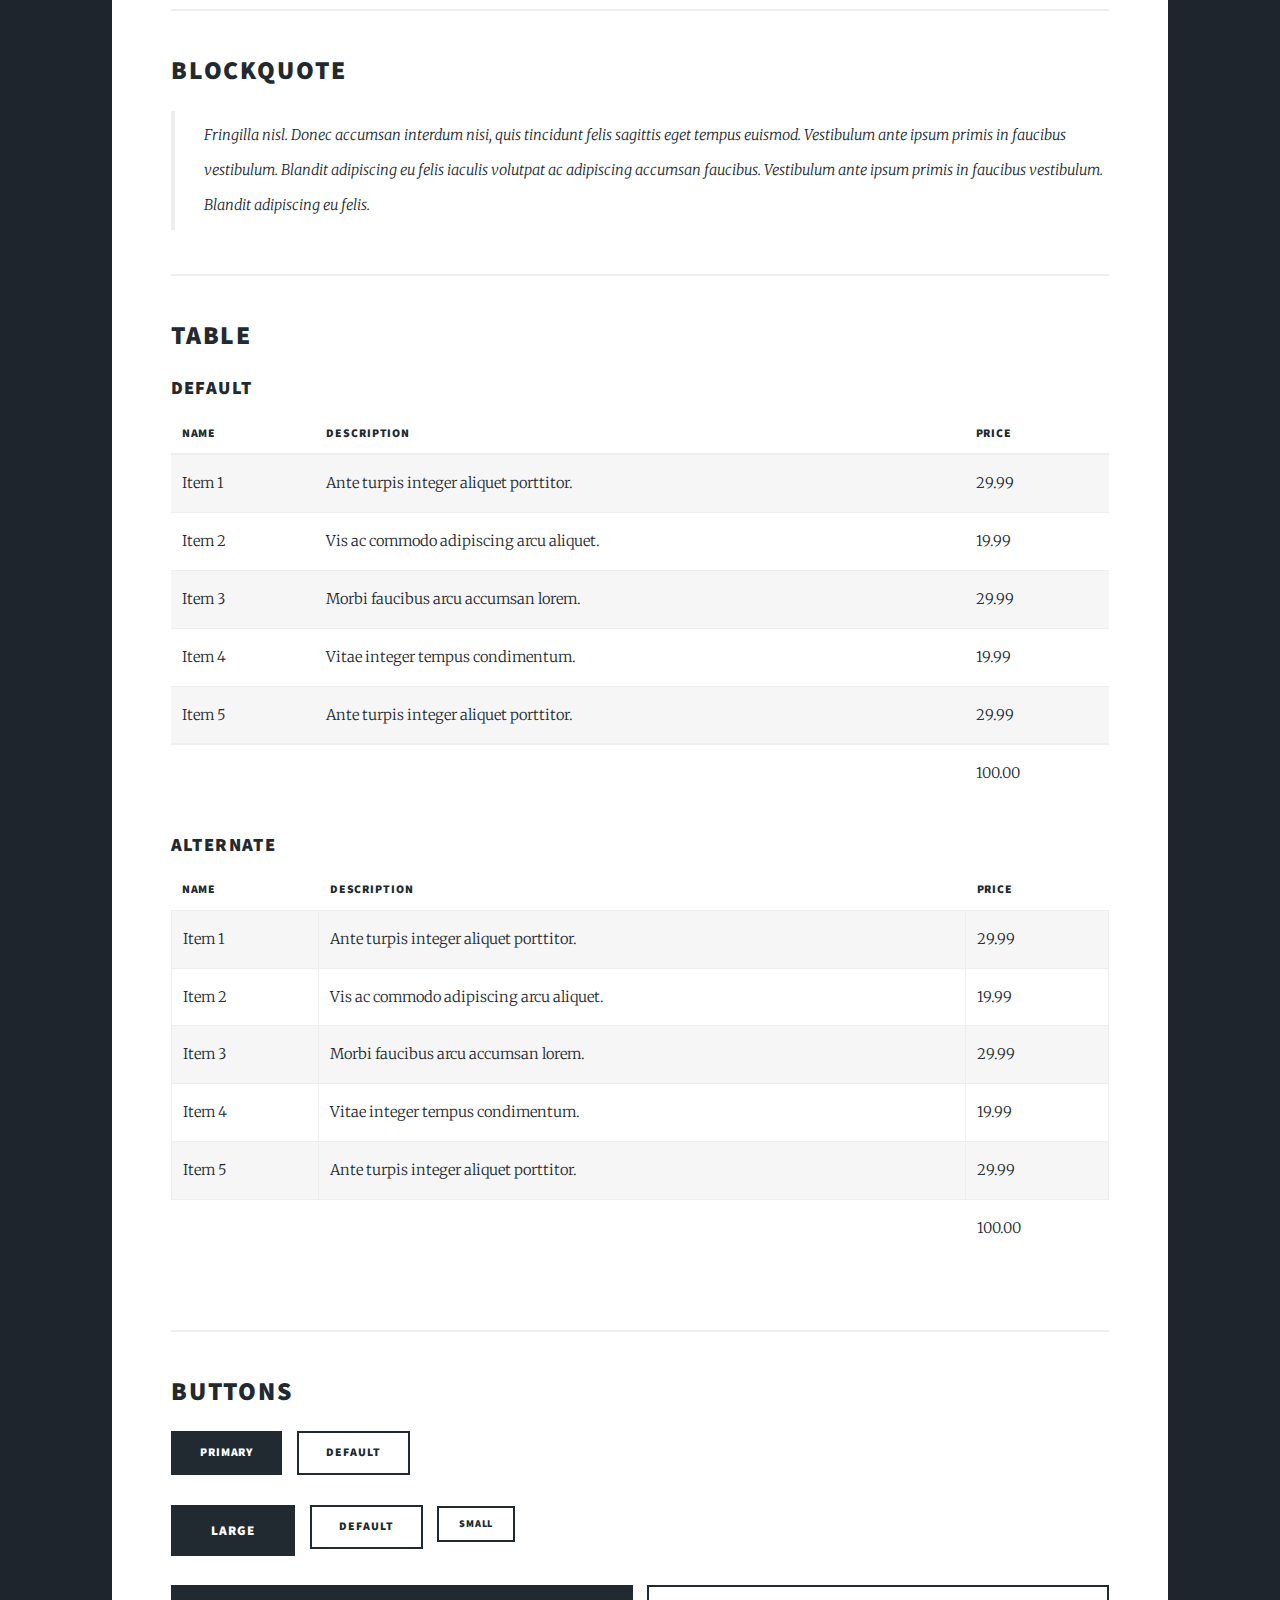
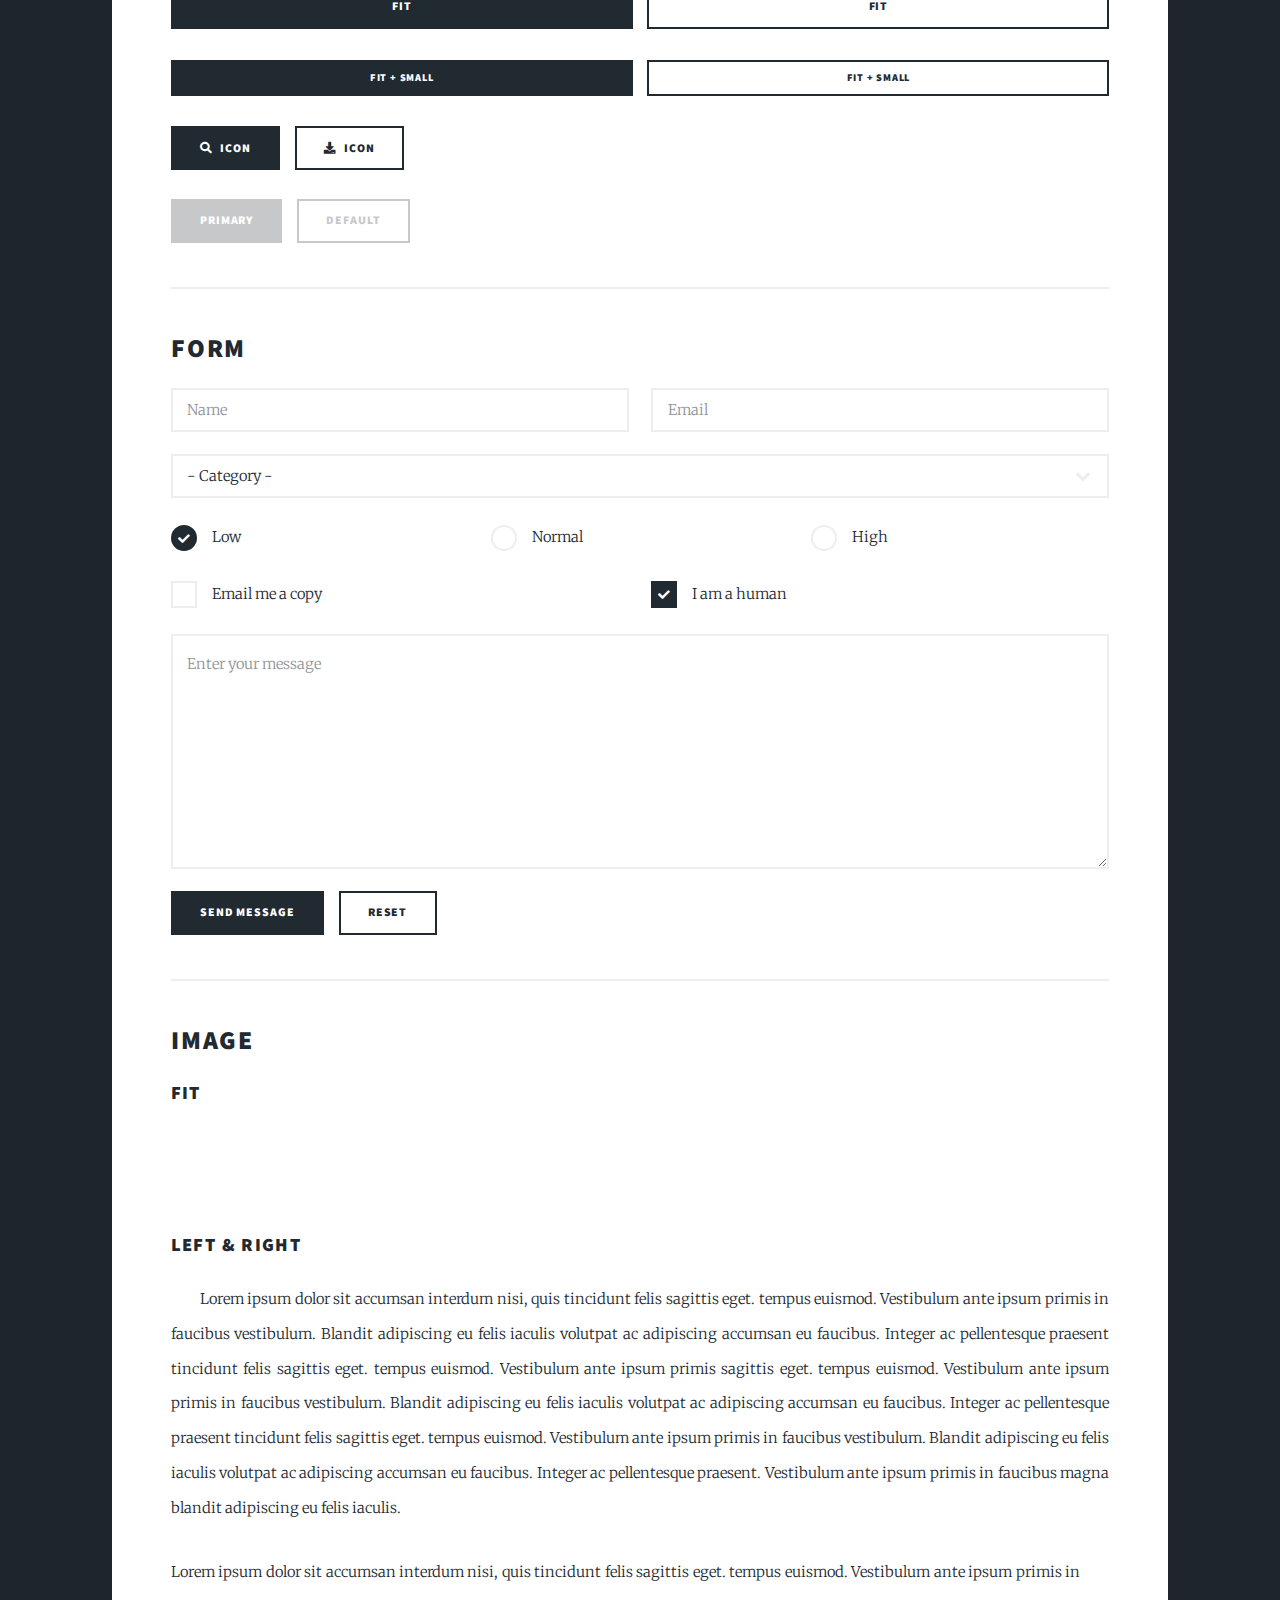
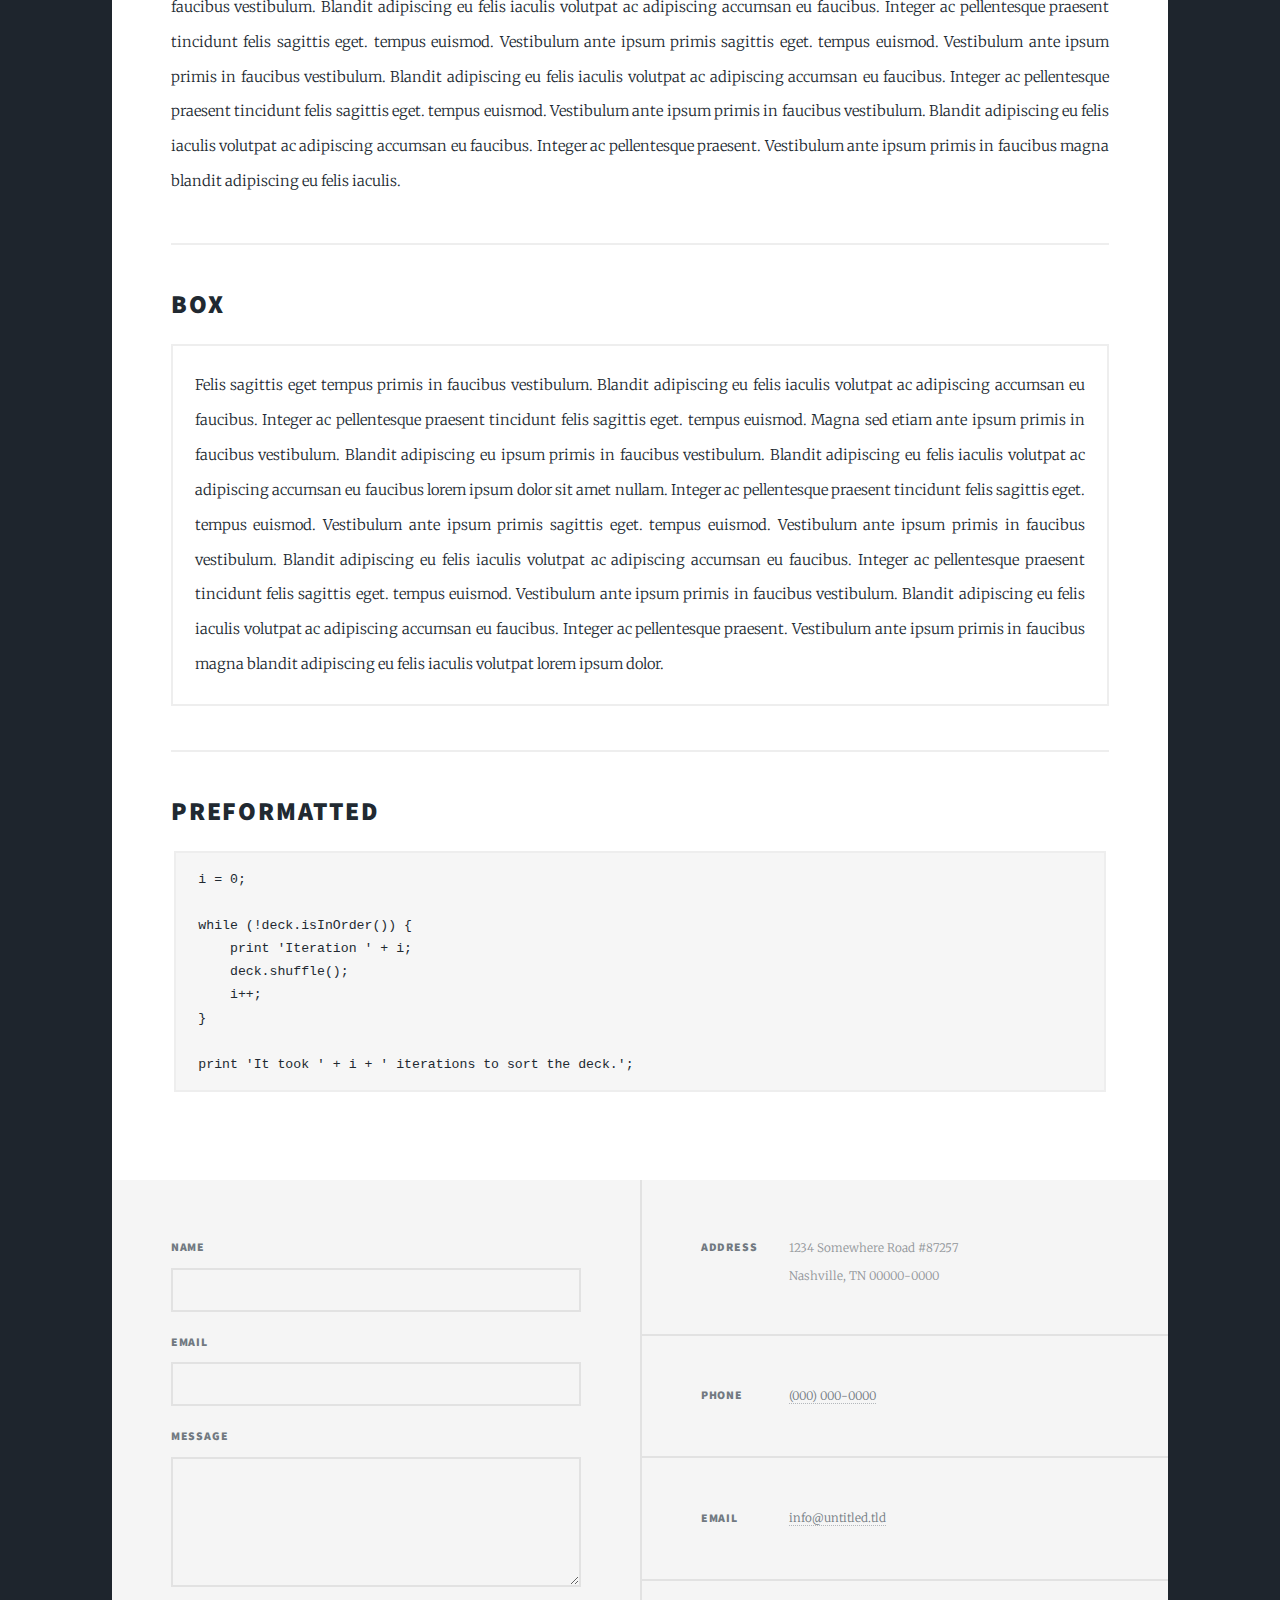
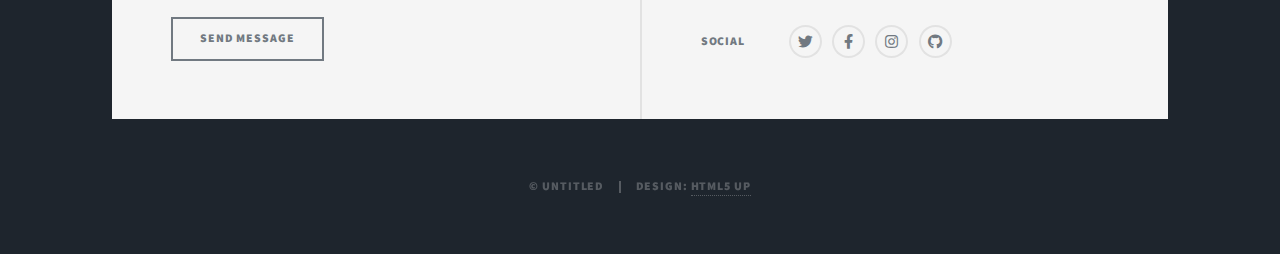
==== commit 080540de: "6th Commit" ====
--- a/elements.html
+++ b/elements.html
@@ -26,7 +26,7 @@
 					<nav id="nav">
 						<ul class="links">
 							<li><a href="index.html">hOME</a></li>
-							<li><a href="generic.html">pHOTO</a></li>
+							<li><a href="generic.html">pHOTOs</a></li>
 							<li class="active"><a href="elements.html">Third Page</a></li>
 						</ul>
 						<ul class="icons">
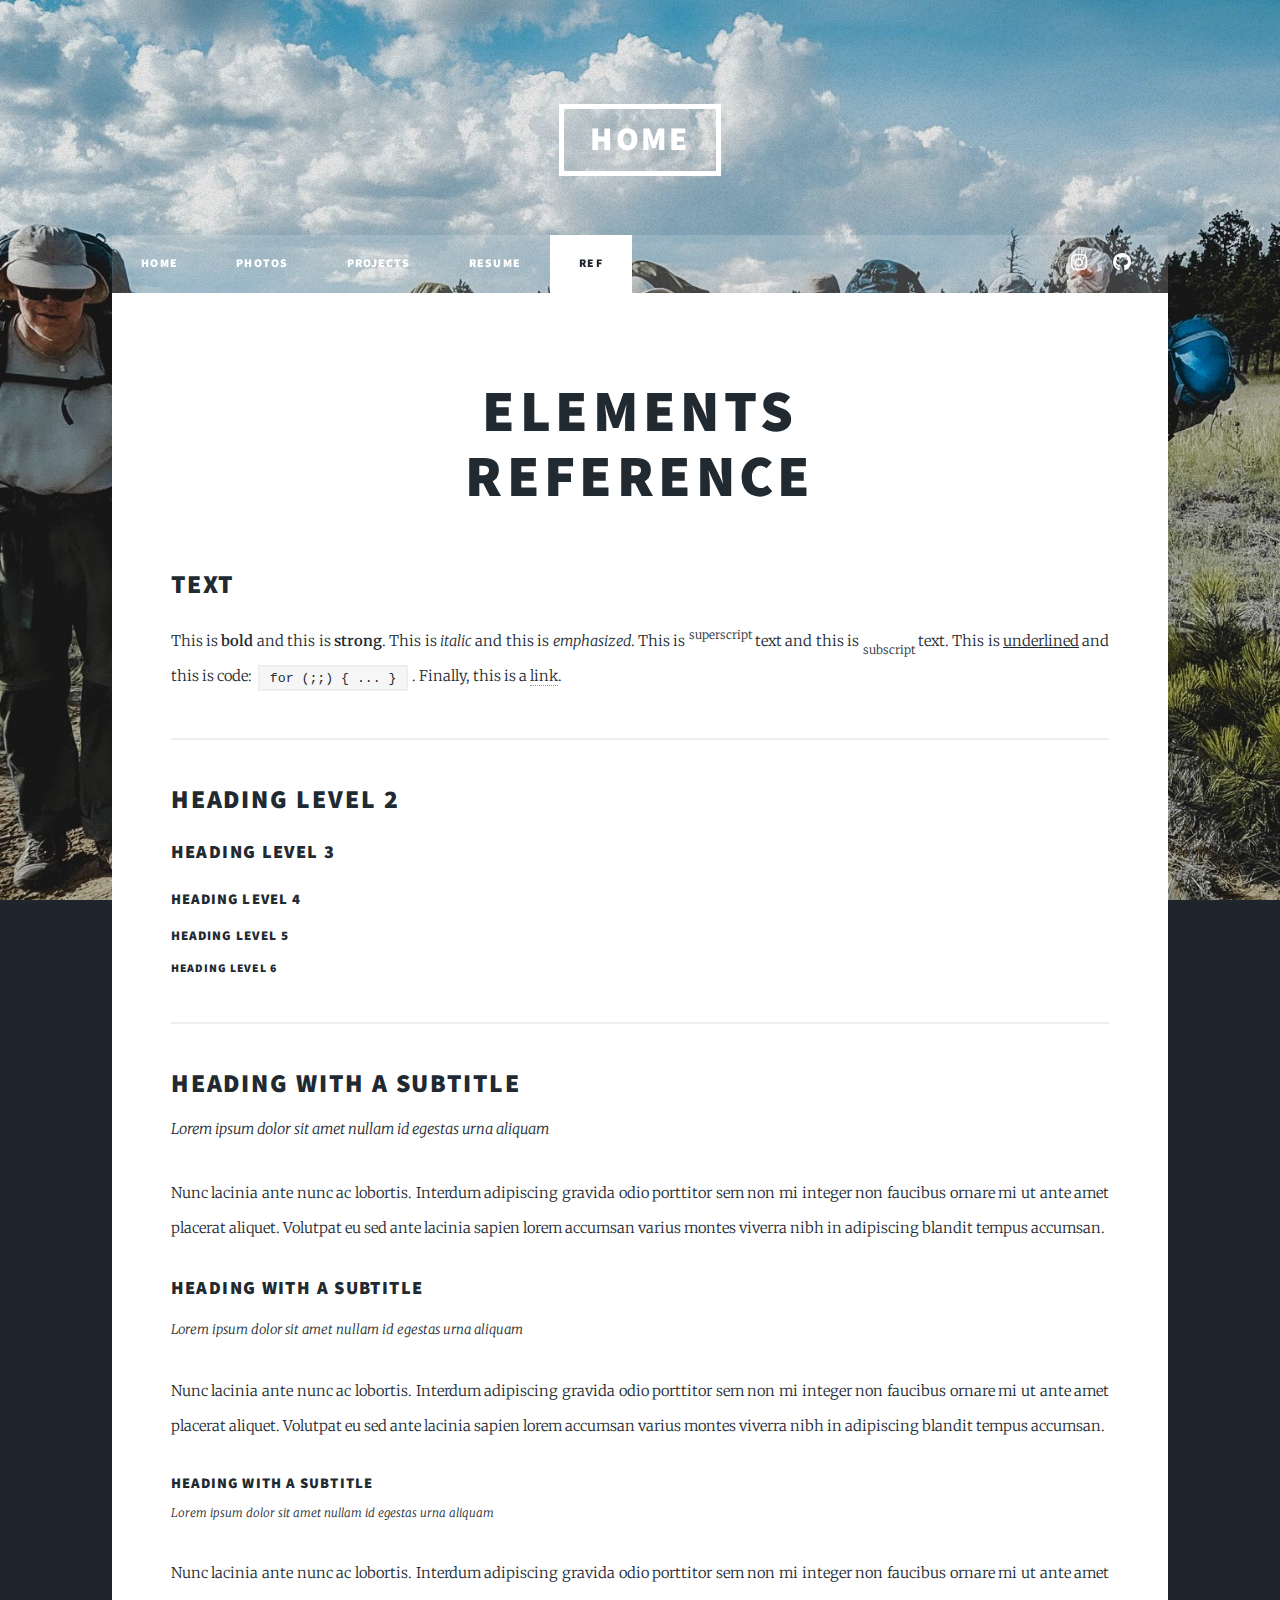
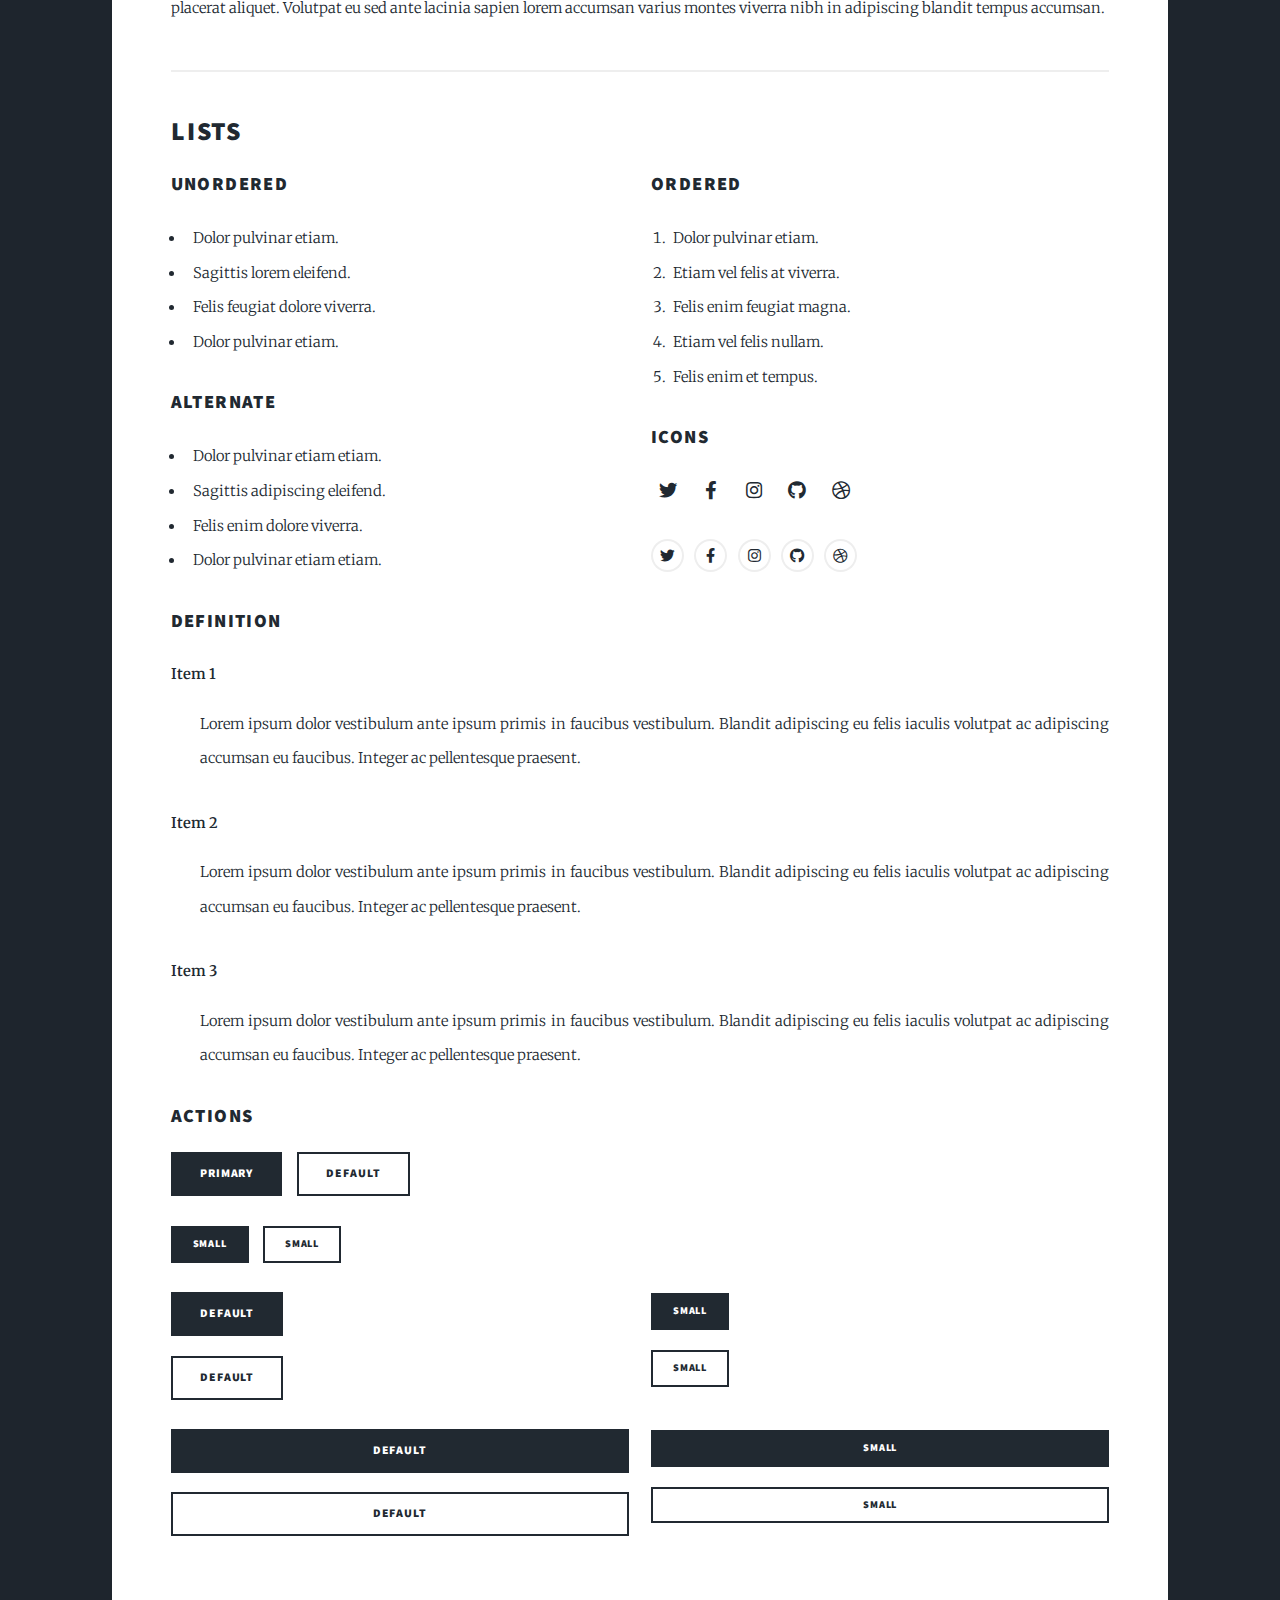
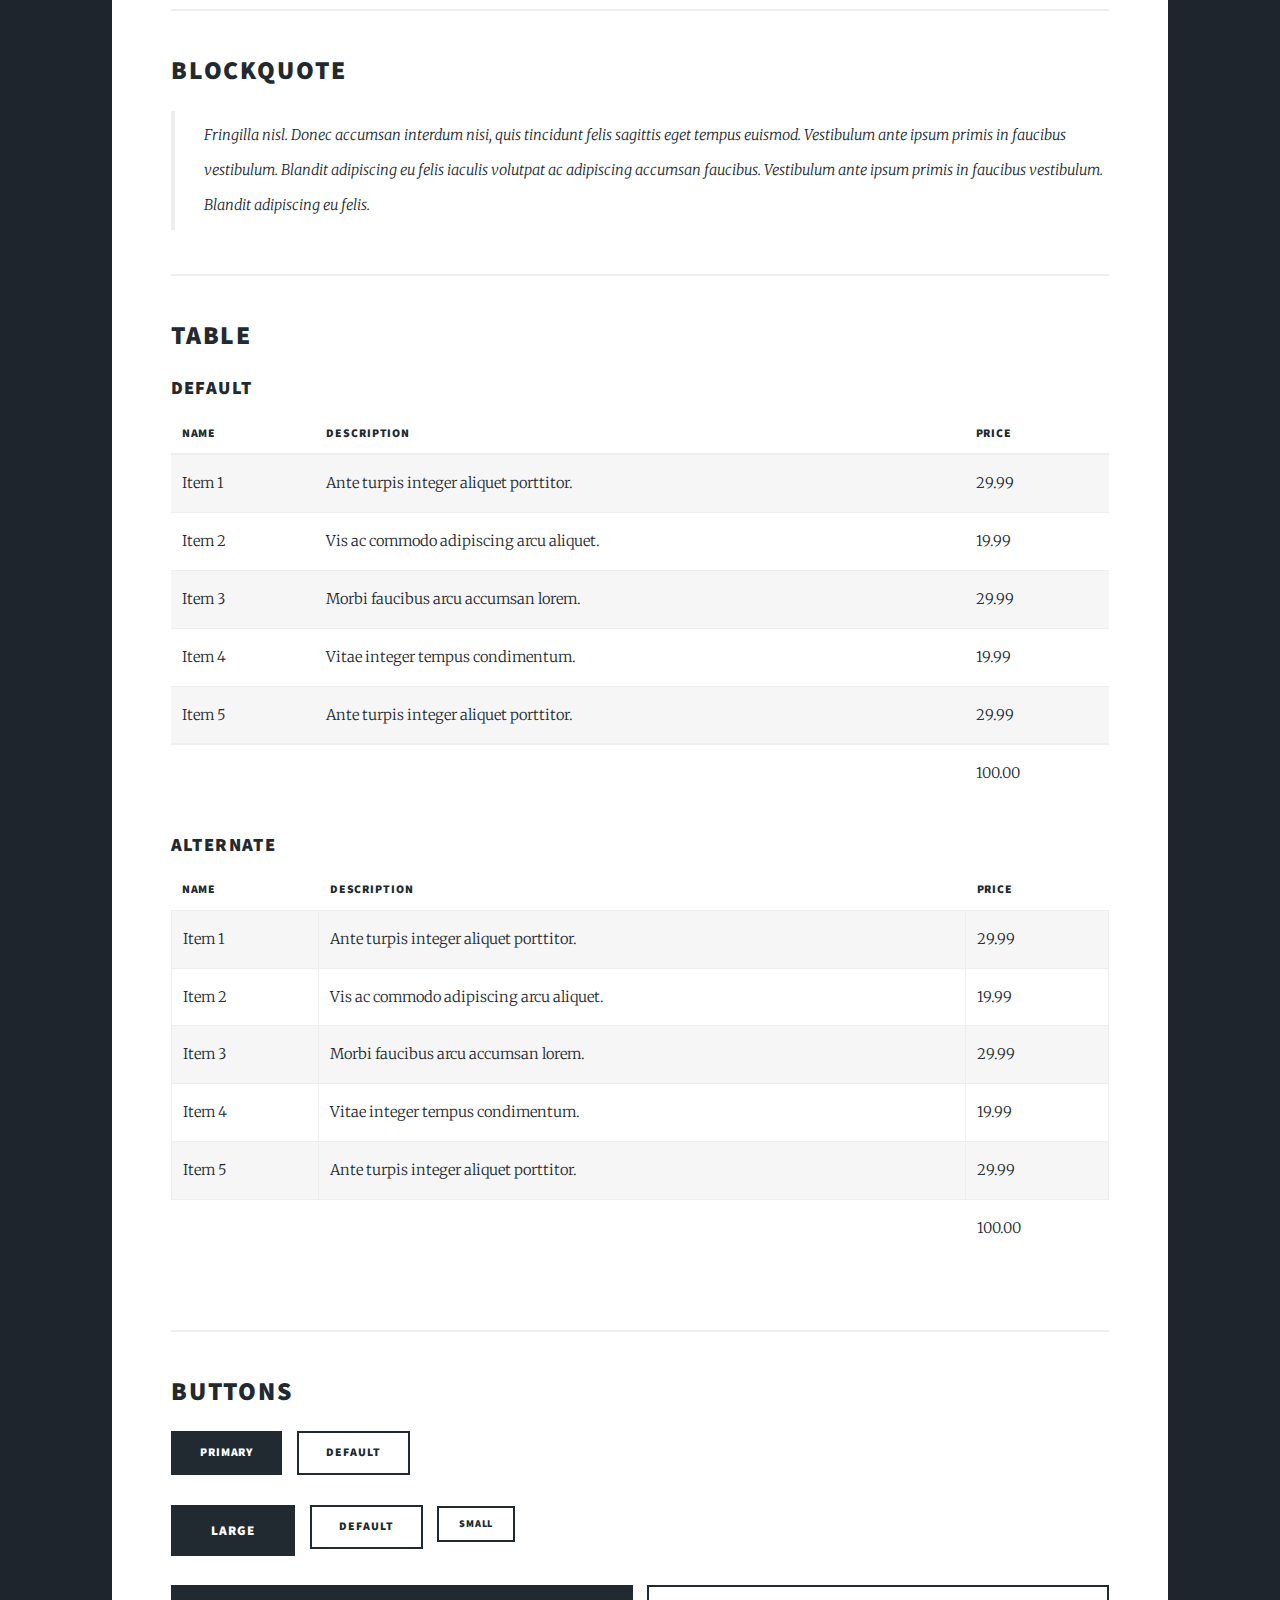
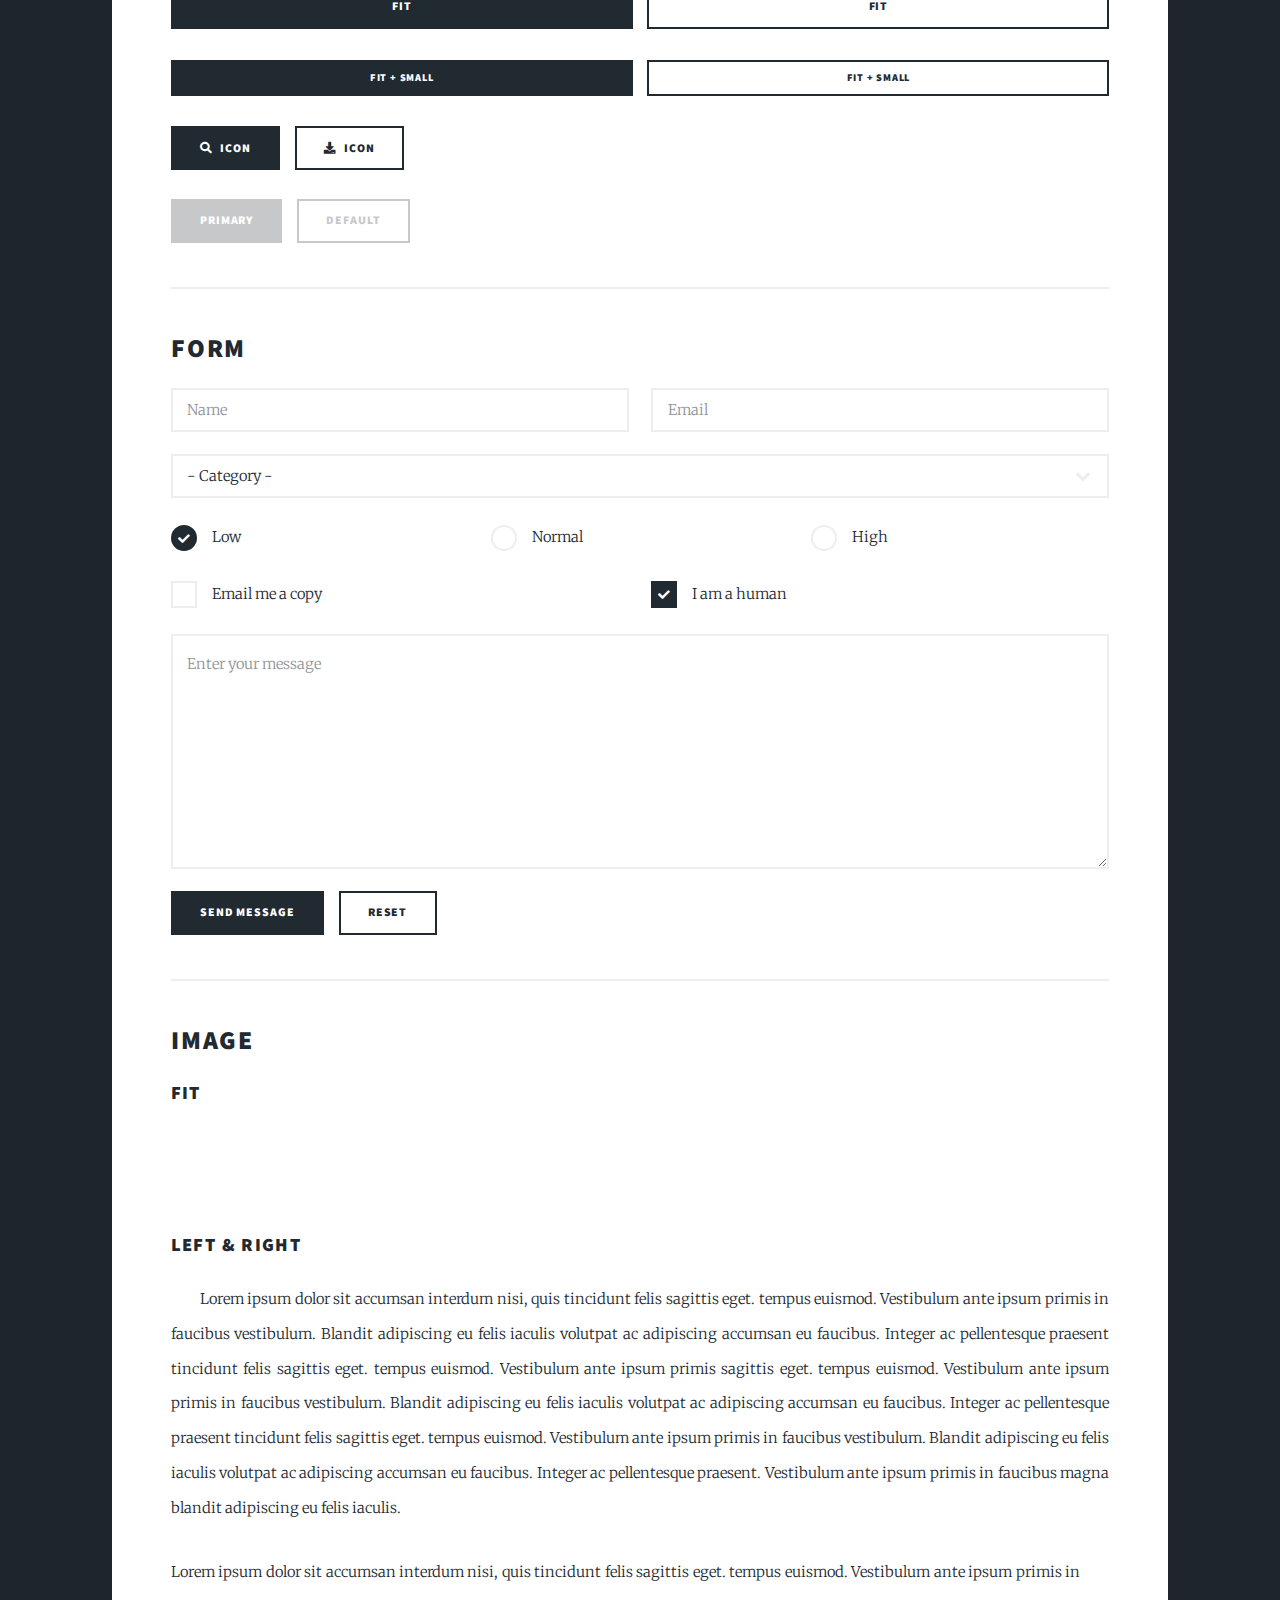
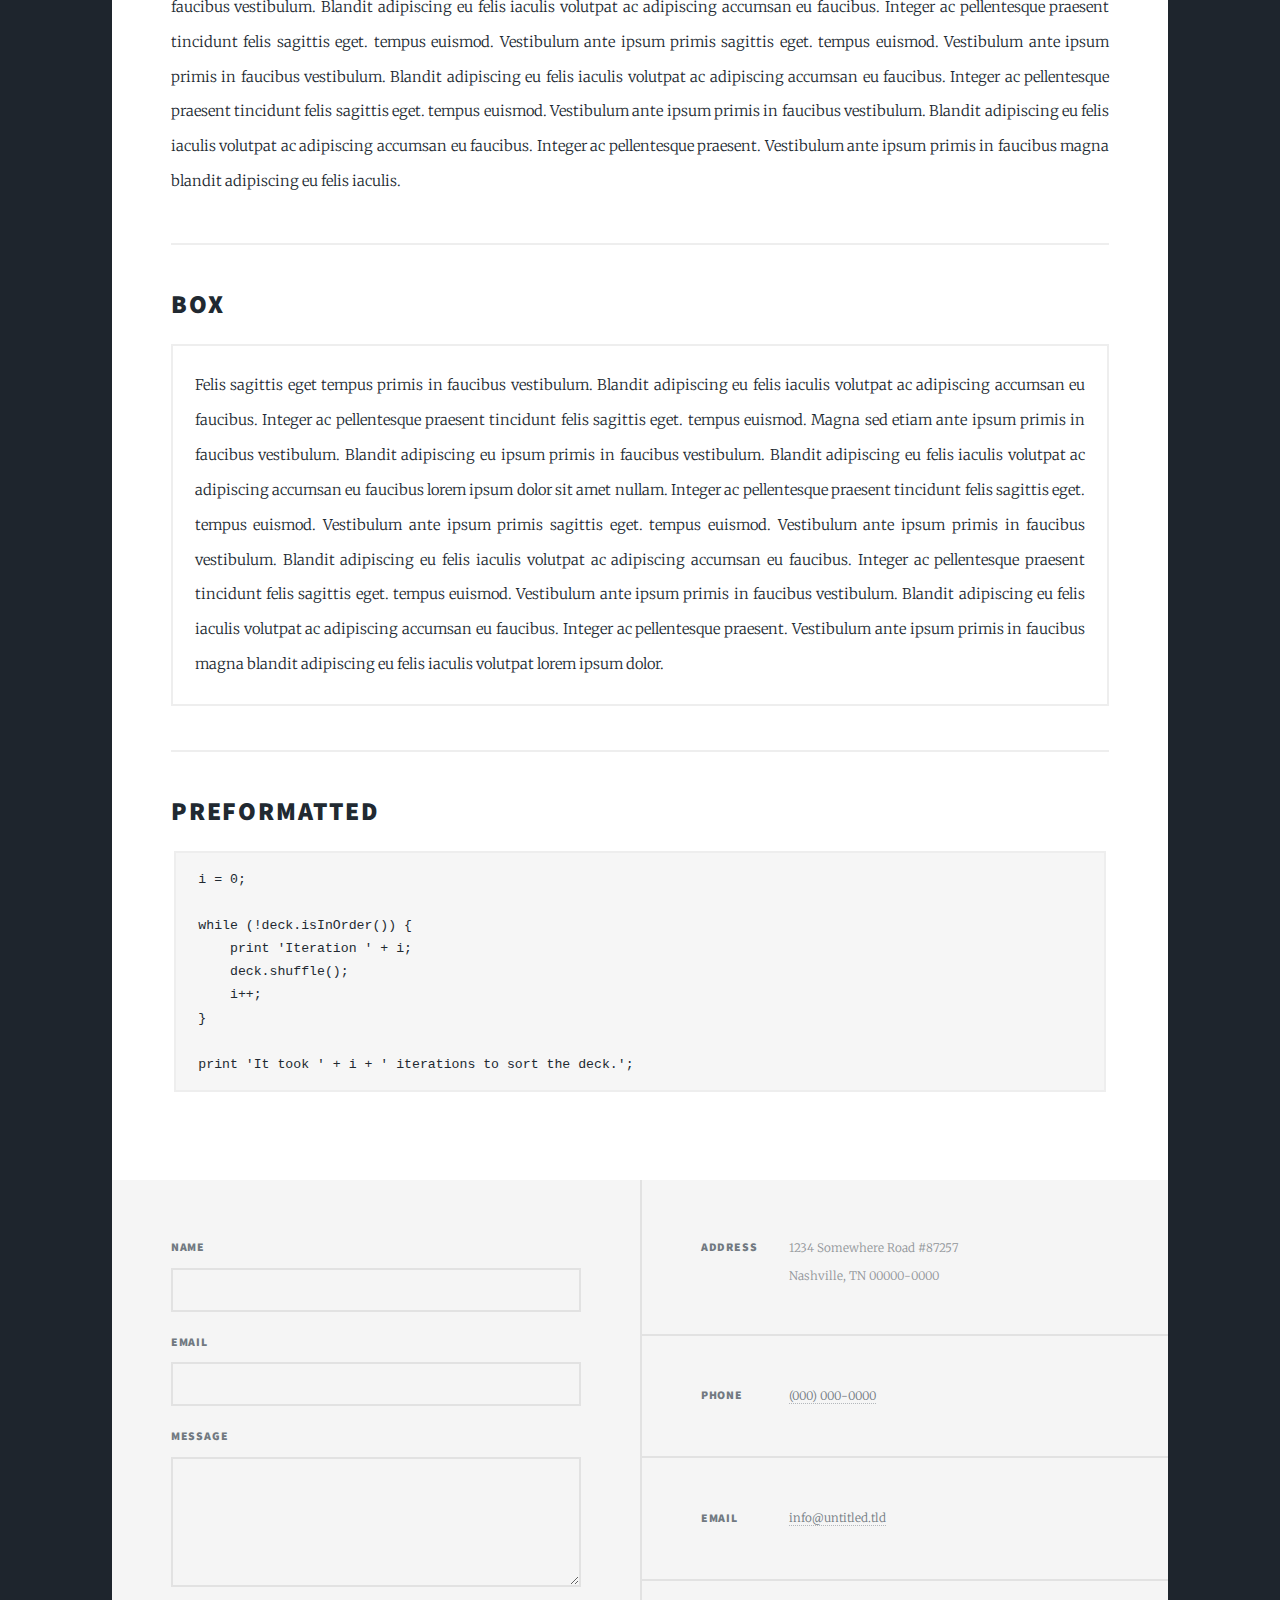
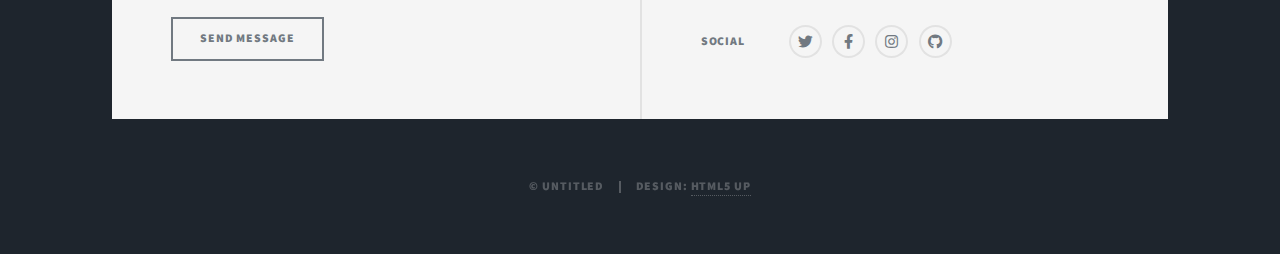
==== commit cd7699cd: "7th commit" ====
--- a/elements.html
+++ b/elements.html
@@ -19,15 +19,17 @@
 
 				<!-- Header -->
 					<header id="header">
-						<a href="index.html" class="logo">Home</a>
+						<a href="home.html" class="logo">Home</a>
 					</header>
 
 				<!-- Nav -->
 					<nav id="nav">
 						<ul class="links">
-							<li><a href="index.html">hOME</a></li>
-							<li><a href="generic.html">pHOTOs</a></li>
-							<li class="active"><a href="elements.html">Third Page</a></li>
+							<li><a href="index.html">Home</a></li>
+							<li><a href="photos.html">Photos</a></li>
+							<li><a href="projects.html">Projects</a></li>
+							<li><a href="resume.html">Resume</a></li>
+							<li class="active"><a href="elements.html">Ref</a></li>
 						</ul>
 						<ul class="icons">
 						  <li><a href="#" class="icon brands fa-instagram"><span class="label">Instagram</span></a></li>
